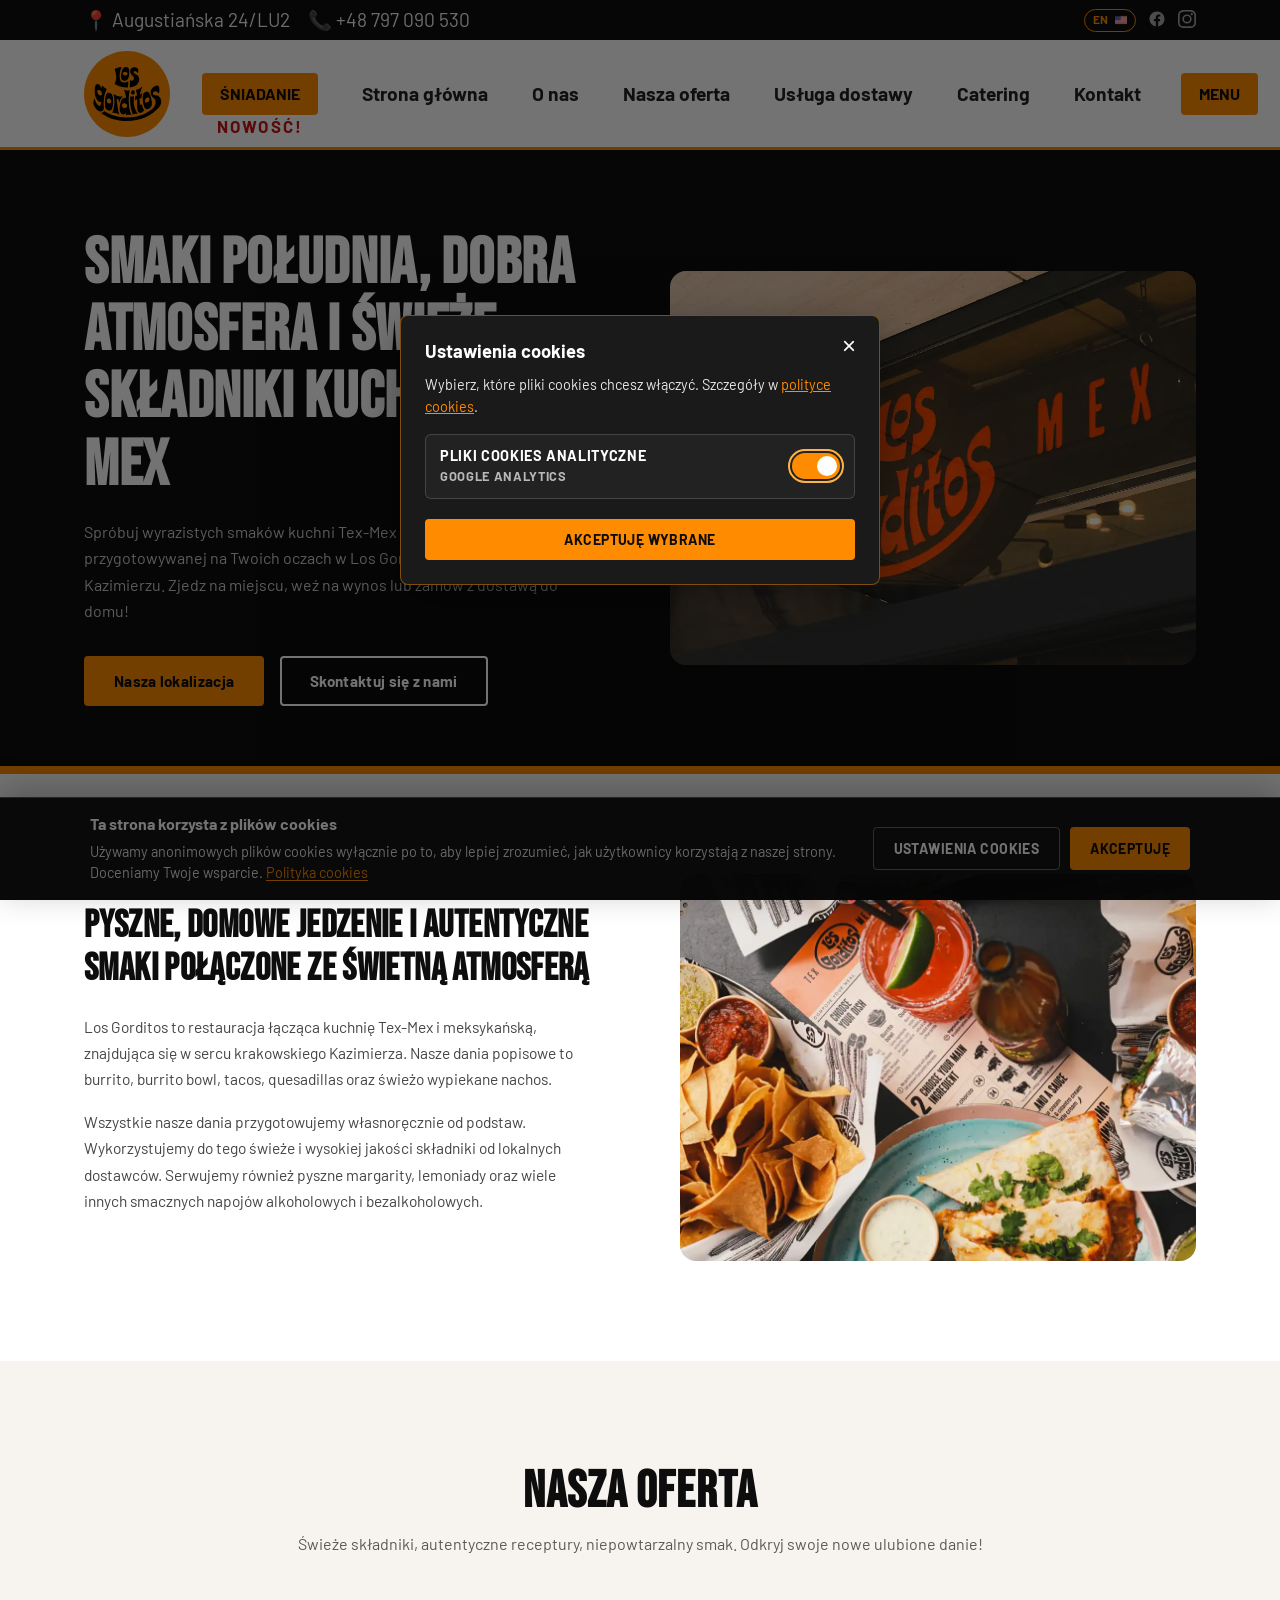
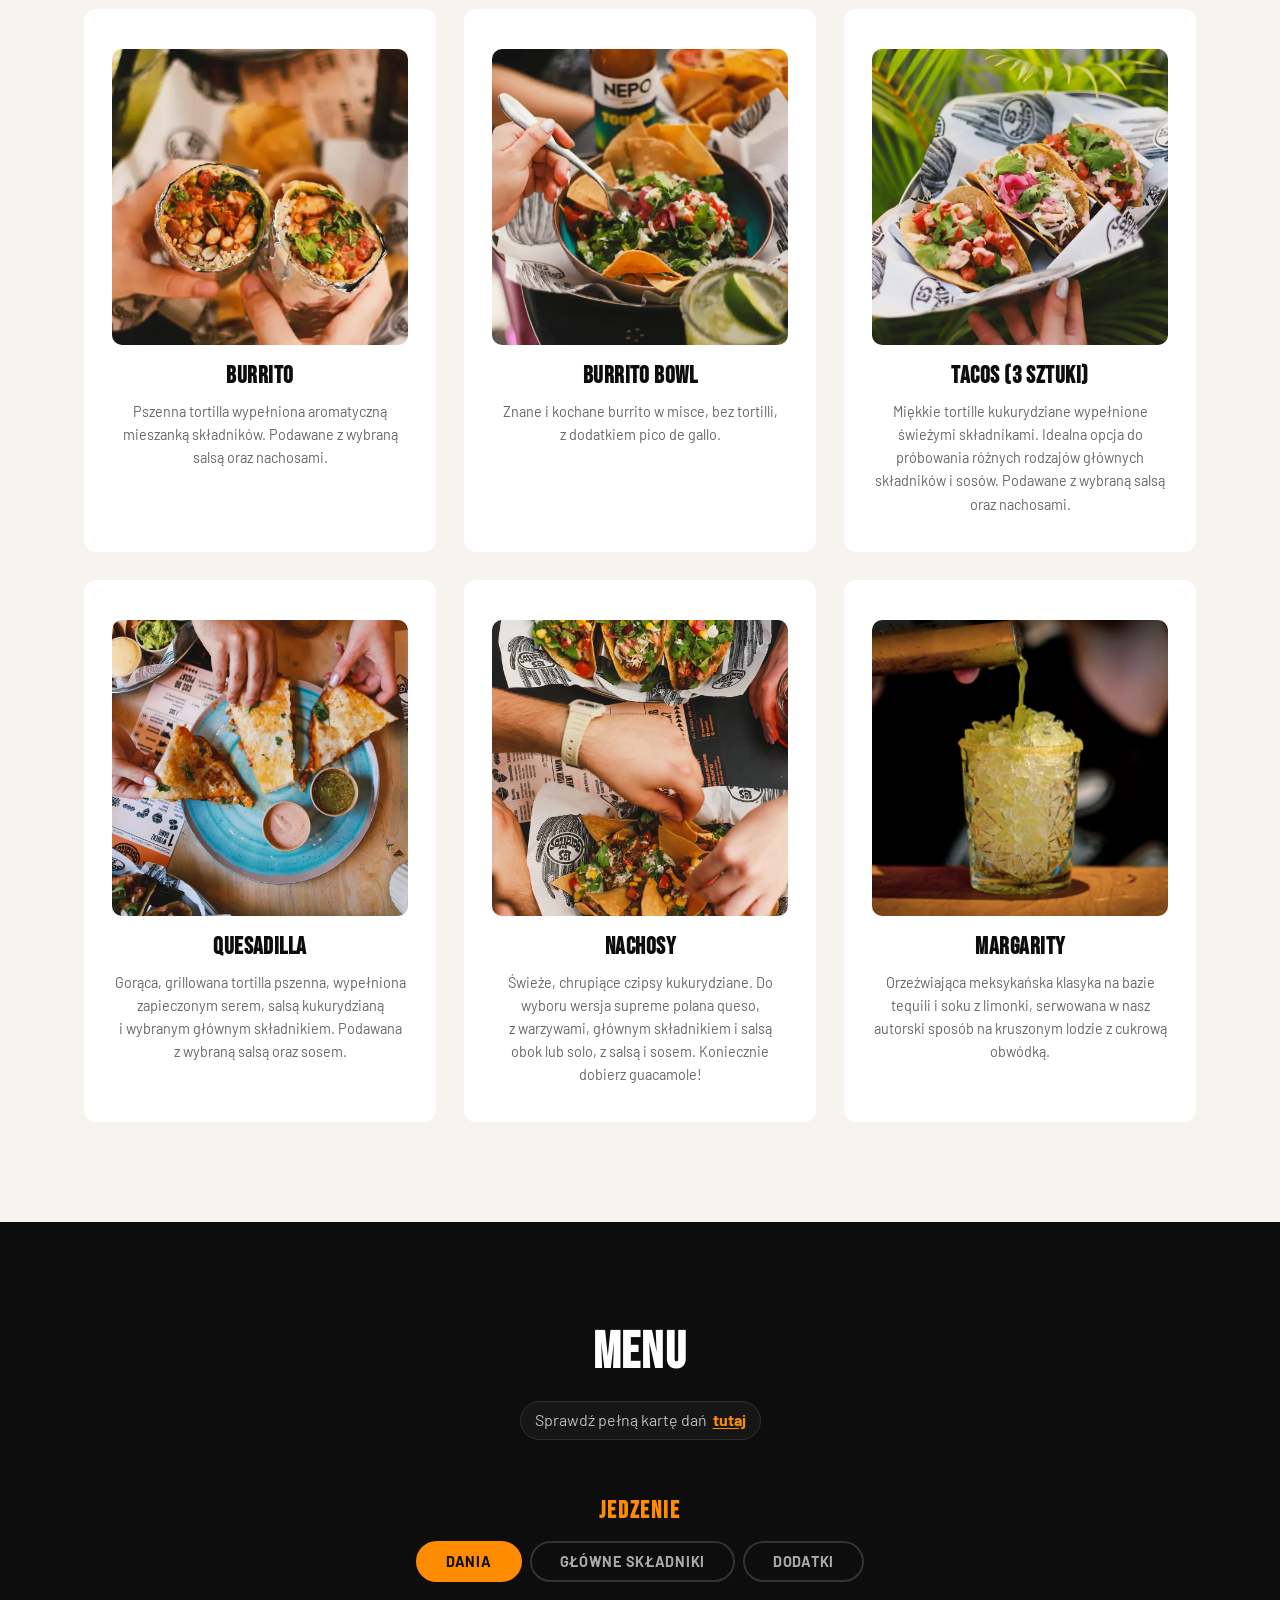
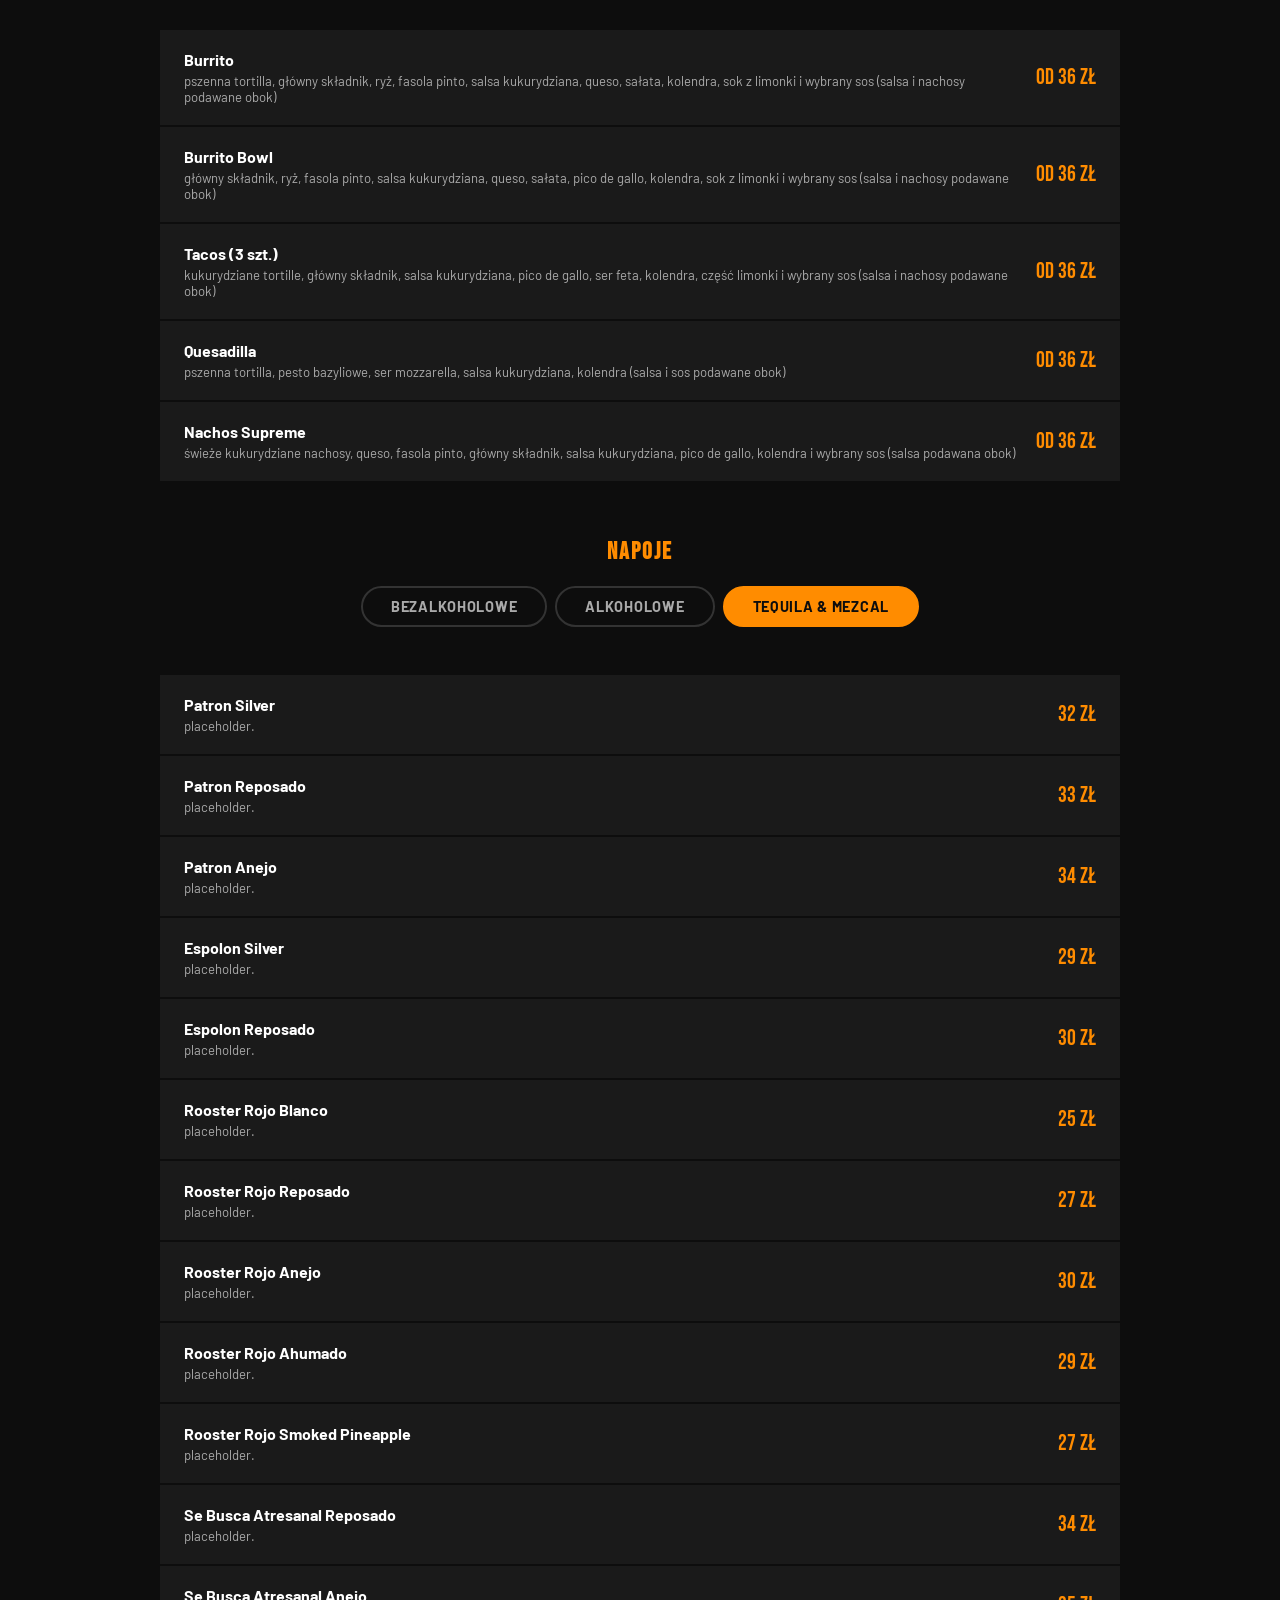
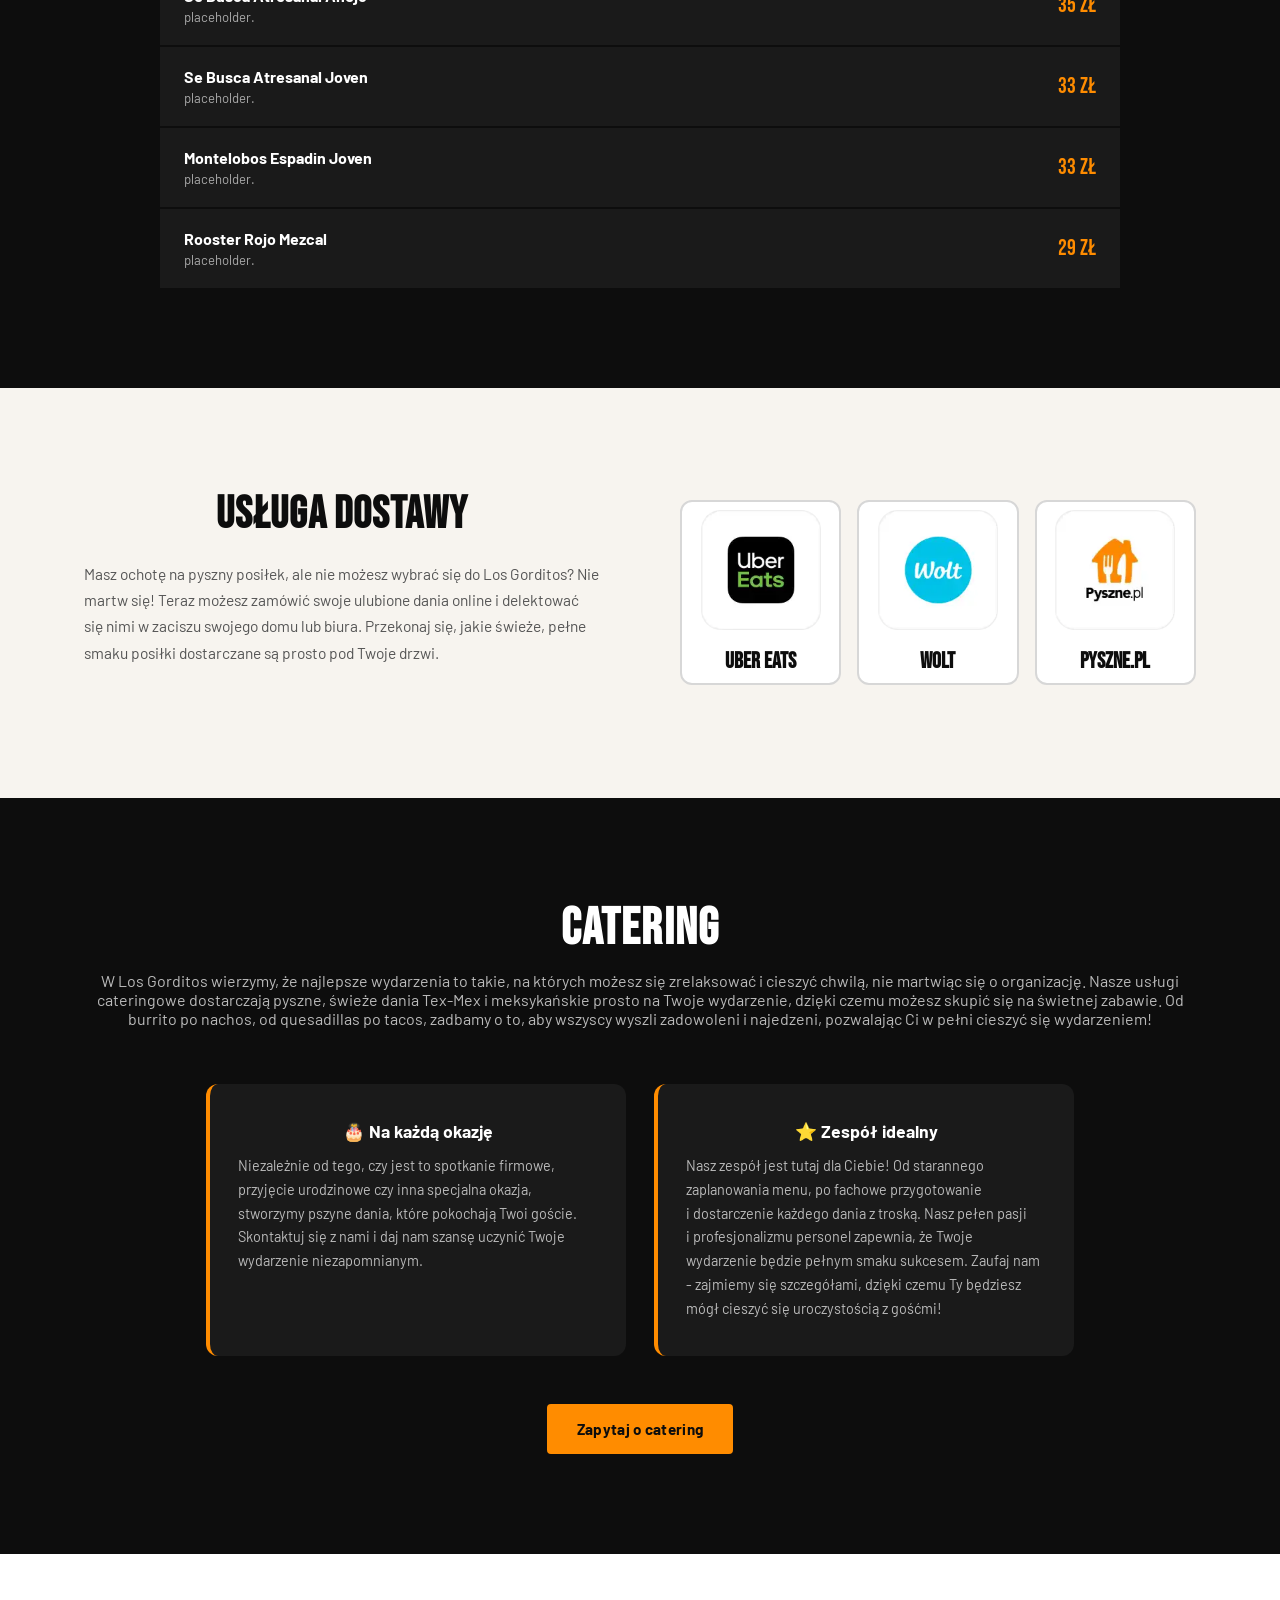
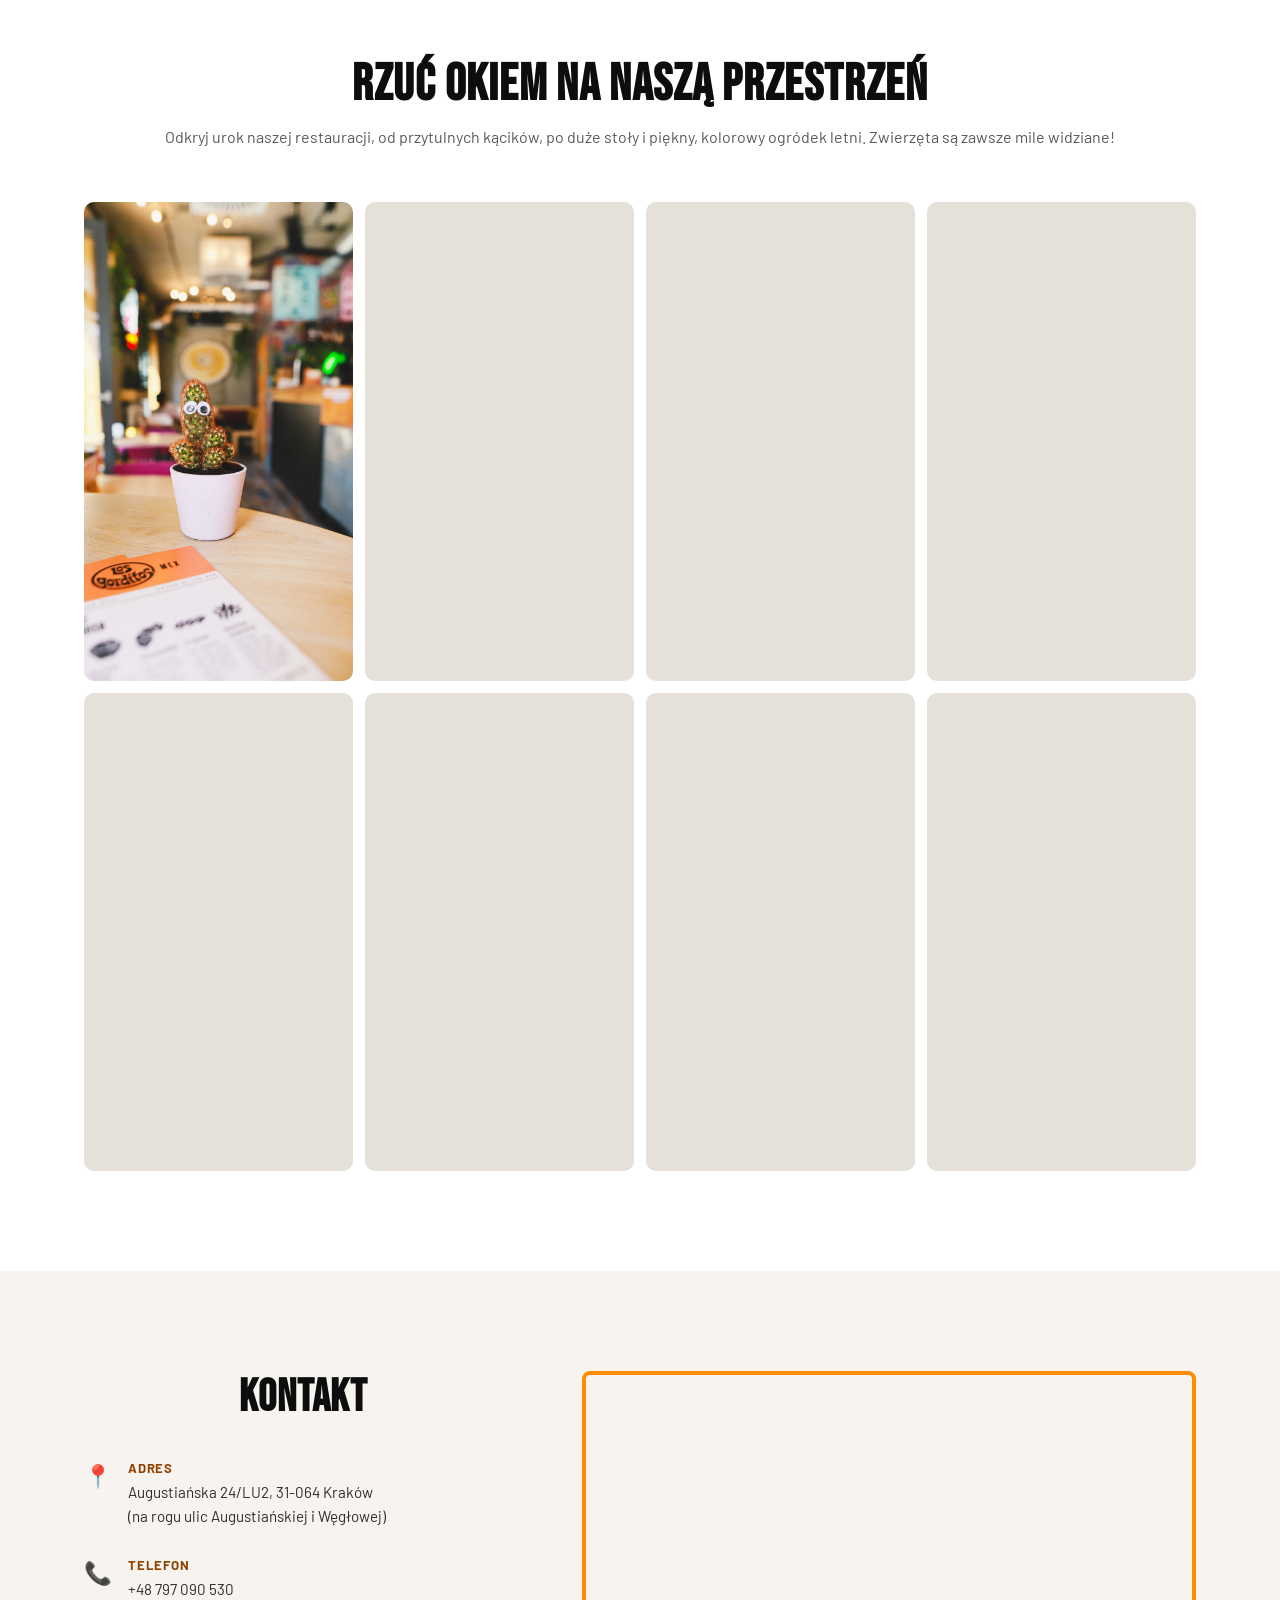
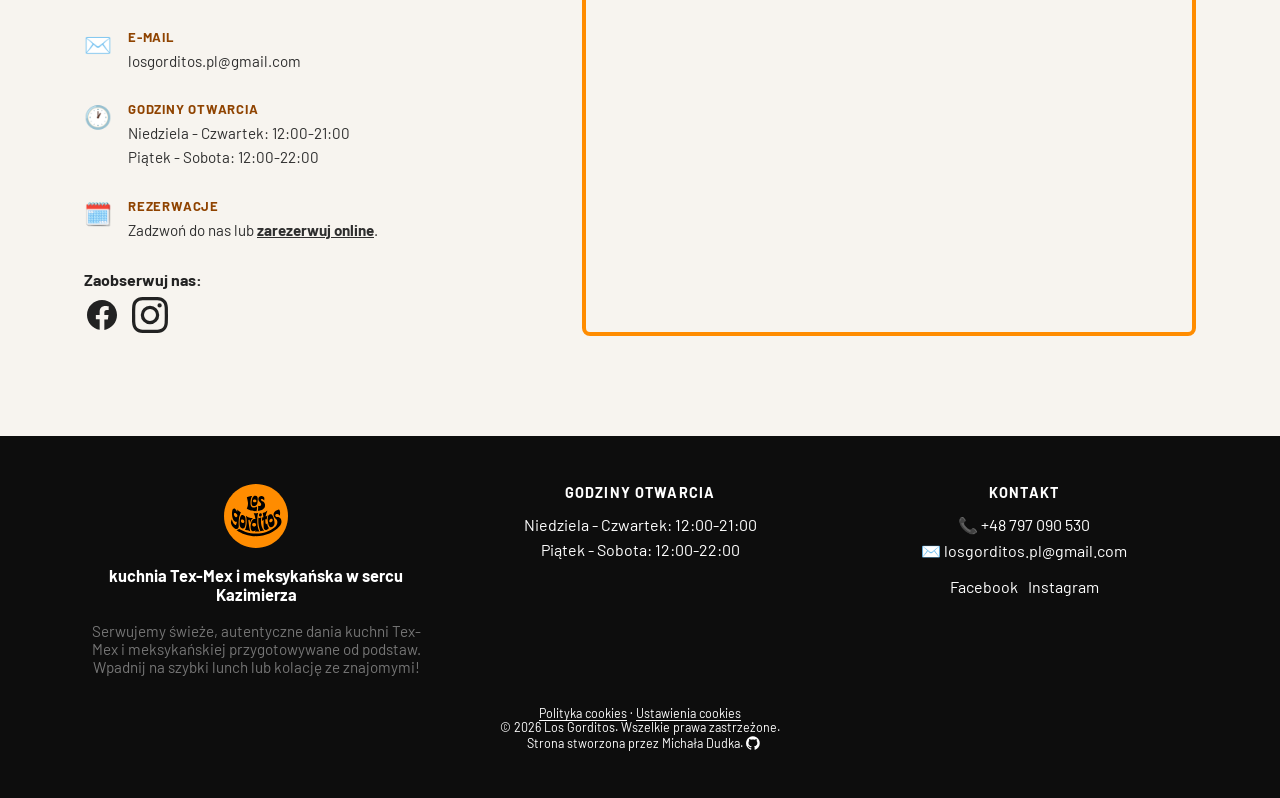
==== index.html @ 6118008a "add polish drink menu items with placeholder description" ====
<!DOCTYPE html>
<html lang="pl">

<head>

<script src="js/gtag-consent-default.js"></script>

<script type="application/ld+json">
{
  "@context": "https://schema.org",
  "@type": "Restaurant",
  "name": "Los Gorditos",
  "inLanguage": "pl",
  "url": "https://losgorditos.pl/",
  "logo": "https://losgorditos.pl/images/logo-losgorditos.svg",
  "image": "https://losgorditos.pl/images/logo-above-door.webp",
  "description": "Restauracja Tex-Mex i meksykańska w sercu krakowskiego Kazimierza. Serwujemy najlepsze burrito, taco, quesadilla, nachos i margarity.",
  "servesCuisine": ["Tex-Mex", "Mexican"],
  "priceRange": "$$",
  "telephone": "+48797090530",
  "email": "losgorditos.pl@gmail.com",
  "address": {
    "@type": "PostalAddress",
    "streetAddress": "Augustiańska 24/LU2",
    "addressLocality": "Kraków",
    "postalCode": "31-064",
    "addressCountry": "PL"
  },
  "geo": {
    "@type": "GeoCoordinates",
    "latitude": 50.04877,
    "longitude": 19.94220
  },
  "hasMap": "https://maps.app.goo.gl/PgwjpABLZufiH4pV9",
  "menu": "https://losgorditos.pl/menu/",
  "currenciesAccepted": "PLN, BTC",
  "paymentAccepted": "Cash, Credit Card, Mobile Payment, Blik, Bitcoin",
  "openingHoursSpecification": [
    {
      "@type": "OpeningHoursSpecification",
      "dayOfWeek": ["Monday","Tuesday","Wednesday","Thursday","Sunday"],
      "opens": "12:00",
      "closes": "21:00"
    },
    {
      "@type": "OpeningHoursSpecification",
      "dayOfWeek": ["Friday","Saturday"],
      "opens": "12:00",
      "closes": "22:00"
    }
  ],
  "sameAs": [
    "https://www.facebook.com/losgorditosPL/",
    "https://www.instagram.com/losgorditos.krk.pl/"
  ]
}
</script>



  <meta charset="UTF-8" />
  <meta name="viewport" content="width=device-width, initial-scale=1.0" />
  <meta name="description" content="Los Gorditos to restauracja Tex-Mex i meksykańska na krakowskim Kazimierzu. Burrito, tacos, quesadillas, świeże składniki i dostawa. Sprawdź menu i zamów online!" />
  <meta name="robots" content="index, follow" />
  <link rel="canonical" href="https://losgorditos.pl/" />
  <link rel="alternate" hreflang="pl" href="https://losgorditos.pl/" />
  <link rel="alternate" hreflang="en" href="https://losgorditos.pl/en.html" />
  <link rel="alternate" hreflang="x-default" href="https://losgorditos.pl/" />
  <meta property="og:title" content="Los Gorditos – kuchnia Tex-Mex i meksykańska w sercu Kazimierza" />
  <meta property="og:description" content="Świeże burrito, tacos, quesadillas, margarity, świeże składniki i dostawa. Sprawdź menu i odwiedź nas lub zamów online!" />
  <meta property="og:image" content="https://losgorditos.pl/images/og-image.jpg" />
  <meta property="og:url" content="https://losgorditos.pl/" />
  <meta property="og:type" content="website" />
  <meta name="geo.region" content="PL-MA" />
  <meta name="geo.placename" content="Kraków" />
  <meta name="geo.position" content="50.04877;19.94220" />
  <meta name="ICBM" content="50.04877, 19.94220" />

  <title>Los Gorditos – kuchnia Tex-Mex i meksykańska w&nbsp;sercu Kazimierza</title>
  <link rel="prefetch" href="menu/" as="document">
  <link rel="preload" href="fonts/BebasNeue-Regular.ttf" as="font" type="font/ttf" crossorigin>
  <link rel="preload" href="fonts/Barlow-Regular.ttf" as="font" type="font/ttf" crossorigin>
  <link rel="preload" href="fonts/Barlow-Bold.ttf" as="font" type="font/ttf" crossorigin>
  <link rel="preload" href="fonts/Barlow-Italic.ttf" as="font" type="font/ttf" crossorigin>

  <link rel="stylesheet" href="style.css" />
  <link rel="stylesheet" href="css/cookie-consent.css" />
  
    <!-- Favicon -->
    <link rel="icon" type="image/png" sizes="32x32" href="images/favicon.png" />
    <link rel="icon" type="image/png" sizes="48x48" href="images/favicon-48.png" />
    <link rel="icon" type="image/png" sizes="192x192" href="images/favicon-192.png" />
    <link rel="apple-touch-icon" href="images/apple-touch-icon.png" />
</head>

<body>

  <!-- TOP BAR -->
  <div class="topbar">
    <div class="topbar-inner">
      <span>
        <a href="https://www.google.com/maps/dir//''/data=!4m7!4m6!1m1!4e2!1m2!1m1!1s0x47165b8024930c9b:0x6c8ac083ad6fd7ee!3e0?g_mp=CiVnb29nbGUubWFwcy5wbGFjZXMudjEuUGxhY2VzLkdldFBsYWNlEAEYASAB">📍 Augustiańska 24/LU2</a>
      </span>
      <span class="topbar-hide-mobile">
        <a href="tel:+48797090530">📞 +48 797 090 530</a>
      </span>
      <span class="topbar-hide-mobile topbar-hide-email">
        <p><a href="mailto:losgorditos.pl@gmail.com">✉️ losgorditos.pl@gmail.com</a></p>
      </span>
      <div class="topbar-social">
        <a href="https://losgorditos.pl/en.html" class="topbar-lang-switch" aria-label="English version">EN <img src="images/flag-usa.webp" alt="" aria-hidden="true" class="flag-icon" /></a>
        <a href="https://www.facebook.com/losgorditosPL/" aria-label="Facebook" target="_blank" rel="noopener noreferrer">
          <svg width="18" height="18" fill="currentColor" viewBox="0 0 24 24"><path d="M22 12c0-5.52-4.48-10-10-10S2 6.48 2 12c0 4.99 3.66 9.12 8.44 9.88v-6.99H7.9v-2.89h2.54V9.84c0-2.51 1.49-3.89 3.78-3.89 1.09 0 2.24.2 2.24.2v2.46h-1.26c-1.24 0-1.63.77-1.63 1.56v1.88h2.77l-.44 2.89h-2.33v6.99C18.34 21.12 22 16.99 22 12z"/></svg>
        </a>
        <a href="https://www.instagram.com/losgorditos.krk.pl/" aria-label="Instagram" target="_blank" rel="noopener noreferrer">
          <svg width="18" height="18" fill="currentColor" viewBox="0 0 24 24"><path d="M12 2.163c3.204 0 3.584.012 4.85.07 3.252.148 4.771 1.691 4.919 4.919.058 1.265.069 1.645.069 4.849 0 3.205-.012 3.584-.069 4.849-.149 3.225-1.664 4.771-4.919 4.919-1.266.058-1.644.07-4.85.07-3.204 0-3.584-.012-4.849-.07-3.26-.149-4.771-1.699-4.919-4.92-.058-1.265-.07-1.644-.07-4.849 0-3.204.013-3.583.07-4.849.149-3.227 1.664-4.771 4.919-4.919 1.266-.057 1.645-.069 4.849-.069zM12 0C8.741 0 8.333.014 7.053.072 2.695.272.273 2.69.073 7.052.014 8.333 0 8.741 0 12c0 3.259.014 3.668.072 4.948.2 4.358 2.618 6.78 6.98 6.98C8.333 23.986 8.741 24 12 24c3.259 0 3.668-.014 4.948-.072 4.354-.2 6.782-2.618 6.979-6.98.059-1.28.073-1.689.073-4.948 0-3.259-.014-3.667-.072-4.947-.196-4.354-2.617-6.78-6.979-6.98C15.668.014 15.259 0 12 0zm0 5.838a6.162 6.162 0 100 12.324 6.162 6.162 0 000-12.324zM12 16a4 4 0 110-8 4 4 0 010 8zm6.406-11.845a1.44 1.44 0 100 2.881 1.44 1.44 0 000-2.881z"/></svg>
        </a>
      </div>
    </div>
  </div>

  <!-- NAVBAR -->
  <nav class="navbar" id="navbar">
    <div class="nav-inner">
      <a href="#" class="nav-logo">
        <img src="images/logo-losgorditos.svg" alt="Los Gorditos" onerror="this.style.display='none'; this.nextElementSibling.style.display='flex'" loading="eager" fetchpriority=high decoding="sync" width="86" height="86" />
      </a>
      <div class="nav-breakfast-wrap">
        <a href="breakfast/" class="nav-breakfast">ŚNIADANIE</a>
        <!-- <a class="nav-breakfast">ŚNIADANIE</a> -->
        <span class="nav-breakfast-badge">NOWOŚĆ!</span>
      </div>
      <a href="menu/" class="mobile-quick-menu" target="_blank" rel="noopener noreferrer">MENU</a>
      <button class="hamburger" id="hamburger" aria-label="Otwórz menu nawigacji" aria-expanded="false" aria-controls="navLinks">
        <span></span><span></span><span></span>
      </button>
      <ul class="nav-links" id="navLinks">
        <li><a href="#">Strona główna</a></li>
        <li><a href="#about">O nas</a></li>
        <li><a href="#offer">Nasza oferta</a></li>
        <li><a href="#delivery">Usługa dostawy</a></li>
        <li><a href="#catering">Catering</a></li>
        <li><a href="#contact">Kontakt</a></li>
        <li><a href="menu/" class="btn-menu" target="_blank">MENU</a></li>
      </ul>
    </div>
  </nav>

  <!-- HERO -->
  <section class="hero" id="home">
    <div class="hero-content">
      <div class="hero-text">
        <h1 class="hero-title">Smaki południa, dobra atmosfera i&nbsp;świeże składniki kuchni Tex-Mex</h1>
        <p class="hero-desc">Spróbuj wyrazistych smaków kuchni Tex-Mex i meksykańskiej przygotowywanej na Twoich oczach w&nbsp;Los Gorditos na krakowskim Kazimierzu. Zjedz na miejscu, weź na wynos lub zamów z&nbsp;dostawą do domu!</p>
        <div class="hero-btns">
          <a href="https://maps.app.goo.gl/PgwjpABLZufiH4pV9" class="btn btn-primary" target="_blank" rel="noopener noreferrer">Nasza lokalizacja</a>
          <a href="#contact" class="btn btn-outline">Skontaktuj się z&nbsp;nami</a>
        </div>
      </div>
      <div class="hero-img">
        <div class="hero-img-frame">
          <img src="images/logo-above-door.webp" srcset="images/logo-above-door-640.webp 640w, images/logo-above-door-960.webp 960w, images/logo-above-door-1280.webp 1280w" sizes="(max-width: 700px) 92vw, (max-width: 1100px) 70vw, 45vw" alt="Wejście do restauracji Los Gorditos na Kazimierzu" onerror="this.parentElement.classList.add('img-placeholder')" loading="eager" fetchpriority="high" decoding="sync" width="960" height="720" />
        </div>
      </div>
    </div>
    <div class="hero-stripe"></div>
  </section>

  <!-- ABOUT -->
  <section class="about" id="about">
    <div class="container about-grid">
      <div class="about-text">
        <h2>Pyszne, domowe jedzenie i&nbsp;autentyczne smaki połączone ze świetną atmosferą</h2>
        <p>Los Gorditos to restauracja łącząca kuchnię Tex-Mex i&nbsp;meksykańską, znajdująca się w&nbsp;sercu krakowskiego Kazimierza. Nasze dania popisowe to burrito, burrito bowl, tacos, quesadillas oraz świeżo wypiekane nachos.</p>
        <p>Wszystkie nasze dania przygotowujemy własnoręcznie od podstaw. Wykorzystujemy do tego świeże i&nbsp;wysokiej jakości składniki od lokalnych dostawców. Serwujemy również pyszne margarity, lemoniady oraz wiele innych smacznych napojów alkoholowych i&nbsp;bezalkoholowych.</p>
      </div>
      <div class="about-img">
        <img src="images/food-picture-1.webp" srcset="images/food-picture-1-640.webp 640w, images/food-picture-1-960.webp 960w, images/food-picture-1-1280.webp 1280w" sizes="(max-width: 700px) 92vw, (max-width: 1100px) 70vw, 45vw" alt="Los Gorditos food" onerror="this.parentElement.classList.add('img-placeholder')" loading="lazy" decoding="async" width="960" height="720"/>
      </div>
    </div>
  </section>

  <!-- OFFER -->
  <section class="offer" id="offer">
    <div class="container">
      <div class="section-header">
        <h2>Nasza oferta</h2>
        <p>Świeże składniki, autentyczne receptury, niepowtarzalny smak. Odkryj swoje nowe ulubione danie!</p>
      </div>
      <div class="offer-grid">
        <div class="offer-card">
          <img src="images/burrito-1.webp" srcset="images/burrito-1-640.webp 640w, images/burrito-1-960.webp 960w, images/burrito-1-1280.webp 1280w" sizes="(max-width: 700px) 92vw, (max-width: 1100px) 70vw, 45vw" alt="Burrito" class="offer-img" loading="lazy" decoding="async" width="960" height="720"/>
          <h3>Burrito</h3>
          <p>Pszenna tortilla wypełniona aromatyczną mieszanką składników. Podawane z&nbsp;wybraną salsą oraz nachosami.</p>
        </div>
         <div class="offer-card">
          <img src="images/burrito-bowl-1.webp" srcset="images/burrito-bowl-1-640.webp 640w, images/burrito-bowl-1-960.webp 960w, images/burrito-bowl-1-1280.webp 1280w" sizes="(max-width: 700px) 92vw, (max-width: 1100px) 70vw, 45vw" alt="Burrito Bowl" class="offer-img" loading="lazy" decoding="async" width="960" height="720"/>
          <h3>Burrito bowl</h3>
          <p>Znane i&nbsp;kochane burrito w&nbsp;misce, bez tortilli, z&nbsp;dodatkiem pico de gallo.</p>
        </div>
        <div class="offer-card">
          <img src="images/tacos-1.webp" srcset="images/tacos-1-640.webp 640w, images/tacos-1-960.webp 960w, images/tacos-1-1280.webp 1280w" sizes="(max-width: 700px) 92vw, (max-width: 1100px) 70vw, 45vw" alt="Tacos" class="offer-img" loading="lazy" decoding="async" width="960" height="720"/>
          <h3>Tacos (3 sztuki)</h3>
          <p>Miękkie tortille kukurydziane wypełnione świeżymi składnikami. Idealna opcja do próbowania różnych rodzajów głównych składników i&nbsp;sosów. Podawane z&nbsp;wybraną salsą oraz nachosami.</p>
        </div>
        <div class="offer-card">
          <img src="images/quesadilla-1.webp" srcset="images/quesadilla-1-640.webp 640w, images/quesadilla-1-960.webp 960w, images/quesadilla-1-1280.webp 1280w" sizes="(max-width: 700px) 92vw, (max-width: 1100px) 70vw, 45vw" alt="Quesadillas" class="offer-img" loading="lazy" decoding="async" width="960" height="720"/>
          <h3>Quesadilla</h3>
          <p>Gorąca, grillowana tortilla pszenna, wypełniona zapieczonym serem, salsą kukurydzianą i&nbsp;wybranym głównym składnikiem. Podawana z&nbsp;wybraną salsą oraz sosem.</p>
        </div>
        <div class="offer-card">
          <img src="images/nachos-supreme-1.webp" srcset="images/nachos-supreme-1-640.webp 640w, images/nachos-supreme-1-960.webp 960w, images/nachos-supreme-1-1280.webp 1280w" sizes="(max-width: 700px) 92vw, (max-width: 1100px) 70vw, 45vw" alt="Nachos" class="offer-img" loading="lazy" decoding="async" width="960" height="720"/>
          <h3>Nachosy</h3>
          <p>Świeże, chrupiące czipsy kukurydziane. Do wyboru wersja supreme polana queso, z&nbsp;warzywami, głównym składnikiem i&nbsp;salsą obok lub solo, z&nbsp;salsą i&nbsp;sosem. Koniecznie dobierz guacamole!</p>
        </div>
        <div class="offer-card">
          <img src="images/margarita-1.webp" srcset="images/margarita-1-640.webp 640w, images/margarita-1-960.webp 960w, images/margarita-1-1280.webp 1280w" sizes="(max-width: 700px) 92vw, (max-width: 1100px) 70vw, 45vw" alt="Margarita" class="offer-img" loading="lazy" decoding="async" width="960" height="720"/>
          <h3>Margarity</h3>
          <p>Orzeźwiająca meksykańska klasyka na bazie tequili i&nbsp;soku z&nbsp;limonki, serwowana w&nbsp;nasz autorski sposób na kruszonym lodzie z&nbsp;cukrową obwódką.</p>
        </div>
      </div>
    </div>
  </section>

  <!-- MENU SECTION -->
  <section class="menu-section" id="menu">
      <div class="section-header light">

        <h2>Menu</h2>
        <p class="menu-subtitle">Sprawdź pełną kartę dań <a href="menu/" target="_blank" rel="noopener noreferrer">tutaj</a></p>
      </div>
      <h3 class="menu-group-heading">JEDZENIE</h3>
      <div class="menu-tabs" role="tablist" aria-label="Kategorie menu">
        <button class="tab active" data-tab="main" role="tab" aria-selected="true" aria-controls="tab-main" id="tab-btn-main">Dania</button>
        <button class="tab" data-tab="sides" role="tab" aria-selected="false" aria-controls="tab-sides" id="tab-btn-sides">Główne składniki</button>
        <button class="tab" data-tab="drinks" role="tab" aria-selected="false" aria-controls="tab-drinks" id="tab-btn-drinks">Dodatki</button>
      </div>
      <div class="menu-content active" id="tab-main" role="tabpanel" aria-labelledby="tab-btn-main">
        <div class="menu-grid">
          <div class="menu-item">
            <div class="menu-item-info"><h4>Burrito</h4><p>pszenna tortilla, główny składnik, ryż, fasola pinto, salsa kukurydziana, queso, sałata, kolendra, sok z&nbsp;limonki i&nbsp;wybrany sos (salsa i&nbsp;nachosy podawane obok)</p></div>
            <span class="menu-price">od 36 zł</span>
          </div>
          <div class="menu-item">
            <div class="menu-item-info"><h4>Burrito Bowl</h4><p>główny składnik, ryż, fasola pinto, salsa kukurydziana, queso, sałata, pico de gallo, kolendra, sok z&nbsp;limonki i&nbsp;wybrany sos (salsa i&nbsp;nachosy podawane obok)</p></div>
            <span class="menu-price">od 36 zł</span>
          </div>
          <div class="menu-item">
            <div class="menu-item-info"><h4>Tacos (3 szt.)</h4><p>kukurydziane tortille, główny składnik, salsa kukurydziana, pico de gallo, ser feta, kolendra, część limonki i&nbsp;wybrany sos (salsa i&nbsp;nachosy podawane obok)</p></div>
            <span class="menu-price">od 36 zł</span>
          </div>
          <div class="menu-item">
            <div class="menu-item-info"><h4>Quesadilla</h4><p>pszenna tortilla, pesto bazyliowe, ser mozzarella, salsa kukurydziana, kolendra (salsa i&nbsp;sos podawane obok)</p></div>
            <span class="menu-price">od 36 zł</span>
          </div>
          <div class="menu-item">
            <div class="menu-item-info"><h4>Nachos Supreme</h4><p>świeże kukurydziane nachosy, queso, fasola pinto, główny składnik, salsa kukurydziana, pico de gallo, kolendra i&nbsp;wybrany sos (salsa podawana obok)</p></div>
            <span class="menu-price">od 36 zł</span>
          </div>
        </div>
      </div>
      <div class="menu-content" id="tab-sides" role="tabpanel" aria-labelledby="tab-btn-sides">
        <div class="menu-grid">
          <div class="menu-item">
            <div class="menu-item-info"><h4>Wege chorizo</h4><p>To lekko pikantna i&nbsp;aromatyczna, sojowa wersja klasycznego chorizo. Pyszna roślinna ​​opcja, przygotowana z&nbsp;wysokiej jakości składników, specjalnie dla osób na diecie wegetariańskiej.</p></div>
            <span class="menu-price">36 zł</span>
          </div>
          <div class="menu-item">
            <div class="menu-item-info"><h4>Pieczony kalafior</h4><p>Kalafior w&nbsp;aromatycznej mieszance przypraw, idealny dla tych, którzy szukają lżejszego dania pełnego warzyw.</p></div>
            <span class="menu-price">38 zł</span>
          </div>
          <div class="menu-item">
            <div class="menu-item-info"><h4>Pieczony kurczak</h4><p>Soczysty, idealnie doprawiony i&nbsp;wypieczony kurczak. Pyszny i&nbsp;sycący w&nbsp;każdym kęsie.</p></div>
            <span class="menu-price">38 zł</span>
          </div>
          <div class="menu-item">
            <div class="menu-item-info"><h4>Szarpana wieprzowina</h4><p>Powoli duszona, aromatyczna szarpana wieprzowina, wędzona, delikatna i&nbsp;pełna bogatego smaku.</p></div>
            <span class="menu-price">40 zł</span>
          </div>
          <div class="menu-item">
            <div class="menu-item-info"><h4>Karczek wieprzowy</h4><p>Soczyste, miękkie i&nbsp;lekko pikantne kawałki karkówki wieprzowej upieczonej w&nbsp;piekarniku.</p></div>
            <span class="menu-price">42 zł</span>
          </div>
          <div class="menu-item">
            <div class="menu-item-info"><h4>Wołowina Barbacoa</h4><p>Delikatna, wolno pieczona wołowina marynowana w&nbsp;aromatycznych przyprawach - rozpływająca się w&nbsp;ustach.</p></div>
            <span class="menu-price">46 zł</span>
          </div>
          <div class="menu-item">
            <div class="menu-item-info"><h4>Jagnięcina Barbacoa*</h4><p>Niezwykła wersja klasycznej barbacoa, z&nbsp;soczystą jagnięciną przyrządzoną perfekcyjnie z&nbsp;zaskakująco aromatycznymi przyprawami. <br><br>*W burrito oraz tacosach podajemy ją z&nbsp;marynowaną czerwoną cebulą oraz kapustą.</p></div>
            <span class="menu-price">48 zł</span>
          </div>
        </div>
      </div>
      <div class="menu-content" id="tab-drinks" role="tabpanel" aria-labelledby="tab-btn-drinks">
        <div class="menu-grid">
          <div class="menu-item">
            <div class="menu-item-info"><h4>Salsa Mango</h4><p>Łagodne i&nbsp;słodkawe połączenie dojrzałych mango, kolendry i&nbsp;limonki, które dodaje każdemu daniu tropikalnego akcentu.</p></div>
            <span class="menu-price">bez limitu</span>
          </div>
          <div class="menu-item">
            <div class="menu-item-info"><h4>Salsa Verde</h4><p>Łagodna salsa z&nbsp;zielonych pomidorków tomatillos i&nbsp;kolendry. Orzeźwiająca, lekko kwaśna.</p></div>
            <span class="menu-price">bez limitu</span>
          </div>
          <div class="menu-item">
            <div class="menu-item-info"><h4>Salsa Roja</h4><p>Delikatnie pikantna salsa na bazie pomidorów i&nbsp;wędzonych papryczek jalapeño to idealne dopełnienie każdego dania.</p></div>
            <span class="menu-price">bez limitu</span>
          </div>
          <div class="menu-item">
            <div class="menu-item-info"><h4>Salsa Habanero</h4><p>Coś dla odważnych! Salsa z&nbsp;grillowanych papryczek habanero gwarantuje mocne doznania smakowe. Zdecydowanie nie dla osób wrażliwych.</p></div>
            <span class="menu-price">bez limitu</span>
          </div>
                    <div class="menu-item">
            <div class="menu-item-info"><h4>Śmietana</h4><p>Gładka i&nbsp;kremowa. Idealny dodatek do pikantnych sals.</p></div>
            <span class="menu-price">bez limitu</span>
          </div>
          <div class="menu-item">
            <div class="menu-item-info"><h4>Sos limonkowo-kolendrowy</h4><p>Orzeźwiający, łagodny sos z&nbsp;kolendrą, limonką i&nbsp;miętą. Doda każdemu posiłkowi wyrazistości.</p></div>
            <span class="menu-price">bez limitu</span>
          </div>
          <div class="menu-item">
            <div class="menu-item-info"><h4>Sos chipotle</h4><p>Wędzony, pikantny sos z&nbsp;papryczek jalapeño na bazie kwaśnej śmietany i&nbsp;majonezu. Dodaje głębi i&nbsp;smaku każdemu kęsowi.</p></div>
            <span class="menu-price">bez limitu</span>
          </div>
          <div class="menu-item">
            <div class="menu-item-info"><h4>Guacamole</h4><p>Przyrządzane codziennie, aby zawsze było świeże i&nbsp;aromatyczne. Doskonały dodatek do każdego dania. Must-have do nachosów.</p></div>
            <span class="menu-price">14 zł</span>
          </div>
          <div class="menu-item">
            <div class="menu-item-info"><h4>Queso</h4><p>Wyrazisty, aksamitny i&nbsp;lekko pikantny sos serowy. Świetny dodatek do nachosów i&nbsp;innych dań.</p></div>
            <span class="menu-price">12 zł</span>
          </div>
        </div>
      </div>
      <h3 class="menu-group-heading menu-group-heading-drinks">NAPOJE</h3>
      <div class="menu-tabs menu-tabs-drinks" role="tablist" aria-label="Kategorie napojów">
        <button class="tab" data-tab="non-alcoholic" role="tab" aria-selected="false" aria-controls="tab-non-alcoholic" id="tab-btn-non-alcoholic">BEZALKOHOLOWE</button>
        <button class="tab" data-tab="alcoholic" role="tab" aria-selected="false" aria-controls="tab-alcoholic" id="tab-btn-alcoholic">ALKOHOLOWE</button>
        <button class="tab active" data-tab="tequila-mezcal" role="tab" aria-selected="true" aria-controls="tab-tequila-mezcal" id="tab-btn-tequila-mezcal">TEQUILA &amp; MEZCAL</button>
      </div>
      <div class="menu-content" id="tab-non-alcoholic" role="tabpanel" aria-labelledby="tab-btn-non-alcoholic">
        <div class="menu-grid">
          <div class="menu-item">
            <div class="menu-item-info"><h4>Domowa lemoniada (350 ml / 0,5 l / 1.0 l)</h4><p>Dostępna w czterech wariantach: klasycznym cytrynowo-pomarańczowym, z mango i marakują oraz z truskawką. O wersję sezonową zapytaj obsługę.</p></div>
            <span class="menu-price">20 zł / 27 zł / 45 zł</span>
          </div>
          <div class="menu-item">
            <div class="menu-item-info"><h4>Jarritos</h4><p>Meksykańskie napoje gazowane o owocowych smakach. Dostępne o smaku meksykańskiej coli, ananasa, grejpfruta, limonki, tamaryndowca, truskawki, mandarynki, gujawy i mango.</p></div>
            <span class="menu-price">20 zł</span>
          </div>
          <div class="menu-item">
            <div class="menu-item-info"><h4>Softy</h4><p>Coca-Cola, Coca-Cola Zero, Fanta, Sprite, Kinley Tonic, Cappy, Fuzetea. (250 ml)</p></div>
            <span class="menu-price">12 zł</span>
          </div>
          <div class="menu-item">
            <div class="menu-item-info"><h4>Corona 0%</h4><p>Kultowy meksykański lager o lekkim i orzeźwiającym smaku i charakterystycznym cytrusowym finiszu. Podajemy z limonką - tak jak należy.</p></div>
            <span class="menu-price">18 zł</span>
          </div>
          <div class="menu-item">
            <div class="menu-item-info"><h4>Estrella Galicia 0%</h4><p>placeholder.</p></div>
            <span class="menu-price">18 zł</span>
          </div>
          <div class="menu-item">
            <div class="menu-item-info"><h4>Piwa kraftowe 0%</h4><p>placeholder.</p></div>
            <span class="menu-price">25 zł</span>
          </div>
          <div class="menu-item">
            <div class="menu-item-info"><h4>Woda (0.5 l / 1.0 l)</h4><p>Gazowana lub niegazowana.</p></div>
            <span class="menu-price">6 zł / 12 zł</span>
          </div>
          <div class="menu-item">
            <div class="menu-item-info"><h4>Espresso / Podwójne espresso</h4><p>Używamy ziaren od <a href="https://www.instagram.com/garage_coffee_equipment/" target="_blank" rel="noopener noreferrer">Garage Coffee Roasters</a>.</p></div>
            <span class="menu-price">8 zł / 14 zł</span>
          </div>
          <div class="menu-item">
            <div class="menu-item-info"><h4>Americano</h4><p></p></div>
            <span class="menu-price">14 zł</span>
          </div>
          <div class="menu-item">
            <div class="menu-item-info"><h4>Cappuccino</h4><p></p></div>
            <span class="menu-price">15 zł</span>
          </div>
          <div class="menu-item">
            <div class="menu-item-info"><h4>Flat white</h4><p></p></div>
            <span class="menu-price">17 zł</span>
          </div>
          <div class="menu-item">
            <div class="menu-item-info"><h4>Herbata</h4><p></p></div>
            <span class="menu-price">14 zł</span>
          </div>
        </div>
      </div>
      <div class="menu-content" id="tab-alcoholic" role="tabpanel" aria-labelledby="tab-btn-alcoholic">
        <div class="menu-grid">
          <div class="menu-item">
            <div class="menu-item-info"><h4>Margarita</h4><p>Nasza specjalność. Tequila, sok z limonki, syrop z agawy. Dostępna w czterech wariantach: klasycznym z likierem pomarańczowym, z mango i marakują oraz z truskawką. O wersję sezonową zapytaj obsługę.</p></div>
            <span class="menu-price">38 zł</span>
          </div>
          <div class="menu-item">
            <div class="menu-item-info"><h4>Namysłów (300 ml / 0.5 l)</h4><p>placeholder.</p></div>
            <span class="menu-price">15 zł / 18 zł</span>
          </div>
          <div class="menu-item">
            <div class="menu-item-info"><h4>Żywiec Biały (300 ml / 0.5 l)</h4><p>placeholder. </p></div>
            <span class="menu-price">17 zł / 20 zł</span>
          </div>
          <div class="menu-item">
            <div class="menu-item-info"><h4>Corona</h4><p>Kultowy meksykański lager o lekkim i orzeźwiającym smaku i charakterystycznym cytrusowym finiszu. Podajemy z limonką - tak jak należy.</p></div>
            <span class="menu-price">18 zł</span>
          </div>
          <div class="menu-item">
            <div class="menu-item-info"><h4>Estrella Galicia</h4><p>placeholder.</p></div>
            <span class="menu-price">18 zł</span>
          </div>
          <div class="menu-item">
            <div class="menu-item-info"><h4>Piwa kraftowe</h4><p>placeholder.</p></div>
            <span class="menu-price">25 zł</span>
          </div>
          <div class="menu-item">
            <div class="menu-item-info"><h4>Tequila Sunrise</h4><p>placeholder.</p></div>
            <span class="menu-price">35 zł</span>
          </div>
          <div class="menu-item">
            <div class="menu-item-info"><h4>Paloma</h4><p>placeholder.</p></div>
            <span class="menu-price">36 zł</span>
          </div>
          <div class="menu-item">
            <div class="menu-item-info"><h4>Mojito</h4><p>placeholder.</p></div>
            <span class="menu-price">35 zł</span>
          </div>
          <div class="menu-item">
            <div class="menu-item-info"><h4>Mexican Mojito</h4><p>placeholder.</p></div>
            <span class="menu-price">38 zł</span>
          </div>
          <div class="menu-item">
            <div class="menu-item-info"><h4>Aperol Spritz</h4><p>Klasyczny włoski koktajl na bazie Aperola i wina musującego, z orzeźwiającą nutą pomarańczy i lekką, przyjemną goryczką.</p></div>
            <span class="menu-price">32 zł</span>
          </div>
          <div class="menu-item">
            <div class="menu-item-info"><h4>Sangria (150 ml / 0,5 l / 1.0 l)</h4><p>placeholder.</p></div>
            <span class="menu-price">20 zł / 50 zł / 75 zł</span>
          </div>
          <div class="menu-item">
            <div class="menu-item-info"><h4>Wino domu (150 ml / 0,5 l / 1.0 l)</h4><p>Białe wytrawne lub czerwone wytrawne.</p></div>
            <span class="menu-price">18 zł / 45 zł / 70 zł</span>
          </div>
        </div>
      </div>
      <div class="menu-content active" id="tab-tequila-mezcal" role="tabpanel" aria-labelledby="tab-btn-tequila-mezcal">
        <div class="menu-grid">
          <div class="menu-item">
            <div class="menu-item-info"><h4>Patron Silver</h4><p>placeholder.</p></div>
            <span class="menu-price">32 zł</span>
          </div>
          <div class="menu-item">
            <div class="menu-item-info"><h4>Patron Reposado</h4><p>placeholder.</p></div>
            <span class="menu-price">33 zł</span>
          </div>
          <div class="menu-item">
            <div class="menu-item-info"><h4>Patron Anejo</h4><p>placeholder.</p></div>
            <span class="menu-price">34 zł</span>
          </div>
          <div class="menu-item">
            <div class="menu-item-info"><h4>Espolon Silver</h4><p>placeholder.</p></div>
            <span class="menu-price">29 zł</span>
          </div>
          <div class="menu-item">
            <div class="menu-item-info"><h4>Espolon Reposado</h4><p>placeholder.</p></div>
            <span class="menu-price">30 zł</span>
          </div>
          <div class="menu-item">
            <div class="menu-item-info"><h4>Rooster Rojo Blanco</h4><p>placeholder.</p></div>
            <span class="menu-price">25 zł</span>
          </div>
          <div class="menu-item">
            <div class="menu-item-info"><h4>Rooster Rojo Reposado</h4><p>placeholder.</p></div>
            <span class="menu-price">27 zł</span>
          </div>
          <div class="menu-item">
            <div class="menu-item-info"><h4>Rooster Rojo Anejo</h4><p>placeholder.</p></div>
            <span class="menu-price">30 zł</span>
          </div>
          <div class="menu-item">
            <div class="menu-item-info"><h4>Rooster Rojo Ahumado</h4><p>placeholder.</p></div>
            <span class="menu-price">29 zł</span>
          </div>
          <div class="menu-item">
            <div class="menu-item-info"><h4>Rooster Rojo Smoked Pineapple</h4><p>placeholder.</p></div>
            <span class="menu-price">27 zł</span>
          </div>
          <div class="menu-item">
            <div class="menu-item-info"><h4>Se Busca Atresanal Reposado</h4><p>placeholder.</p></div>
            <span class="menu-price">34 zł</span>
          </div>
          <div class="menu-item">
            <div class="menu-item-info"><h4>Se Busca Atresanal Anejo</h4><p>placeholder.</p></div>
            <span class="menu-price">35 zł</span>
          </div>
          <div class="menu-item">
            <div class="menu-item-info"><h4>Se Busca Atresanal Joven</h4><p>placeholder.</p></div>
            <span class="menu-price">33 zł</span>
          </div>
          <div class="menu-item">
            <div class="menu-item-info"><h4>Montelobos Espadin Joven</h4><p>placeholder.</p></div>
            <span class="menu-price">33 zł</span>
          </div>
          <div class="menu-item">
            <div class="menu-item-info"><h4>Rooster Rojo Mezcal</h4><p>placeholder.</p></div>
            <span class="menu-price">29 zł</span>
          </div>
        </div>
      </div>
  </section>

  <!-- DELIVERY -->
  <section class="delivery" id="delivery">
    <div class="container delivery-grid">
      <div class="delivery-text">
        <h2>Usługa Dostawy</h2>
        <p>Masz ochotę na pyszny posiłek, ale nie możesz wybrać się do Los Gorditos? Nie martw się! Teraz możesz zamówić swoje ulubione dania online i&nbsp;delektować się nimi w&nbsp;zaciszu swojego domu lub biura. Przekonaj się, jakie świeże, pełne smaku posiłki dostarczane są prosto pod Twoje drzwi.</p>
      </div>
        <div class="delivery-info">
          <a class="info-card" href="https://www.ubereats.com/pl-en/store/los-gorditos/WMRJfUy7R5q2Wjd3zmFEQA?ps=1" target="_blank" rel="noopener noreferrer">
            <img src="images/dostawa-ubereats.webp" srcset="images/dostawa-ubereats-640.webp 640w, images/dostawa-ubereats-960.webp 960w, images/dostawa-ubereats-1280.webp 1280w" sizes="(max-width: 700px) 92vw, (max-width: 1100px) 70vw, 45vw" alt="Los Gorditos restaurant" onerror="this.parentElement.classList.add('img-placeholder')" loading="lazy" decoding="async" />
            <h4>Uber Eats</h4>
          </a>
          <a class="info-card" href="https://wolt.com/pl/pol/krakow/restaurant/los-gorditos-krakw" target="_blank" rel="noopener noreferrer">
            <img src="images/dostawa-wolt.webp" srcset="images/dostawa-wolt-640.webp 640w, images/dostawa-wolt-960.webp 960w, images/dostawa-wolt-1280.webp 1280w" sizes="(max-width: 700px) 92vw, (max-width: 1100px) 70vw, 45vw" alt="Wolt" onerror="this.parentElement.classList.add('img-placeholder')" loading="lazy" decoding="async" />
            <h4>Wolt</h4>
          </a>
          <a class="info-card" href="https://www.pyszne.pl/menu/los-gorditos" target="_blank" rel="noopener noreferrer">
            <img src="images/dostawa-pyszne.webp" srcset="images/dostawa-pyszne-640.webp 640w, images/dostawa-pyszne-960.webp 960w, images/dostawa-pyszne-1280.webp 1280w" sizes="(max-width: 700px) 92vw, (max-width: 1100px) 70vw, 45vw" alt="Pyszne.pl" onerror="this.parentElement.classList.add('img-placeholder')" loading="lazy" decoding="async" />
            <h4>Pyszne.pl</h4>
          </a>
        </div>
      </div>
    </div>
  </section>

  <!-- CATERING -->
  <section class="catering" id="catering">
    <div class="container">
      <div class="section-header light">
        <h2>Catering</h2>
        <p>W Los Gorditos wierzymy, że najlepsze wydarzenia to takie, na których możesz się zrelaksować i&nbsp;cieszyć chwilą, nie martwiąc się o&nbsp;organizację. Nasze usługi cateringowe dostarczają pyszne, świeże dania Tex-Mex i&nbsp;meksykańskie prosto na Twoje wydarzenie, dzięki czemu możesz skupić się na świetnej zabawie. Od burrito po nachos, od quesadillas po tacos, zadbamy o&nbsp;to, aby wszyscy wyszli zadowoleni i&nbsp;najedzeni, pozwalając Ci w&nbsp;pełni cieszyć się wydarzeniem!</p>
      </div>
      <div class="catering-grid">
          <div class="catering-card catering-card-center">
          <h3>🎂 Na każdą okazję</h3>
          <p>Niezależnie od tego, czy jest to spotkanie firmowe, przyjęcie urodzinowe czy inna specjalna okazja, stworzymy pszyne dania, które pokochają Twoi goście. Skontaktuj się z&nbsp;nami i&nbsp;daj nam szansę uczynić Twoje wydarzenie niezapomnianym.</p>
        </div>
          <div class="catering-card catering-card-center">
          <h3>⭐️ Zespół idealny</h3>
          <p>Nasz zespół jest tutaj dla Ciebie! Od starannego zaplanowania menu, po fachowe przygotowanie i&nbsp;dostarczenie każdego dania z&nbsp;troską. Nasz pełen pasji i&nbsp;profesjonalizmu personel zapewnia, że ​​Twoje wydarzenie będzie pełnym smaku sukcesem. Zaufaj nam - zajmiemy się szczegółami, dzięki czemu Ty będziesz mógł cieszyć się uroczystością z&nbsp;gośćmi!</p>
        </div>
      </div>
      <div class="catering-cta">
        <a href="mailto:losgorditos.pl@gmail.com" class="btn btn-primary">Zapytaj o&nbsp;catering</a>
      </div>
    </div>
  </section>

  <!-- GALLERY -->
  <section class="gallery" id="gallery">
    <div class="container">
      <div class="section-header">
        <h2>Rzuć okiem na naszą przestrzeń</h2>
        <p>Odkryj urok naszej restauracji, od przytulnych kącików, po duże stoły i&nbsp;piękny, kolorowy ogródek letni. Zwierzęta są zawsze mile widziane!</p>
      </div>
      <div class="gallery-grid">
        <div class="gallery-item"><img src="images/gallery-3.webp" srcset="images/gallery-3-640.webp 640w, images/gallery-3-960.webp 960w, images/gallery-3-1280.webp 1280w" sizes="(max-width: 700px) 92vw, (max-width: 1100px) 70vw, 45vw" alt="Los Gorditos" onerror="this.parentElement.classList.add('img-ph')" loading="lazy" decoding="async" width="720" height="1280" /></div>
        <div class="gallery-item"><img src="images/gallery-2.webp" srcset="images/gallery-2-640.webp 640w, images/gallery-2-960.webp 960w, images/gallery-2-1280.webp 1280w" sizes="(max-width: 700px) 92vw, (max-width: 1100px) 70vw, 45vw" alt="Los Gorditos" onerror="this.parentElement.classList.add('img-ph')" loading="lazy" decoding="async" width="720" height="1280" /></div>
        <div class="gallery-item"><img src="images/gallery-4.webp" srcset="images/gallery-4-640.webp 640w, images/gallery-4-960.webp 960w, images/gallery-4-1280.webp 1280w" sizes="(max-width: 700px) 92vw, (max-width: 1100px) 70vw, 45vw" alt="Los Gorditos" onerror="this.parentElement.classList.add('img-ph')" loading="lazy" decoding="async" width="720" height="1280" /></div>        
        <div class="gallery-item"><img src="images/gallery-1.webp" srcset="images/gallery-1-640.webp 640w, images/gallery-1-960.webp 960w, images/gallery-1-1280.webp 1280w" sizes="(max-width: 700px) 92vw, (max-width: 1100px) 70vw, 45vw" alt="Los Gorditos" onerror="this.parentElement.classList.add('img-ph')" loading="lazy" decoding="async" width="720" height="1280" /></div>
        <div class="gallery-item"><img src="images/gallery-5.webp" srcset="images/gallery-5-640.webp 640w, images/gallery-5-960.webp 960w, images/gallery-5-1280.webp 1280w" sizes="(max-width: 700px) 92vw, (max-width: 1100px) 70vw, 45vw" alt="Los Gorditos" onerror="this.parentElement.classList.add('img-ph')" loading="lazy" decoding="async" width="720" height="1280" /></div>
        <div class="gallery-item"><img src="images/gallery-6.webp" srcset="images/gallery-6-640.webp 640w, images/gallery-6-960.webp 960w, images/gallery-6-1280.webp 1280w" sizes="(max-width: 700px) 92vw, (max-width: 1100px) 70vw, 45vw" alt="Los Gorditos" onerror="this.parentElement.classList.add('img-ph')" loading="lazy" decoding="async" width="720" height="1280" /></div>
        <div class="gallery-item"><img src="images/gallery-7.webp" srcset="images/gallery-7-640.webp 640w, images/gallery-7-960.webp 960w, images/gallery-7-1280.webp 1280w" sizes="(max-width: 700px) 92vw, (max-width: 1100px) 70vw, 45vw" alt="Los Gorditos" onerror="this.parentElement.classList.add('img-ph')" loading="lazy" decoding="async" width="720" height="1280" /></div>
        <div class="gallery-item"><img src="images/gallery-8.webp" srcset="images/gallery-8-640.webp 640w, images/gallery-8-960.webp 960w, images/gallery-8-1280.webp 1280w" sizes="(max-width: 700px) 92vw, (max-width: 1100px) 70vw, 45vw" alt="Los Gorditos" onerror="this.parentElement.classList.add('img-ph')" loading="lazy" decoding="async" width="720" height="1280" /></div>
      </div>
    </div>
  </section>

  <!-- CONTACT -->
  <section class="contact" id="contact">
    <div class="container contact-grid">
      <div class="contact-info">
        <h2>Kontakt</h2>
        <div class="contact-item">
          <span class="contact-icon" aria-hidden="true">📍</span>
          <div>
            <strong>Adres</strong>
            <p><a href="https://www.google.com/maps/dir//''/data=!4m7!4m6!1m1!4e2!1m2!1m1!1s0x47165b8024930c9b:0x6c8ac083ad6fd7ee!3e0?g_mp=CiVnb29nbGUubWFwcy5wbGFjZXMudjEuUGxhY2VzLkdldFBsYWNlEAEYASAB" target="_blank" rel="noopener noreferrer">Augustiańska 24/LU2, 31-064 Kraków</a><br>(na rogu ulic Augustiańskiej i Węgłowej)</p>
          </div>
        </div>
        <div class="contact-item">
          <span class="contact-icon" aria-hidden="true">📞</span>
          <div>
            <strong>Telefon</strong>
            <p><a href="tel:+48797090530">+48 797 090 530</a></p>
          </div>
        </div>
        <div class="contact-item">
          <span class="contact-icon" aria-hidden="true">✉️</span>
          <div>
            <strong>E-mail</strong>
            <p><a href="mailto:losgorditos.pl@gmail.com">losgorditos.pl@gmail.com</a></p>
          </div>
        </div>
        <div class="contact-item">
          <span class="contact-icon" aria-hidden="true">🕐</span>
          <div>
            <strong>Godziny otwarcia</strong>
            <p>Niedziela - Czwartek: 12:00-21:00</p>
            <p>Piątek - Sobota: 12:00-22:00</p>
          </div>
        </div>
        <div class="contact-item">
          <span class="contact-icon" aria-hidden="true">🗓️</span>
          <div>
            <strong>Rezerwacje</strong>
            <p>Zadzwoń do nas lub <a href="https://www.google.com/maps/reserve/v/dine/c/W-5GVTharu4?source=pa&opi=79508299&hl=en-PL&gei=d4jBabeLNJif1fIPmJqS0Qo&sourceurl=https://www.google.com/search?tbm%3Dmap%26authuser%3D0%26hl%3Den%26gl%3Dpl%26pb%3D!4m9!1m3!1d26547.245008040114!2d19.9700962!3d50.0611521!2m0!3m2!1i1324!2i995!4f13.1!7i20!10b1!12m25!1m5!18b1!30b1!31m1!1b1!34e1!2m4!5m1!6e2!20e3!39b1!10b1!12b1!13b1!16b1!17m1!3e1!20m3!5e2!6b1!14b1!46m1!1b0!96b1!99b1!19m4!2m3!1i360!2i120!4i8!20m65!2m2!1i203!2i100!3m2!2i4!5b1!6m6!1m2!1i86!2i86!1m2!1i408!2i240!7m33!1m3!1e1!2b0!3e3!1m3!1e2!2b1!3e2!1m3!1e2!2b0!3e3!1m3!1e8!2b0!3e3!1m3!1e10!2b0!3e3!1m3!1e10!2b1!3e2!1m3!1e10!2b0!3e4!1m3!1e9!2b1!3e2!2b1!9b0!15m16!1m7!1m2!1m1!1e2!2m2!1i195!2i195!3i20!1m7!1m2!1m1!1e2!2m2!1i195!2i195!3i20!22m6!1sdIjBaYuGAZeN7NYPzfiQiQQ:1!2s1i:0,t:11886,p:dIjBaYuGAZeN7NYPzfiQiQQ:1!7e81!12e5!17sdIjBaYuGAZeN7NYPzfiQiQQ:94!18e15!24m109!1m27!13m9!2b1!3b1!4b1!6i1!8b1!9b1!14b1!20b1!25b1!18m16!3b1!4b1!5b1!6b1!9b1!13b1!14b1!17b1!20b1!21b1!22b1!32b1!33m1!1b1!34b1!36e2!10m1!8e3!11m1!3e1!17b1!20m2!1e3!1e6!24b1!25b1!26b1!27b1!29b1!30m1!2b1!36b1!37b1!39m3!2m2!2i1!3i1!43b1!52b1!54m1!1b1!55b1!56m1!1b1!61m2!1m1!1e1!65m5!3m4!1m3!1m2!1i224!2i298!72m22!1m8!2b1!5b1!7b1!12m4!1b1!2b1!4m1!1e1!4b1!8m10!1m6!4m1!1e1!4m1!1e3!4m1!1e4!3sother_user_google_review_posts__and__hotel_and_vr_partner_review_posts!6m1!1e1!9b1!89b1!90m2!1m1!1e2!98m3!1b1!2b1!3b1!103b1!113b1!114m3!1b1!2m1!1b1!117b1!122m1!1b1!126b1!127b1!128m1!1b0!26m4!2m3!1i80!2i92!4i8!30m28!1m6!1m2!1i0!2i0!2m2!1i530!2i995!1m6!1m2!1i1274!2i0!2m2!1i1324!2i995!1m6!1m2!1i0!2i0!2m2!1i1324!2i20!1m6!1m2!1i0!2i975!2m2!1i1324!2i995!34m19!2b1!3b1!4b1!6b1!8m6!1b1!3b1!4b1!5b1!6b1!7b1!9b1!12b1!14b1!20b1!23b1!25b1!26b1!31b1!37m1!1e81!42b1!47m0!49m10!3b1!6m2!1b1!2b1!7m2!1e3!2b1!8b1!9b1!10e2!50m4!2e2!3m2!1b1!3b1!67m5!7b1!10b1!14b1!15m1!1b0!69i772!77b1%26q%3Dlos%2Bgorditos%26oq%3Dlos%2Bgorditos%26gs_l%3Dmaps.3..38i39i111i426k1j38i72k1j38i376k1j38i72k1l2.1340.2671.1.3123.12.11.....90.593.7.7.....0....1..maps..5.7.622.0..38i39i129k1j38i39i111i444k1j38i426k1j38i444k1.%26ech%3D1%26psi%3DdIjBaYuGAZeN7NYPzfiQiQQ.1774291060567.1"><u><b>zarezerwuj online</b></u></a>. </p>
          </div>
        </div>
        <p><strong>Zaobserwuj nas:</strong></p>
        <div class="contact-social">
          <a href="https://www.facebook.com/losgorditosPL/" aria-label="Facebook" target="_blank" rel="noopener noreferrer">
            <svg width="36" height="36" fill="currentColor" viewBox="0 0 24 24"><path d="M22 12c0-5.52-4.48-10-10-10S2 6.48 2 12c0 4.99 3.66 9.12 8.44 9.88v-6.99H7.9v-2.89h2.54V9.84c0-2.51 1.49-3.89 3.78-3.89 1.09 0 2.24.2 2.24.2v2.46h-1.26c-1.24 0-1.63.77-1.63 1.56v1.88h2.77l-.44 2.89h-2.33v6.99C18.34 21.12 22 16.99 22 12z"/></svg>
          </a>
          <a href="https://www.instagram.com/losgorditos.krk.pl/" aria-label="Instagram" target="_blank" rel="noopener noreferrer">
            <svg width="36" height="36" fill="currentColor" viewBox="0 0 24 24"><path d="M12 2.163c3.204 0 3.584.012 4.85.07 3.252.148 4.771 1.691 4.919 4.919.058 1.265.069 1.645.069 4.849 0 3.205-.012 3.584-.069 4.849-.149 3.225-1.664 4.771-4.919 4.919-1.266.058-1.644.07-4.85.07-3.204 0-3.584-.012-4.849-.07-3.26-.149-4.771-1.699-4.919-4.92-.058-1.265-.07-1.644-.07-4.849 0-3.204.013-3.583.07-4.849.149-3.227 1.664-4.771 4.919-4.919 1.266-.057 1.645-.069 4.849-.069zM12 0C8.741 0 8.333.014 7.053.072 2.695.272.273 2.69.073 7.052.014 8.333 0 8.741 0 12c0 3.259.014 3.668.072 4.948.2 4.358 2.618 6.78 6.98 6.98C8.333 23.986 8.741 24 12 24c3.259 0 3.668-.014 4.948-.072 4.354-.2 6.782-2.618 6.979-6.98.059-1.28.073-1.689.073-4.948 0-3.259-.014-3.667-.072-4.947-.196-4.354-2.617-6.78-6.979-6.98C15.668.014 15.259 0 12 0zm0 5.838a6.162 6.162 0 100 12.324 6.162 6.162 0 000-12.324zM12 16a4 4 0 110-8 4 4 0 010 8zm6.406-11.845a1.44 1.44 0 100 2.881 1.44 1.44 0 000-2.881z"/></svg>
          </a>
        </div>
      </div>
      <div class="contact-map">
        <iframe title="Mapa lokalizacji restauracji Los Gorditos w Krakowie" src="https://www.google.com/maps/embed?pb=!1m18!1m12!1m3!1d5804.774728288096!2d19.938453712981183!3d50.049842681723504!2m3!1f0!2f0!3f0!3m2!1i1024!2i768!4f13.1!3m3!1m2!1s0x47165b8024930c9b%3A0x6c8ac083ad6fd7ee!2sLos%20Gorditos!5e0!3m2!1sen!2spl!4v1774278177164!5m2!1sen!2spl" width="600" height="450" style="border:0;" allowfullscreen="" loading="lazy" referrerpolicy="no-referrer-when-downgrade"></iframe>
      </div>
    </div>
  </section>

  <!-- FOOTER -->
  <footer class="footer">
    <div class="container footer-inner" style="display:grid; grid-template-columns: repeat(auto-fit, minmax(220px, 1fr)); gap:40px; align-items:start;">
      
      <!-- LOGO + OPIS -->
      <div class="footer-logo">
        <img src="images/logo-losgorditos.svg" alt="Los Gorditos" onerror="this.style.display='none'; this.nextElementSibling.style.display='flex'" loading="lazy" decoding="async" />
        <p style="margin-top:10px; font-weight:600;">kuchnia Tex-Mex i meksykańska w&nbsp;sercu Kazimierza</p>
        <p class="footer-muted" style="margin-top:10px;">
          Serwujemy świeże, autentyczne dania kuchni Tex-Mex i meksykańskiej przygotowywane od podstaw.
          Wpadnij na szybki lunch lub kolację ze znajomymi!
        </p>
      </div>

      <!-- GODZINY OTWARCIA -->
      <div class="footer-hours">
        <h4>Godziny otwarcia</h4>
            <p>Niedziela - Czwartek: 12:00-21:00</p>
            <p>Piątek - Sobota: 12:00-22:00</p>
      </div>

      <!-- KONTAKT -->
      <div class="footer-contact">
        <h4>Kontakt</h4>
        <p><a href="tel:+48797090530">📞 +48 797 090 530</a></p>
        <p><a href="mailto:losgorditos.pl@gmail.com">✉️ losgorditos.pl@gmail.com</a></p>
        <div style="margin-top:10px; display:flex; gap:10px;">
          <a href="https://www.facebook.com/losgorditosPL/" target="_blank" rel="noopener noreferrer">Facebook</a>
          <a href="https://www.instagram.com/losgorditos.krk.pl/" target="_blank" rel="noopener noreferrer">Instagram</a>
        </div>
      </div>

    </div>

      <!-- COPYRIGHT -->
    <div class="footer-copy" style="text-align:center; margin-top:30px;">
      <p class="footer-legal">
        <a href="polityka-cookies.html">Polityka cookies</a>
        <span aria-hidden="true"> · </span>
        <a href="#" data-cookie-settings>Ustawienia cookies</a>
      </p>
      <p>
        © 2026 Los Gorditos. Wszelkie prawa zastrzeżone. <br>  
        <a href="https://github.com/michaldudek15" target="_blank" rel="noopener noreferrer" style="margin-left:6px; display:inline-flex; vertical-align:middle;">
          Strona stworzona przez Michała Dudka.&nbsp;
          <svg width="14" height="14" viewBox="0 -0.5 25 25" fill="currentColor" xmlns="http://www.w3.org/2000/svg">
            <path d="m12.301 0h.093c2.242 0 4.34.613 6.137 1.68l-.055-.031c1.871 1.094 3.386 2.609 4.449 4.422l.031.058c1.04 1.769 1.654 3.896 1.654 6.166 0 5.406-3.483 10-8.327 11.658l-.087.026c-.063.02-.135.031-.209.031-.162 0-.312-.054-.433-.144l.002.001c-.128-.115-.208-.281-.208-.466 0-.005 0-.01 0-.014v.001q0-.048.008-1.226t.008-2.154c.007-.075.011-.161.011-.249 0-.792-.323-1.508-.844-2.025.618-.061 1.176-.163 1.718-.305l-.076.017c.573-.16 1.073-.373 1.537-.642l-.031.017c.508-.28.938-.636 1.292-1.058l.006-.007c.372-.476.663-1.036.84-1.645l.009-.035c.209-.683.329-1.468.329-2.281 0-.045 0-.091-.001-.136v.007c0-.022.001-.047.001-.072 0-1.248-.482-2.383-1.269-3.23l.003.003c.168-.44.265-.948.265-1.479 0-.649-.145-1.263-.404-1.814l.011.026c-.115-.022-.246-.035-.381-.035-.334 0-.649.078-.929.216l.012-.005c-.568.21-1.054.448-1.512.726l.038-.022-.609.384c-.922-.264-1.981-.416-3.075-.416s-2.153.152-3.157.436l.081-.02q-.256-.176-.681-.433c-.373-.214-.814-.421-1.272-.595l-.066-.022c-.293-.154-.64-.244-1.009-.244-.124 0-.246.01-.364.03l.013-.002c-.248.524-.393 1.139-.393 1.788 0 .531.097 1.04.275 1.509l-.01-.029c-.785.844-1.266 1.979-1.266 3.227 0 .025 0 .051.001.076v-.004c-.001.039-.001.084-.001.13 0 .809.12 1.591.344 2.327l-.015-.057c.189.643.476 1.202.85 1.693l-.009-.013c.354.435.782.793 1.267 1.062l.022.011c.432.252.933.465 1.46.614l.046.011c.466.125 1.024.227 1.595.284l.046.004c-.431.428-.718 1-.784 1.638l-.001.012c-.207.101-.448.183-.699.236l-.021.004c-.256.051-.549.08-.85.08-.022 0-.044 0-.066 0h.003c-.394-.008-.756-.136-1.055-.348l.006.004c-.371-.259-.671-.595-.881-.986l-.007-.015c-.198-.336-.459-.614-.768-.827l-.009-.006c-.225-.169-.49-.301-.776-.38l-.016-.004-.32-.048c-.023-.002-.05-.003-.077-.003-.14 0-.273.028-.394.077l.007-.003q-.128.072-.08.184c.039.086.087.16.145.225l-.001-.001c.061.072.13.135.205.19l.003.002.112.08c.283.148.516.354.693.603l.004.006c.191.237.359.505.494.792l.01.024.16.368c.135.402.38.738.7.981l.005.004c.3.234.662.402 1.057.478l.016.002c.33.064.714.104 1.106.112h.007c.045.002.097.002.15.002.261 0 .517-.021.767-.062l-.027.004.368-.064q0 .609.008 1.418t.008.873v.014c0 .185-.08.351-.208.466h-.001c-.119.089-.268.143-.431.143-.075 0-.147-.011-.214-.032l.005.001c-4.929-1.689-8.409-6.283-8.409-11.69 0-2.268.612-4.393 1.681-6.219l-.032.058c1.094-1.871 2.609-3.386 4.422-4.449l.058-.031c1.739-1.034 3.835-1.645 6.073-1.645h.098-.005z"></path>
          </svg>
        </a>
      </p>
    </div>
  </footer>

  <div id="cookie-banner" class="cookie-banner" hidden role="dialog" aria-labelledby="cookie-banner-title">
    <div class="cookie-banner__inner">
      <div class="cookie-banner__content">
        <p id="cookie-banner-title" class="cookie-banner__title">Ta strona korzysta z plików cookies</p>
        <p class="cookie-banner__text">
          Używamy anonimowych plików cookies wyłącznie po to, aby lepiej zrozumieć, jak użytkownicy korzystają z naszej strony. Doceniamy Twoje wsparcie.
          <a href="polityka-cookies.html">Polityka cookies</a>
        </p>
      </div>
      <div class="cookie-banner__actions">
        <button type="button" class="cookie-banner__btn cookie-banner__btn--secondary" id="cookie-open-settings">Ustawienia cookies</button>
        <button type="button" class="cookie-banner__btn cookie-banner__btn--primary" id="cookie-accept-all">Akceptuję</button>
      </div>
    </div>
  </div>

  <div id="cookie-settings-modal" class="cookie-modal" hidden role="dialog" aria-labelledby="cookie-modal-title" aria-modal="true">
    <div class="cookie-modal__backdrop" data-cookie-modal-close tabindex="-1"></div>
    <div class="cookie-modal__panel">
      <button type="button" class="cookie-modal__close" data-cookie-modal-close aria-label="Zamknij">&times;</button>
      <h2 id="cookie-modal-title" class="cookie-modal__title">Ustawienia cookies</h2>
      <p class="cookie-modal__text">
        Wybierz, które pliki cookies chcesz włączyć. Szczegóły w
        <a href="polityka-cookies.html">polityce cookies</a>.
      </p>
      <label class="cookie-banner__toggle-row" for="cookie-analytics-toggle">
        <span class="cookie-banner__toggle-text">
          <span class="cookie-banner__toggle-label">Pliki cookies analityczne</span>
          <span class="cookie-banner__toggle-hint">Google Analytics</span>
        </span>
        <span class="cookie-banner__switch">
          <input type="checkbox" id="cookie-analytics-toggle" checked />
          <span class="cookie-banner__slider" aria-hidden="true"></span>
        </span>
      </label>
      <div class="cookie-modal__actions">
        <button type="button" class="cookie-banner__btn cookie-banner__btn--primary" id="cookie-accept-selected">Akceptuję wybrane</button>
      </div>
    </div>
  </div>
  <script src="js/cookie-consent.js" defer></script>

<script>
  (() => {
    // Na odświeżeniu zawsze wracaj do początku strony, nawet jeśli URL ma #anchor.
    const navEntries = typeof performance.getEntriesByType === 'function'
      ? performance.getEntriesByType('navigation')
      : [];
    const isReload = navEntries.length > 0
      ? navEntries[0].type === 'reload'
      : (performance.navigation && performance.navigation.type === 1);

    if (isReload && window.location.hash) {
      if ('scrollRestoration' in history) {
        history.scrollRestoration = 'manual';
      }
      history.replaceState(null, '', window.location.pathname + window.location.search);
      window.scrollTo(0, 0);
      window.addEventListener('load', () => window.scrollTo(0, 0), { once: true });
    }

    const hamburgerBtn = document.querySelector('.hamburger');
    const navMenu = document.querySelector('.nav-links');

    if (hamburgerBtn && navMenu) {
      const links = navMenu.querySelectorAll('a');

      // Toggle menu w&nbsp;obu wariantach klas, bo CSS używa active/open.
      hamburgerBtn.addEventListener('click', () => {
        const isOpen = navMenu.classList.toggle('active');
        navMenu.classList.toggle('open');
        hamburgerBtn.classList.toggle('open');
        hamburgerBtn.setAttribute('aria-expanded', isOpen ? 'true' : 'false');
      });

      links.forEach(link => {
        link.addEventListener('click', () => {
          navMenu.classList.remove('active');
          navMenu.classList.remove('open');
          hamburgerBtn.classList.remove('open');
          hamburgerBtn.setAttribute('aria-expanded', 'false');
        });
      });
    }

    // Każda grupa zakładek steruje tylko swoimi panelami.
    const tabGroups = document.querySelectorAll('.menu-tabs[role="tablist"]');
    tabGroups.forEach(group => {
      const groupTabs = Array.from(group.querySelectorAll('.tab[role="tab"]'));
      const panelIds = groupTabs
        .map(tab => tab.getAttribute('aria-controls'))
        .filter(Boolean);

      groupTabs.forEach(tab => {
        tab.addEventListener('click', () => {
          groupTabs.forEach(t => {
            t.classList.remove('active');
            t.setAttribute('aria-selected', 'false');
          });

          panelIds.forEach(panelId => {
            const panel = document.getElementById(panelId);
            if (panel) panel.classList.remove('active');
          });

          tab.classList.add('active');
          tab.setAttribute('aria-selected', 'true');

          const targetPanelId = tab.getAttribute('aria-controls');
          const targetPanel = targetPanelId ? document.getElementById(targetPanelId) : null;
          if (targetPanel) targetPanel.classList.add('active');
        });
      });
    });

    // Navbar scrolled shadow
    const navbar = document.getElementById('navbar');
    if (navbar) {
      window.addEventListener('scroll', () => {
        navbar.classList.toggle('scrolled', window.scrollY > 10);
      }, { passive: true });
    }
  })();
  </script>
</body>
</html>
---- style.css ----
/* ===========================
   LOS GORDITOS – style.css
   =========================== */

:root {
  --orange: #FF8C00;
  --orange-dark: #d06b00;
  --black: #0d0d0d;
  --dark: #111111;
  --dark2: #1a1a1a;
  --white: #ffffff;
  --gray: #888888;
  --light-bg: #f7f4ef;
  --text: #222222;
  --font-display: 'Bebas Neue', sans-serif;
  --font-body: 'Barlow', sans-serif;
  --nav-h: 110px;
  --topbar-h: 40px;
  --nav-cta-h: 42px;
}

/* Bebas Neue Regular */
@font-face {
  font-family: 'Bebas Neue';
  src: url('fonts/BebasNeue-Regular.ttf') format('truetype');
  font-weight: 400;
  font-style: normal;
  font-display: swap;
}

/* Barlow Regular */
@font-face {
  font-family: 'Barlow';
  src: url('fonts/Barlow-Regular.ttf') format('truetype');
  font-weight: 400;
  font-style: normal;
  font-display: swap;
}

/* Barlow Bold */
@font-face {
  font-family: 'Barlow';
  src: url('fonts/Barlow-Bold.ttf') format('truetype');
  font-weight: 700;
  font-style: normal;
  font-display: swap;
}

/* Barlow Italic */
@font-face {
  font-family: 'Barlow';
  src: url('fonts/Barlow-Italic.ttf') format('truetype');
  font-weight: 400;
  font-style: italic;
  font-display: swap;
}

*, *::before, *::after { box-sizing: border-box; margin: 0; padding: 0; }

html {
  scroll-behavior: smooth;
  scroll-padding-top: calc(var(--nav-h) + 7px);
}

section[id] {
  scroll-margin-top: calc(var(--nav-h) + 7px);
}

body {
  font-family: var(--font-body);
  color: var(--text);
  background: var(--white);
  overflow-x: hidden;
}

img { max-width: 100%; display: block; }
a { text-decoration: none; color: inherit; }
ul { list-style: none; }

.container {
  max-width: 1160px;
  margin: 0 auto;
  padding: 0 24px;
}

/* ---- BUTTONS ---- */
.btn {
  display: inline-block;
  padding: 14px 28px;
  border-radius: 4px;
  font-family: var(--font-body);
  font-weight: 700;
  font-size: 0.95rem;
  cursor: pointer;
  transition: all 0.2s ease;
  border: 2px solid transparent;
  letter-spacing: 0.02em;
}
.btn-primary {
  background: var(--orange);
  color: var(--black);
  border-color: var(--orange);
}
.btn-primary:hover { background: var(--orange-dark); border-color: var(--orange-dark); transform: translateY(-2px); }
.btn-outline {
  background: transparent;
  color: var(--white);
  border-color: var(--white);
}
.btn-outline:hover { background: var(--white); color: var(--black); }
.btn-full { width: 100%; text-align: center; }

/* ---- TOP BAR ---- */
.topbar {
  background: var(--black);
  color: #f0f0f0;
  font-size: clamp(0.75rem, 0.45rem + 1.2vw, 1.2rem);
  min-height: var(--topbar-h);
  padding: 6px 0;
  display: flex;
  align-items: center;
}
.topbar-inner {
  max-width: 1160px;
  margin: 0 auto;
  padding: 0 24px;
  width: 100%;
  display: flex;
  align-items: center;
  gap: 18px;
  flex-wrap: nowrap;
}
.topbar-inner span { display: flex; align-items: center; gap: 6px; }
.topbar-social { margin-left: auto; display: flex; gap: 12px; }
.topbar-social a { color: var(--gray); transition: color 0.2s; }
.topbar-social a:hover { color: var(--orange); }

.topbar-lang-switch {
  display: inline-flex;
  align-items: center;
  justify-content: center;
  min-width: 34px;
  padding: 4px 8px;
  border: 1px solid var(--orange);
  border-radius: 999px;
  color: var(--orange) !important;
  font-family: var(--font-body);
  font-size: 0.74rem;
  font-weight: 800;
  letter-spacing: 0.06em;
  line-height: 1;
}

.topbar-lang-switch:hover {
  background: var(--orange);
  color: var(--black) !important;
}

.topbar-lang-switch .fi {
  margin-left: 6px;
  font-size: 0.8rem;
  line-height: 1;
}

.topbar-lang-switch .flag-icon {
  margin-left: 6px;
  height: 12px;
  width: auto;
  display: inline-block;
  vertical-align: middle;
}

.topbar-hide-email {
  white-space: nowrap;
}

.topbar-hide-email a {
  white-space: nowrap;
}

@media (max-width: 1300px) {
  .topbar-inner .topbar-hide-email {
    display: none;
  }
}

/* ---- NAVBAR ---- */
.navbar {
  position: sticky;
  top: 0;
  z-index: 1000;
  background: var(--white);
  border-bottom: 3px solid var(--orange);
  height: var(--nav-h);
  display: flex;
  align-items: center;
  transition: box-shadow 0.3s;
}
.navbar.scrolled { box-shadow: 0 4px 24px rgba(0,0,0,0.12); }

.nav-inner {
  max-width: 1160px;
  margin: 0 auto;
  padding: 0 24px;
  width: 100%;
  display: flex;
  align-items: center;
  gap: 32px;
}

.nav-logo {
  display: flex;
  align-items: center;
  flex: 0 0 auto;
}
.nav-logo img {
  height: 86px;
  width: auto;
  max-width: none;
  flex-shrink: 0;
}
.logo-fallback {
  display: flex;
  flex-direction: column;
  align-items: center;
  background: var(--orange);
  color: var(--black);
  width: 60px;
  height: 86px;
  border-radius: 50%;
  font-family: var(--font-display);
  font-size: 1rem;
  justify-content: center;
  gap: 0;
  line-height: 1;
}
.logo-gorditos { font-size: 0.7rem; letter-spacing: 0.05em; }

.nav-breakfast-wrap {
  display: inline-flex;
  flex-direction: column;
  align-items: center;
  gap: 0;
  position: relative;
  align-self: center;
}

.nav-breakfast {
  display: inline-flex;
  align-items: center;
  justify-content: center;
  height: var(--nav-cta-h);
  padding: 0 16px;
  border-radius: 4px;
  border: 2px solid var(--orange);
  background: var(--orange);
  color: var(--black);
  font-family: var(--font-body);
  font-weight: 800;
  font-size: 0.86rem;
  line-height: 1;
  letter-spacing: 0.06em;
  white-space: nowrap;
  transition: background 0.2s, border-color 0.2s, transform 0.2s;
}

.nav-breakfast:hover {
  background: var(--orange-dark);
  border-color: var(--orange-dark);
  transform: translateY(-1px);
}

.nav-breakfast-badge {
  display: block;
  font-family: var(--font-body);
  font-weight: 800;
  font-size: 1.05rem;
  letter-spacing: 0.12em;
  line-height: 1;
  color: #c91111 !important;
  text-transform: uppercase;
  position: absolute;
  top: calc(100% + 3px);
  left: 50%;
  transform: translateX(-50%);
  pointer-events: none;
  white-space: nowrap;
}

.navbar .nav-breakfast-wrap .nav-breakfast-badge {
  color: #c91111 !important;
}

.nav-links {
  display: flex;
  align-items: center;
  gap: 2px;
  margin-left: auto;
}
.nav-links li a {
  font-family: var(--font-body);
  font-weight: 600;
  font-size: 1.2rem;
  color: var(--text);
  padding: 8px 12px;
  border-radius: 4px;
  transition: color 0.2s;
  white-space: nowrap;
}
.nav-links li a:hover { color: var(--orange); }
.nav-links li a.btn-menu {
  display: inline-flex;
  align-items: center;
  justify-content: center;
  background: var(--orange);
  color: var(--black);
  font-size: 0.86rem;
  font-weight: 800;
  line-height: 1;
  letter-spacing: 0.06em;
  height: var(--nav-cta-h);
  padding: 0 18px;
  margin-left: 8px;
}
.nav-links li a.btn-menu:hover { background: var(--orange-dark); }

.mobile-quick-menu {
  display: none;
  align-items: center;
  justify-content: center;
  background: var(--orange);
  color: var(--black);
  border: 2px solid var(--orange);
  border-radius: 4px;
  height: var(--nav-cta-h);
  padding: 0 12px;
  font-family: var(--font-body);
  font-weight: 700;
  font-size: 0.78rem;
  line-height: 1;
  white-space: nowrap;
  transition: background 0.2s, border-color 0.2s;
}

.mobile-quick-menu:hover {
  background: var(--orange-dark);
  border-color: var(--orange-dark);
}

.hamburger {
  display: none;
  flex-direction: column;
  gap: 5px;
  background: none;
  border: none;
  cursor: pointer;
  padding: 4px;
  margin-left: auto;
}
.hamburger span {
  display: block;
  width: 24px;
  height: 2px;
  background: var(--black);
  transition: all 0.3s;
}

/* ---- HERO ---- */
.hero {
  background: var(--black);
  color: var(--white);
  min-height: calc((100vh - var(--nav-h) - var(--topbar-h)) / 2);
  display: flex;
  flex-direction: column;
  position: relative;
}
.hero-content {
  display: grid;
  grid-template-columns: 1fr 1fr;
  gap: 60px;
  align-items: center;
  padding: 80px 24px 60px;
  max-width: 1160px;
  margin: 0 auto;
  width: 100%;
  flex: 1;
}
.hero-title {
  font-family: var(--font-display);
  font-size: clamp(2.8rem, 5vw, 4.5rem);
  line-height: 1.05;
  letter-spacing: 0.01em;
  margin-bottom: 20px;
  animation: fadeUp 0.7s ease both;
}
.hero-desc {
  font-size: 1rem;
  color: #ccc;
  line-height: 1.65;
  margin-bottom: 32px;
  max-width: 480px;
  animation: fadeUp 0.7s 0.15s ease both;
}
.hero-btns {
  display: flex;
  gap: 16px;
  flex-wrap: wrap;
  animation: fadeUp 0.7s 0.3s ease both;
}
.hero-img { animation: fadeIn 1s 0.2s ease both; }
.hero-img-frame {
  border-radius: 16px;
  overflow: hidden;
  aspect-ratio: 4/3;
  background: var(--dark2);
}
.hero-img-frame img { width: 100%; height: 100%; object-fit: cover; }
.hero-img-frame.img-placeholder::after {
  content: '🌮';
  font-size: 5rem;
  display: flex;
  align-items: center;
  justify-content: center;
  width: 100%;
  height: 100%;
}

.hero-stripe {
  height: 8px;
  background: var(--orange);
}

/* ---- ABOUT ---- */
.about {
  background: var(--white);
  padding: 100px 0;
}
.about-grid {
  display: grid;
  grid-template-columns: 1fr 1fr;
  gap: 80px;
  align-items: center;
}
.about-img {
  border-radius: 16px;
  overflow: hidden;
  aspect-ratio: 4/3;
  background: #eee;
}
.about-img img { width: 100%; height: 100%; object-fit: cover; }
.about-img.img-placeholder::after {
  content: '🍱';
  font-size: 4rem;
  display: flex;
  align-items: center;
  justify-content: center;
  width: 100%;
  height: 300px;
}
.about-text h2 {
  font-family: var(--font-display);
  font-size: clamp(1.8rem, 3vw, 2.8rem);
  line-height: 1.1;
  color: var(--black);
  margin-bottom: 24px;
  letter-spacing: 0.01em;
}
.about-text p {
  font-size: 0.97rem;
  line-height: 1.7;
  color: #444;
  margin-bottom: 16px;
}
.about-text .btn { margin-top: 8px; }

/* ---- SECTION HEADER ---- */
.section-header {
  text-align: center;
  margin-bottom: 56px;
}
.section-header h2 {
  font-family: var(--font-display);
  font-size: clamp(2rem, 4vw, 3.2rem);
  letter-spacing: 0.02em;
  color: var(--black);
  margin-bottom: 12px;
}
.section-header p { font-size: 1rem; color: var(--gray); }
.offer .section-header p,
.gallery .section-header p { color: #555; }
.section-header.light h2 { color: var(--white); }
.section-header.light p { color: #aaa; }

.menu-subtitle {
  display: inline-flex;
  align-items: center;
  justify-content: center;
  gap: 6px;
  margin: 6px auto 0;
  padding: 8px 14px;
  border: 1px solid #2f2f2f;
  border-radius: 999px;
  background: rgba(255, 255, 255, 0.04);
  color: #d8d8d8;
  font-size: 0.94rem;
  line-height: 1.3;
}

.menu-subtitle a {
  color: var(--orange);
  font-weight: 700;
  text-decoration: underline;
  text-underline-offset: 2px;
}

.menu-subtitle a:hover {
  color: #ffad4f;
}

/* ---- OFFER ---- */
.offer {
  background: var(--light-bg);
  padding: 100px 0;
}
.offer-grid {
  display: grid;
  grid-template-columns: repeat(3, 1fr);
  gap: 28px;
}
.offer-card {
  background: var(--white);
  border-radius: 12px;
  padding: 36px 28px;
  text-align: center;
  transition: transform 0.25s, box-shadow 0.25s;
  border-top: 4px solid transparent;
}
.offer-card:hover {
  transform: translateY(-6px);
  box-shadow: 0 16px 40px rgba(0,0,0,0.1);
  border-top-color: var(--orange);
}
.offer-icon { font-size: 2.5rem; margin-bottom: 16px; }
.offer-card h3 {
  font-family: var(--font-display);
  font-size: 1.5rem;
  letter-spacing: 0.02em;
  margin-bottom: 10px;
  color: var(--black);
}
.offer-card p { font-size: 0.9rem; color: #666; line-height: 1.6; }
.offer-img {
  display: block;
  width: 100%;
  height: auto;
  border-radius: 10px;
  margin-bottom: 16px;
}

.offer-card:first-child .offer-img {
  aspect-ratio: 1 / 1;
  object-fit: cover;
  object-position: center;
}

/* ---- MENU SECTION ---- */
.menu-section {
  background: var(--black);
  padding: 100px 0;
  color: var(--white);
}
.menu-group-heading {
  margin: 0 0 16px;
  text-align: center;
  font-family: var(--font-display);
  font-size: 1.5rem;
  letter-spacing: 0.08em;
  color: var(--orange);
}
.menu-group-heading-drinks {
  margin-top: 56px;
}
.menu-tabs {
  display: flex;
  gap: 8px;
  justify-content: center;
  margin-bottom: 48px;
  flex-wrap: wrap;
}
.menu-tabs-drinks {
  margin-top: 20px;
}
.tab {
  background: transparent;
  border: 2px solid #333;
  color: #aaa;
  font-family: var(--font-body);
  font-weight: 700;
  font-size: 0.9rem;
  padding: 10px 28px;
  border-radius: 30px;
  cursor: pointer;
  transition: all 0.2s;
  letter-spacing: 0.05em;
  text-transform: uppercase;
}
.tab:hover { border-color: var(--orange); color: var(--orange); }
.tab.active { background: var(--orange); border-color: var(--orange); color: var(--black); }

.menu-content { display: none; }
.menu-content.active { display: block; }

.menu-grid {
  display: grid;
  grid-template-columns: 1fr;
  gap: 2px;
  width: min(100%, 960px);
  margin: 0 auto;
}
.menu-item {
  display: flex;
  justify-content: space-between;
  align-items: center;
  padding: 20px 24px;
  background: var(--dark2);
  transition: background 0.2s;
  gap: 16px;
}
.menu-item:hover { background: #222; }
.menu-item h4 {
  font-family: var(--font-body);
  font-weight: 700;
  font-size: 1rem;
  color: var(--white);
  margin-bottom: 4px;
}
.menu-item p { font-size: 0.82rem; color: var(--gray); }
.menu-price {
  font-family: var(--font-display);
  font-size: 1.4rem;
  color: var(--orange);
  white-space: nowrap;
}

/* ---- DELIVERY ---- */
.delivery {
  background: var(--light-bg);
  padding: 100px 0;
}
.delivery-grid {
  display: grid;
  grid-template-columns: 1fr 1fr;
  gap: 80px;
  align-items: center;
}
.delivery-text h2 {
  font-family: var(--font-display);
  font-size: 2.8rem;
  letter-spacing: 0.02em;
  color: var(--black);
  text-align: center;
  margin-bottom: 20px;
}
.delivery-text p { font-size: 0.97rem; color: #555; line-height: 1.7; margin-bottom: 32px; }
.delivery-apps { display: flex; gap: 12px; flex-wrap: wrap; }
.delivery-app {
  background: var(--black);
  color: var(--white);
  padding: 12px 20px;
  border-radius: 8px;
  font-weight: 700;
  font-size: 0.88rem;
  transition: background 0.2s;
}
.delivery-app:hover { background: var(--orange); }
/* ---- DELIVERY INFO ---- */
.delivery-info {
  display: flex;
  justify-content: center; /* wyśrodkowanie poziome wszystkich kafelków */
  align-items: flex-start; /* wyrównanie kafelków do góry */
  gap: 16px;               /* odstęp między kafelkami */
  flex-wrap: nowrap;        /* na szerokich ekranach nie zawijamy */
  width: 100%;             /* zajmuje całą szerokość container */
  max-width: 1160px;       /* dopasowanie do głównego container */
  margin: 0 auto;          /* centrowanie container w body */
}

/* Kafelki */
.info-card {
  display: flex;
  flex-direction: column;  /* logo nad nazwą */
  justify-content: center;
  align-items: center;
  gap: 10px;
  text-align: center;
  text-decoration: none;
  background: var(--white);
  border: 2px solid #d7d7d7;
  border-radius: 12px;
  padding: 8px;
  flex: 0 1 240px;
  transition: border-color 0.2s ease, box-shadow 0.2s ease, background-color 0.2s ease;
}
.info-card:hover {
  border-color: var(--orange);
  background: #fff8f2;
  box-shadow: 0 0 0 3px rgba(237, 120, 41, 0.14);
}

.offer-card:hover 

.info-card:focus-visible {
  outline: 2px solid var(--orange);
  outline-offset: 4px;
}
.delivery-info .info-card img {
  width: min(100%, 220px);
  height: auto;
  max-height: 120px;
  object-fit: contain;
  margin-bottom: 0;
  display: block;
}
.info-icon { font-size: 2rem; margin-bottom: 8px; }
.delivery-info .info-card h4 {
  font-family: var(--font-display);
  font-size: 1.4rem;
  color: var(--black);
  margin-bottom: 0;
  margin-top: 8px;
  transition: color 0.2s ease;
}
.info-card:hover h4 { color: var(--orange); }
.info-card p { font-size: 0.8rem; color: var(--gray); }

/* ---- CATERING ---- */
.catering {
  background: var(--black);
  padding: 100px 0;
  color: var(--white);
}
.catering-grid {
  display: grid;
  grid-template-columns: repeat(2, minmax(280px, 420px));
  justify-content: center;
  gap: 28px;
  margin: 0 auto 48px;
}
.catering-card {
  background: var(--dark2);
  border-radius: 12px;
  padding: 36px 28px;
  border-left: 4px solid var(--orange);
  transition: transform 0.25s;
}
.catering-card:hover { transform: translateY(-4px); }
.catering-card h3 {
  font-family: var(--font-body);
  font-weight: 900;
  font-size: 1.1rem;
  margin-bottom: 12px;
  color: var(--white);
}
.catering-card p { font-size: 0.9rem; color: #aaa; line-height: 1.65; }
.catering-card.catering-card-center {
  text-align: center;
}
.catering-card.catering-card-center p {
  text-align: left;
}
.catering-cta { text-align: center; }

/* ---- GALLERY ---- */
.gallery {
  background: var(--white);
  padding: 100px 0;
}
/* ---- GALLERY ---- */
.gallery-grid {
  display: grid;
  grid-template-columns: repeat(4, 1fr); /* 4 kolumny */
  grid-template-rows: repeat(2, auto); /* 2 rzędy */
  gap: 12px;
}

.gallery-item {
  overflow: hidden;
  border-radius: 10px;
  background: #e5e0d8;
  cursor: pointer;
  aspect-ratio: 9 / 16; /* podłużny format */
}

.gallery-item img {
  width: 100%;
  height: 100%;
  object-fit: cover;
  transition: transform 0.4s ease;
}

.gallery-item.g-tall { grid-row: 1 / 3; }
.gallery-item.g-wide { grid-column: 2 / 4; }
.gallery-item img { width: 100%; height: 100%; object-fit: cover; transition: transform 0.4s ease; }
.gallery-item.img-ph::after {
  content: '📸';
  font-size: 3rem;
  display: flex;
  align-items: center;
  justify-content: center;
  width: 100%;
  height: 100%;
  color: #aaa;
}

/* ---- RESERVATION ---- */
.reservation {
  background: var(--dark);
  padding: 100px 0;
  color: var(--white);
}
.res-form {
  max-width: 700px;
  margin: 0 auto;
  background: var(--dark2);
  padding: 48px;
  border-radius: 16px;
  border-top: 4px solid var(--orange);
}
.form-row { display: grid; grid-template-columns: repeat(auto-fit, minmax(180px, 1fr)); gap: 20px; margin-bottom: 20px; }
.form-group { display: flex; flex-direction: column; gap: 6px; margin-bottom: 0; }
.form-group:last-child { margin-bottom: 0; }
.form-group + .form-group { margin-bottom: 0; }
.res-form > .form-group { margin-bottom: 20px; }
label { font-size: 0.82rem; font-weight: 700; color: #ccc; letter-spacing: 0.05em; text-transform: uppercase; }
input, select, textarea {
  background: #2a2a2a;
  border: 1.5px solid #333;
  color: var(--white);
  padding: 12px 16px;
  border-radius: 6px;
  font-family: var(--font-body);
  font-size: 0.95rem;
  transition: border-color 0.2s;
  width: 100%;
}
input:focus, select:focus, textarea:focus {
  outline: none;
  border-color: var(--orange);
}
select option { background: #1a1a1a; }
textarea { resize: vertical; }
.res-form .btn { margin-top: 8px; }
.form-success {
  display: none;
  margin-top: 20px;
  padding: 16px;
  background: rgba(245,130,10,0.15);
  border: 1.5px solid var(--orange);
  border-radius: 8px;
  text-align: center;
  color: var(--orange);
  font-weight: 600;
}

/* ---- CONTACT ---- */
.contact {
  background: var(--light-bg);
  padding: 100px 0;
}
.contact-grid {
  display: grid;
  grid-template-columns: 1fr 1.4fr;
  gap: 60px;
  align-items: stretch;
}
.contact-info h2 {
  font-family: var(--font-display);
  font-size: 2.8rem;
  letter-spacing: 0.02em;
  color: var(--black);
  text-align: center;
  margin-bottom: 36px;
}
.contact-item {
  display: flex;
  gap: 16px;
  margin-bottom: 28px;
  align-items: flex-start;
}
.contact-icon { font-size: 1.4rem; flex-shrink: 0; margin-top: 2px; }
.contact-item strong { display: block; font-size: 0.82rem; text-transform: uppercase; letter-spacing: 0.06em; color: #8f4300; margin-bottom: 4px; }
.contact-item p { font-size: 0.95rem; color: #2f2f2f; line-height: 1.6; }
.contact-item a { color: #2f2f2f; }
.contact-item a:hover { color: var(--orange); }
.contact-social { display: flex; gap: 12px; margin-top: 8px; }
.social-btn {
  background: var(--black);
  color: var(--white);
  padding: 10px 20px;
  border-radius: 6px;
  font-weight: 700;
  font-size: 0.85rem;
  transition: background 0.2s;
}
.social-btn:hover { background: var(--orange); }
.contact-map {
  border: 4px solid #FF8C00; /* pomarańczowa obramówka */
  border-radius: 8px; /* opcjonalnie, zaokrąglone rogi */  
  overflow: hidden;
  min-height: 400px;
}
.contact-map iframe { display: block; width: 100%; height: 100%; min-height: 400px; }

/* ---- FOOTER ---- */
.footer {
  background: var(--black);
  color: var(--white);
  padding: 48px 0;
}
.footer p,
.footer a,
.footer strong,
.footer h4 {
  color: var(--white);
}
.footer-inner {
  display: grid;
  grid-template-columns: repeat(3, 1fr);
  gap: 40px;
  align-items: start;
  justify-items: center;
  text-align: center;
}/* ===========================
   LOS GORDITOS – style.css
   =========================== */

:root {
  --orange: #FF8C00;
  --orange-dark: #d06b00;
  --black: #0d0d0d;
  --dark: #111111;
  --dark2: #1a1a1a;
  --white: #ffffff;
  --gray: #767676;
  --light-bg: #f7f4ef;
  --text: #222222;
  --font-display: 'Bebas Neue', sans-serif;
  --font-body: 'Barlow', sans-serif;
  --nav-h: 110px;
  --topbar-h: 40px;
  --nav-cta-h: 42px;
}

*, *::before, *::after { box-sizing: border-box; margin: 0; padding: 0; }

html {
  scroll-behavior: smooth;
  scroll-padding-top: calc(var(--nav-h) + 7px);
}

section[id] {
  scroll-margin-top: calc(var(--nav-h) + 7px);
}

body {
  font-family: var(--font-body);
  color: var(--text);
  background: var(--white);
  overflow-x: hidden;
}

img { max-width: 100%; display: block; }
a { text-decoration: none; color: inherit; }
ul { list-style: none; }

.container {
  max-width: 1160px;
  margin: 0 auto;
  padding: 0 24px;
}

/* ---- BUTTONS ---- */
.btn {
  display: inline-block;
  padding: 14px 28px;
  border-radius: 4px;
  font-family: var(--font-body);
  font-weight: 700;
  font-size: 0.95rem;
  cursor: pointer;
  transition: all 0.2s ease;
  border: 2px solid transparent;
  letter-spacing: 0.02em;
}
.btn-primary {
  background: var(--orange);
  color: var(--black);
  border-color: var(--orange);
}
.btn-primary:hover { background: var(--orange-dark); border-color: var(--orange-dark); transform: translateY(-2px); }
.btn-outline {
  background: transparent;
  color: var(--white);
  border-color: var(--white);
}
.btn-outline:hover { background: var(--white); color: var(--black); }
.btn-full { width: 100%; text-align: center; }

/* ---- TOP BAR ---- */
.topbar {
  background: var(--black);
  color: #f0f0f0;
  font-size: clamp(0.75rem, 0.45rem + 1.2vw, 1.2rem);
  min-height: var(--topbar-h);
  padding: 6px 0;
  display: flex;
  align-items: center;
}
.topbar-inner {
  max-width: 1160px;
  margin: 0 auto;
  padding: 0 24px;
  width: 100%;
  display: flex;
  align-items: center;
  gap: 18px;
  flex-wrap: nowrap;
}
.topbar-inner span { display: flex; align-items: center; gap: 6px; }
.topbar-social { margin-left: auto; display: flex; gap: 12px; }
.topbar-social a { color: #aaaaaa; transition: color 0.2s; }
.topbar-social a:hover { color: var(--orange); }

.topbar-lang-switch {
  display: inline-flex;
  align-items: center;
  justify-content: center;
  min-width: 34px;
  padding: 4px 8px;
  border: 1px solid var(--orange);
  border-radius: 999px;
  color: var(--orange) !important;
  font-family: var(--font-body);
  font-size: 0.74rem;
  font-weight: 800;
  letter-spacing: 0.06em;
  line-height: 1;
}

.topbar-lang-switch:hover {
  background: var(--orange);
  color: var(--black) !important;
}

.topbar-lang-switch .fi {
  margin-left: 6px;
  font-size: 0.8rem;
  line-height: 1;
}

.topbar-lang-switch .flag-icon {
  margin-left: 6px;
  height: 12px;
  width: auto;
  display: inline-block;
  vertical-align: middle;
}

.topbar-hide-email {
  white-space: nowrap;
}

.topbar-hide-email a {
  white-space: nowrap;
}

@media (max-width: 1300px) {
  .topbar-inner .topbar-hide-email {
    display: none;
  }
}

/* ---- NAVBAR ---- */
.navbar {
  position: sticky;
  top: 0;
  z-index: 1000;
  background: var(--white);
  border-bottom: 3px solid var(--orange);
  height: var(--nav-h);
  display: flex;
  align-items: center;
  transition: box-shadow 0.3s;
}
.navbar.scrolled { box-shadow: 0 4px 24px rgba(0,0,0,0.12); }

.nav-inner {
  max-width: 1160px;
  margin: 0 auto;
  padding: 0 24px;
  width: 100%;
  display: flex;
  align-items: center;
  gap: 32px;
}

.nav-logo {
  display: flex;
  align-items: center;
  flex: 0 0 auto;
}
.nav-logo img {
  height: 86px;
  width: auto;
  max-width: none;
  flex-shrink: 0;
}
.logo-fallback {
  display: flex;
  flex-direction: column;
  align-items: center;
  background: var(--orange);
  color: var(--black);
  width: 60px;
  height: 86px;
  border-radius: 50%;
  font-family: var(--font-display);
  font-size: 1rem;
  justify-content: center;
  gap: 0;
  line-height: 1;
}
.logo-gorditos { font-size: 0.7rem; letter-spacing: 0.05em; }

.nav-breakfast-wrap {
  display: inline-flex;
  flex-direction: column;
  align-items: center;
  gap: 0;
  position: relative;
  align-self: center;
}

.nav-breakfast {
  display: inline-flex;
  align-items: center;
  justify-content: center;
  height: var(--nav-cta-h);
  padding: 0 16px;
  border-radius: 4px;
  border: 2px solid var(--orange);
  background: var(--orange);
  color: var(--black);
  font-family: var(--font-body);
  font-weight: 800;
  font-size: 0.86rem;
  line-height: 1;
  letter-spacing: 0.06em;
  white-space: nowrap;
  transition: background 0.2s, border-color 0.2s, transform 0.2s;
}

.nav-breakfast:hover {
  background: var(--orange-dark);
  border-color: var(--orange-dark);
  transform: translateY(-1px);
}

.nav-breakfast-badge {
  display: block;
  font-family: var(--font-body);
  font-weight: 800;
  font-size: 1.05rem;
  letter-spacing: 0.12em;
  line-height: 1;
  color: #c91111 !important;
  text-transform: uppercase;
  position: absolute;
  top: calc(100% + 3px);
  left: 50%;
  transform: translateX(-50%);
  pointer-events: none;
  white-space: nowrap;
}

.navbar .nav-breakfast-wrap .nav-breakfast-badge {
  color: #c91111 !important;
}

.nav-links {
  display: flex;
  align-items: center;
  gap: 2px;
  margin-left: auto;
}
.nav-links li a {
  font-family: var(--font-body);
  font-weight: 600;
  font-size: 1.2rem;
  color: var(--text);
  padding: 8px 12px;
  border-radius: 4px;
  transition: color 0.2s;
  white-space: nowrap;
}
.nav-links li a:hover { color: var(--orange); }
.nav-links li a.btn-menu {
  display: inline-flex;
  align-items: center;
  justify-content: center;
  background: var(--orange);
  color: var(--black);
  font-size: 0.86rem;
  font-weight: 800;
  line-height: 1;
  letter-spacing: 0.06em;
  height: var(--nav-cta-h);
  padding: 0 18px;
  margin-left: 8px;
}
.nav-links li a.btn-menu:hover { background: var(--orange-dark); }

.mobile-quick-menu {
  display: none;
  align-items: center;
  justify-content: center;
  background: var(--orange);
  color: var(--black);
  border: 2px solid var(--orange);
  border-radius: 4px;
  height: var(--nav-cta-h);
  padding: 0 12px;
  font-family: var(--font-body);
  font-weight: 700;
  font-size: 0.78rem;
  line-height: 1;
  white-space: nowrap;
  transition: background 0.2s, border-color 0.2s;
}

.mobile-quick-menu:hover {
  background: var(--orange-dark);
  border-color: var(--orange-dark);
}

.hamburger {
  display: none;
  flex-direction: column;
  gap: 5px;
  background: none;
  border: none;
  cursor: pointer;
  padding: 4px;
  margin-left: auto;
}
.hamburger span {
  display: block;
  width: 24px;
  height: 2px;
  background: var(--black);
  transition: all 0.3s;
}

/* ---- HERO ---- */
.hero {
  background: var(--black);
  color: var(--white);
  min-height: calc((100vh - var(--nav-h) - var(--topbar-h)) / 2);
  display: flex;
  flex-direction: column;
  position: relative;
}
.hero-content {
  display: grid;
  grid-template-columns: 1fr 1fr;
  gap: 60px;
  align-items: center;
  padding: 80px 24px 60px;
  max-width: 1160px;
  margin: 0 auto;
  width: 100%;
  flex: 1;
}
.hero-title {
  font-family: var(--font-display);
  font-size: clamp(2.8rem, 5vw, 4.5rem);
  line-height: 1.05;
  letter-spacing: 0.01em;
  margin-bottom: 20px;
  animation: fadeUp 0.7s ease both;
}
.hero-desc {
  font-size: 1rem;
  color: #ccc;
  line-height: 1.65;
  margin-bottom: 32px;
  max-width: 480px;
  animation: fadeUp 0.7s 0.15s ease both;
}
.hero-btns {
  display: flex;
  gap: 16px;
  flex-wrap: wrap;
  animation: fadeUp 0.7s 0.3s ease both;
}
.hero-img { animation: fadeIn 1s 0.2s ease both; }
.hero-img-frame {
  border-radius: 16px;
  overflow: hidden;
  aspect-ratio: 4/3;
  background: var(--dark2);
}
.hero-img-frame img { width: 100%; height: 100%; object-fit: cover; }
.hero-img-frame.img-placeholder::after {
  content: '🌮';
  font-size: 5rem;
  display: flex;
  align-items: center;
  justify-content: center;
  width: 100%;
  height: 100%;
}

.hero-stripe {
  height: 8px;
  background: var(--orange);
}

/* ---- ABOUT ---- */
.about {
  background: var(--white);
  padding: 100px 0;
}
.about-grid {
  display: grid;
  grid-template-columns: 1fr 1fr;
  gap: 80px;
  align-items: center;
}
.about-img {
  border-radius: 16px;
  overflow: hidden;
  aspect-ratio: 4/3;
  background: #eee;
}
.about-img img { width: 100%; height: 100%; object-fit: cover; }
.about-img.img-placeholder::after {
  content: '🍱';
  font-size: 4rem;
  display: flex;
  align-items: center;
  justify-content: center;
  width: 100%;
  height: 300px;
}
.about-text h2 {
  font-family: var(--font-display);
  font-size: clamp(1.8rem, 3vw, 2.8rem);
  line-height: 1.1;
  color: var(--black);
  margin-bottom: 24px;
  letter-spacing: 0.01em;
}
.about-text p {
  font-size: 0.97rem;
  line-height: 1.7;
  color: #444;
  margin-bottom: 16px;
}
.about-text .btn { margin-top: 8px; }

/* ---- SECTION HEADER ---- */
.section-header {
  text-align: center;
  margin-bottom: 56px;
}
.section-header h2 {
  font-family: var(--font-display);
  font-size: clamp(2rem, 4vw, 3.2rem);
  letter-spacing: 0.02em;
  color: var(--black);
  margin-bottom: 12px;
}
.section-header p { font-size: 1rem; color: #595959; }
.offer .section-header p,
.gallery .section-header p { color: #595959; }
.section-header.light h2 { color: var(--white); }
.section-header.light p { color: #bbbbbb; }

.menu-subtitle {
  display: inline-flex;
  align-items: center;
  justify-content: center;
  gap: 6px;
  margin: 6px auto 0;
  padding: 8px 14px;
  border: 1px solid #2f2f2f;
  border-radius: 999px;
  background: rgba(255, 255, 255, 0.04);
  color: #d8d8d8;
  font-size: 0.94rem;
  line-height: 1.3;
}

.menu-subtitle a {
  color: var(--orange);
  font-weight: 700;
  text-decoration: underline;
  text-underline-offset: 2px;
}

.menu-subtitle a:hover {
  color: #ffad4f;
}

/* ---- OFFER ---- */
.offer {
  background: var(--light-bg);
  padding: 100px 0;
}
.offer-grid {
  display: grid;
  grid-template-columns: repeat(3, 1fr);
  gap: 28px;
}
.offer-card {
  background: var(--white);
  border-radius: 12px;
  padding: 36px 28px;
  text-align: center;
  transition: transform 0.25s, box-shadow 0.25s;
  border-top: 4px solid transparent;
}
.offer-card:hover {
  transform: translateY(-6px);
  box-shadow: 0 16px 40px rgba(0,0,0,0.1);
  border-top-color: var(--orange);
}
.offer-icon { font-size: 2.5rem; margin-bottom: 16px; }
.offer-card h3 {
  font-family: var(--font-display);
  font-size: 1.5rem;
  letter-spacing: 0.02em;
  margin-bottom: 10px;
  color: var(--black);
}
.offer-card p { font-size: 0.9rem; color: #666; line-height: 1.6; }
.offer-img {
  display: block;
  width: 100%;
  height: auto;
  border-radius: 10px;
  margin-bottom: 16px;
}

.offer-card:first-child .offer-img {
  aspect-ratio: 1 / 1;
  object-fit: cover;
  object-position: center;
}

/* ---- MENU SECTION ---- */
.menu-section {
  background: var(--black);
  padding: 100px 0;
  color: var(--white);
}
.menu-group-heading {
  margin: 0 0 16px;
  text-align: center;
  font-family: var(--font-display);
  font-size: 1.5rem;
  letter-spacing: 0.08em;
  color: var(--orange);
}
.menu-group-heading-drinks {
  margin-top: 56px;
}
.menu-tabs {
  display: flex;
  gap: 8px;
  justify-content: center;
  margin-bottom: 48px;
  flex-wrap: wrap;
}
.menu-tabs-drinks {
  margin-top: 20px;
}
.tab {
  background: transparent;
  border: 2px solid #333;
  color: #aaa;
  font-family: var(--font-body);
  font-weight: 700;
  font-size: 0.9rem;
  padding: 10px 28px;
  border-radius: 30px;
  cursor: pointer;
  transition: all 0.2s;
  letter-spacing: 0.05em;
  text-transform: uppercase;
}
.tab:hover { border-color: var(--orange); color: var(--orange); }
.tab.active { background: var(--orange); border-color: var(--orange); color: var(--black); }

.menu-content { display: none; }
.menu-content.active { display: block; }

.menu-grid {
  display: grid;
  grid-template-columns: 1fr;
  gap: 2px;
  width: min(100%, 960px);
  margin: 0 auto;
}
.menu-item {
  display: flex;
  justify-content: space-between;
  align-items: center;
  padding: 20px 24px;
  background: var(--dark2);
  transition: background 0.2s;
  gap: 16px;
}
.menu-item:hover { background: #222; }
.menu-item h4 {
  font-family: var(--font-body);
  font-weight: 700;
  font-size: 1rem;
  color: var(--white);
  margin-bottom: 4px;
}
.menu-item p { font-size: 0.82rem; color: #aaaaaa; }
.menu-price {
  font-family: var(--font-display);
  font-size: 1.4rem;
  color: var(--orange);
  white-space: nowrap;
}

/* ---- DELIVERY ---- */
.delivery {
  background: var(--light-bg);
  padding: 100px 0;
}
.delivery-grid {
  display: grid;
  grid-template-columns: 1fr 1fr;
  gap: 80px;
  align-items: center;
}
.delivery-text h2 {
  font-family: var(--font-display);
  font-size: 2.8rem;
  letter-spacing: 0.02em;
  color: var(--black);
  text-align: center;
  margin-bottom: 20px;
}
.delivery-text p { font-size: 0.97rem; color: #555; line-height: 1.7; margin-bottom: 32px; }
.delivery-apps { display: flex; gap: 12px; flex-wrap: wrap; }
.delivery-app {
  background: var(--black);
  color: var(--white);
  padding: 12px 20px;
  border-radius: 8px;
  font-weight: 700;
  font-size: 0.88rem;
  transition: background 0.2s;
}
.delivery-app:hover { background: var(--orange); }
/* ---- DELIVERY INFO ---- */
.delivery-info {
  display: flex;
  justify-content: center; /* wyśrodkowanie poziome wszystkich kafelków */
  align-items: flex-start; /* wyrównanie kafelków do góry */
  gap: 16px;               /* odstęp między kafelkami */
  flex-wrap: nowrap;        /* na szerokich ekranach nie zawijamy */
  width: 100%;             /* zajmuje całą szerokość container */
  max-width: 1160px;       /* dopasowanie do głównego container */
  margin: 0 auto;          /* centrowanie container w body */
}

/* Kafelki */
.info-card {
  display: flex;
  flex-direction: column;  /* logo nad nazwą */
  justify-content: center;
  align-items: center;
  gap: 10px;
  text-align: center;
  text-decoration: none;
  background: var(--white);
  border: 2px solid #d7d7d7;
  border-radius: 12px;
  padding: 8px;
  flex: 0 1 240px;
  transition: border-color 0.2s ease, box-shadow 0.2s ease, background-color 0.2s ease;
}
.info-card:hover {
  border-color: var(--orange);
  background: #fff8f2;
  box-shadow: 0 0 0 3px rgba(237, 120, 41, 0.14);
}
.info-card:focus-visible {
  outline: 2px solid var(--orange);
  outline-offset: 4px;
}
.delivery-info .info-card img {
  width: min(100%, 220px);
  height: auto;
  max-height: 120px;
  object-fit: contain;
  margin-bottom: 0;
  display: block;
}
.info-icon { font-size: 2rem; margin-bottom: 8px; }
.delivery-info .info-card h4 {
  font-family: var(--font-display);
  font-size: 1.4rem;
  color: var(--black);
  margin-bottom: 0;
  margin-top: 8px;
  transition: color 0.2s ease;
}
.info-card:hover h4 { color: var(--orange); }
.info-card p { font-size: 0.8rem; color: #595959; }

/* ---- CATERING ---- */
.catering {
  background: var(--black);
  padding: 100px 0;
  color: var(--white);
}
.catering-grid {
  display: grid;
  grid-template-columns: repeat(2, minmax(280px, 420px));
  justify-content: center;
  gap: 28px;
  margin: 0 auto 48px;
}
.catering-card {
  background: var(--dark2);
  border-radius: 12px;
  padding: 36px 28px;
  border-left: 4px solid var(--orange);
  transition: transform 0.25s;
}
.catering-card:hover { transform: translateY(-4px); }
.catering-card h3 {
  font-family: var(--font-body);
  font-weight: 900;
  font-size: 1.1rem;
  margin-bottom: 12px;
  color: var(--white);
}
.catering-card p { font-size: 0.9rem; color: #bbbbbb; line-height: 1.65; }
.catering-card.catering-card-center {
  text-align: center;
}
.catering-card.catering-card-center p {
  text-align: left;
}
.catering-cta { text-align: center; }

/* ---- GALLERY ---- */
.gallery {
  background: var(--white);
  padding: 100px 0;
}
/* ---- GALLERY ---- */
.gallery-grid {
  display: grid;
  grid-template-columns: repeat(4, 1fr); /* 4 kolumny */
  grid-template-rows: repeat(2, auto); /* 2 rzędy */
  gap: 12px;
}

.gallery-item {
  overflow: hidden;
  border-radius: 10px;
  background: #e5e0d8;
  cursor: pointer;
  aspect-ratio: 9 / 16; /* podłużny format */
}

.gallery-item img {
  width: 100%;
  height: 100%;
  object-fit: cover;
  transition: transform 0.4s ease;
}

.gallery-item.g-tall { grid-row: 1 / 3; }
.gallery-item.g-wide { grid-column: 2 / 4; }
.gallery-item img { width: 100%; height: 100%; object-fit: cover; transition: transform 0.4s ease; }
.gallery-item.img-ph::after {
  content: '📸';
  font-size: 3rem;
  display: flex;
  align-items: center;
  justify-content: center;
  width: 100%;
  height: 100%;
  color: #aaa;
}

/* ---- RESERVATION ---- */
.reservation {
  background: var(--dark);
  padding: 100px 0;
  color: var(--white);
}
.res-form {
  max-width: 700px;
  margin: 0 auto;
  background: var(--dark2);
  padding: 48px;
  border-radius: 16px;
  border-top: 4px solid var(--orange);
}
.form-row { display: grid; grid-template-columns: repeat(auto-fit, minmax(180px, 1fr)); gap: 20px; margin-bottom: 20px; }
.form-group { display: flex; flex-direction: column; gap: 6px; margin-bottom: 0; }
.form-group:last-child { margin-bottom: 0; }
.form-group + .form-group { margin-bottom: 0; }
.res-form > .form-group { margin-bottom: 20px; }
label { font-size: 0.82rem; font-weight: 700; color: #ccc; letter-spacing: 0.05em; text-transform: uppercase; }
input, select, textarea {
  background: #2a2a2a;
  border: 1.5px solid #333;
  color: var(--white);
  padding: 12px 16px;
  border-radius: 6px;
  font-family: var(--font-body);
  font-size: 0.95rem;
  transition: border-color 0.2s;
  width: 100%;
}
input:focus, select:focus, textarea:focus {
  outline: none;
  border-color: var(--orange);
}
select option { background: #1a1a1a; }
textarea { resize: vertical; }
.res-form .btn { margin-top: 8px; }
.form-success {
  display: none;
  margin-top: 20px;
  padding: 16px;
  background: rgba(245,130,10,0.15);
  border: 1.5px solid var(--orange);
  border-radius: 8px;
  text-align: center;
  color: var(--orange);
  font-weight: 600;
}

/* ---- CONTACT ---- */
.contact {
  background: var(--light-bg);
  padding: 100px 0;
}
.contact-grid {
  display: grid;
  grid-template-columns: 1fr 1.4fr;
  gap: 60px;
  align-items: stretch;
}
.contact-info h2 {
  font-family: var(--font-display);
  font-size: 2.8rem;
  letter-spacing: 0.02em;
  color: var(--black);
  text-align: center;
  margin-bottom: 36px;
}
.contact-item {
  display: flex;
  gap: 16px;
  margin-bottom: 28px;
  align-items: flex-start;
}
.contact-icon { font-size: 1.4rem; flex-shrink: 0; margin-top: 2px; }
.contact-item strong { display: block; font-size: 0.82rem; text-transform: uppercase; letter-spacing: 0.06em; color: #8f4300; margin-bottom: 4px; }
.contact-item p { font-size: 0.95rem; color: #2f2f2f; line-height: 1.6; }
.contact-item a { color: #2f2f2f; }
.contact-item a:hover { color: var(--orange); }
.contact-social { display: flex; gap: 12px; margin-top: 8px; }
.social-btn {
  background: var(--black);
  color: var(--white);
  padding: 10px 20px;
  border-radius: 6px;
  font-weight: 700;
  font-size: 0.85rem;
  transition: background 0.2s;
}
.social-btn:hover { background: var(--orange); }
.contact-map {
  border: 4px solid #FF8C00; /* pomarańczowa obramówka */
  border-radius: 8px; /* opcjonalnie, zaokrąglone rogi */  
  overflow: hidden;
  min-height: 400px;
}
.contact-map iframe { display: block; width: 100%; height: 100%; min-height: 400px; }

/* ---- FOOTER ---- */
.footer {
  background: var(--black);
  color: var(--white);
  padding: 48px 0;
}
.footer p,
.footer a,
.footer strong,
.footer h4 {
  color: var(--white);
}
.footer-inner {
  display: grid;
  grid-template-columns: repeat(3, 1fr);
  gap: 40px;
  align-items: start;
  justify-items: center;
  text-align: center;
}
.footer-logo .logo-fallback {
  background: var(--orange);
  color: var(--black);
  width: 56px;
  height: 48px;
  font-size: 0.9rem;
  margin-bottom: 8px;
}
.footer-logo p { font-size: 1.025rem; color: var(--white); }
.footer-logo p.footer-muted { font-size: 0.95rem; color: #aaaaaa; }
.footer-logo {
  display: flex;
  flex-direction: column;
  align-items: center;
  gap: 8px;
}
.footer-logo img {
  height: 64px;
  width: auto;
  max-width: none;
  flex-shrink: 0;
}
.footer-links {
  display: flex;
  flex-direction: column;
  gap: 10px;
  align-items: center;
}
.footer-links a { font-size: 0.85rem; color: #aaaaaa; transition: color 0.2s; }
.footer-links a:hover { color: var(--orange); }
.footer-copy {
  text-align: center;
  margin-top: 20px;
}
.footer-copy p { font-size: 0.78rem; color: var(--white); }

/* ---- ANIMATIONS ---- */
@keyframes fadeUp {
  from { opacity: 0; transform: translateY(24px); }
  to { opacity: 1; transform: translateY(0); }
}
@keyframes fadeIn {
  from { opacity: 0; }
  to { opacity: 1; }
}

/* ---- RESPONSIVE ---- */
@media (max-width: 900px) {
  .hero-content { grid-template-columns: 1fr; gap: 40px; padding: 60px 24px 40px; }
  .hero-text { order: -1; }
  .hero-img { order: 0; max-width: 480px; margin: 0 auto; width: 100%; }
  .hero-btns { justify-content: center; }
  .about-text .btn {
    display: block;
    width: fit-content;
    margin: 8px auto 0;
  }
  .about-grid, .delivery-grid, .contact-grid { grid-template-columns: 1fr; gap: 40px; }
  .offer-grid, .catering-grid { grid-template-columns: repeat(2, 1fr); }
  .delivery-info { grid-template-columns: repeat(3, 1fr); }
  .footer-inner { grid-template-columns: 1fr; text-align: center; }
  .footer-copy { text-align: center; }
  .contact-map { min-height: 300px; }
}

@media (max-width: 1100px) and (min-width: 769px) {
  .menu-grid {
    width: calc(100% - 56px);
    margin: 0 auto;
  }
}

@media (max-width: 700px) {
  .topbar-inner .topbar-hide-mobile {
    display: none;
  }

  .mobile-quick-menu {
    display: inline-flex;
    align-items: center;
    margin-left: auto;
  }

  .nav-breakfast {
    font-size: 1rem;
    height: var(--nav-cta-h);
    padding: 0 10px;
    letter-spacing: 0.04em;
  }

  .nav-breakfast-badge {
    font-size: 0.86rem;
    letter-spacing: 0.1em;
  }

  .hamburger { display: flex; }
  .hamburger { margin-left: 10px; }
  .nav-links {
    display: none;
    flex-direction: column;
    position: absolute;
    top: calc(var(--nav-h) + 12px);
    left: 0; right: 0;
    background: var(--white);
    padding: 20px 24px 32px;
    border-bottom: 3px solid var(--orange);
    box-shadow: 0 8px 24px rgba(0,0,0,0.12);
    z-index: 999;
    gap: 4px;
    align-items: flex-start;
  }
  .nav-links.open { display: flex; }
  .nav-links li { width: 100%; }
  .nav-links li a { display: block; width: 100%; padding: 12px 0; border-bottom: 1px solid #f0f0f0; }
  .nav-links li a { font-size: 1rem; }
  .nav-links li a.btn-menu { display: none; }
  .nav-links li a.btn-menu { border-bottom: none; border-radius: 4px; margin-top: 8px; text-align: center; }
  .offer-grid { grid-template-columns: 1fr; }
  .catering-grid { grid-template-columns: 1fr; }
  .menu-grid { grid-template-columns: 1fr; }
  .gallery-grid { grid-template-columns: repeat(2, 1fr); grid-template-rows: auto; }
  .gallery-item.g-tall { grid-row: auto; }
  .gallery-item.g-wide { grid-column: auto; }
  .res-form { padding: 28px 20px; }
  .delivery-info { grid-template-columns: 1fr; }
}

.nav-links {
  display: flex;
  gap: 20px;
}

@media (max-width: 1240px) and (min-width: 1041px) {
  .nav-inner {
    gap: 18px;
    padding: 0 18px;
  }

  .nav-links {
    gap: 8px;
  }

  .nav-links li a {
    font-size: 1.2rem;
    padding: 8px 8px;
  }

  .nav-links li a.btn-menu {
    height: var(--nav-cta-h);
    padding: 0 14px;
    margin-left: 4px;
  }

  .nav-breakfast {
    font-size: 0.8rem;
    height: var(--nav-cta-h);
    padding: 0 12px;
  }
}

@media (max-width: 1040px) {
  :root {
    --nav-h: 86px;
  }

  .nav-inner {
    gap: 10px;
    padding: 0 12px;
  }

  .nav-logo img {
    height: 64px;
  }

  .logo-fallback {
    height: 64px;
  }

  .mobile-quick-menu {
    display: inline-flex;
    align-items: center;
    margin-left: auto;
    font-size: 1rem;
    height: var(--nav-cta-h);
    padding: 0 12px;
    flex: 0 0 auto;
  }

  .nav-breakfast {
    font-size: 1rem;
    height: var(--nav-cta-h);
    padding: 0 10px;
    letter-spacing: 0.04em;
  }

  .nav-breakfast-badge {
    font-size: 0.86rem;
    letter-spacing: 0.1em;
  }

  .nav-links {
    display: none;
    flex-direction: column;
    background-color: #fff;
    position: absolute;
    top: calc(var(--nav-h) + 12px);
    left: 0;
    width: 100%;
    padding: 10px 0 12px;
    box-shadow: 0 4px 8px rgba(0,0,0,0.2);
    align-items: center; /* <-- wyśrodkowanie linków */
    text-align: center;  /* <-- opcjonalnie dla tekstu linków */
  }

  .menu-grid {
    width: calc(100% - 24px);
    margin: 0 auto;
  }

  .nav-links.active {
    display: flex;
  }

  .nav-links li {
    width: auto; /* nie zajmują całej szerokości */
    margin-bottom: 6px; /* odstęp między linkami */
  }

  .nav-links li:last-child {
    margin-bottom: 0;
  }

  .nav-links li a {
    display: inline-block;
    width: auto; /* dopasowuje się do tekstu */
    padding: 8px 0;
    font-size: 1rem;
  }

  .hamburger {
    display: flex;
    flex-direction: column;
    justify-content: space-between;
    width: 30px;
    height: 22px;
    cursor: pointer;
    margin-left: 6px;
    flex: 0 0 auto;
  }

  .nav-links li a.btn-menu {
    display: none;
  }

    .delivery-info {
    flex-direction: column;  /* jeden pod drugim */
    align-items: center;     /* wyśrodkowanie całego wiersza */
  }

  .info-card {
    width: min(100%, 320px);
    max-width: 100%;
    margin-bottom: 14px;
  }
}
/* ---- FOOTER HOURS & CONTACT ---- */
.footer-hours,
.footer-contact {
  display: flex;
  flex-direction: column;
  align-items: center;
  gap: 6px;
}

.footer-hours h4,
.footer-contact h4 {
  font-size: 0.9rem;
  letter-spacing: 0.08em;
  text-transform: uppercase;
  margin-bottom: 8px;
}

.footer-contact a {
  color: var(--white);
  transition: color 0.2s;
}

.footer-contact a:hover {
  color: var(--orange);
}

/* Keep nav CTA typography identical on all viewport widths. */
.navbar .nav-breakfast,
.navbar .nav-links li a.btn-menu,
.navbar .mobile-quick-menu {
  font-family: var(--font-body);
  font-size: 1rem;
  font-weight: 700;
  font-style: normal;
  line-height: 1;
  letter-spacing: 0;
  text-transform: uppercase;
}
.footer-logo .logo-fallback {
  background: var(--orange);
  color: var(--black);
  width: 56px;
  height: 48px;
  font-size: 0.9rem;
  margin-bottom: 8px;
}
.footer-logo p { font-size: 1.025rem; color: var(--white); }
.footer-logo p.footer-muted { font-size: 0.95rem; color: var(--gray); }
.footer-logo {
  display: flex;
  flex-direction: column;
  align-items: center;
  gap: 8px;
}
.footer-logo img {
  height: 64px;
  width: auto;
  max-width: none;
  flex-shrink: 0;
}
.footer-links {
  display: flex;
  flex-direction: column;
  gap: 10px;
  align-items: center;
}
.footer-links a { font-size: 0.85rem; color: var(--gray); transition: color 0.2s; }
.footer-links a:hover { color: var(--orange); }
.footer-copy {
  text-align: center;
  margin-top: 20px;
}
.footer-copy p { font-size: 0.78rem; color: var(--white); }

/* ---- ANIMATIONS ---- */
@keyframes fadeUp {
  from { opacity: 0; transform: translateY(24px); }
  to { opacity: 1; transform: translateY(0); }
}
@keyframes fadeIn {
  from { opacity: 0; }
  to { opacity: 1; }
}

/* ---- RESPONSIVE ---- */
@media (max-width: 900px) {
  .hero-content { grid-template-columns: 1fr; gap: 40px; padding: 60px 24px 40px; }
  .hero-text { order: -1; }
  .hero-img { order: 0; max-width: 480px; margin: 0 auto; width: 100%; }
  .hero-btns { justify-content: center; }
  .about-text .btn {
    display: block;
    width: fit-content;
    margin: 8px auto 0;
  }
  .about-grid, .delivery-grid, .contact-grid { grid-template-columns: 1fr; gap: 40px; }
  .offer-grid, .catering-grid { grid-template-columns: repeat(2, 1fr); }
  .delivery-info { grid-template-columns: repeat(3, 1fr); }
  .footer-inner { grid-template-columns: 1fr; text-align: center; }
  .footer-copy { text-align: center; }
  .contact-map { min-height: 300px; }
}

@media (max-width: 1100px) and (min-width: 769px) {
  .menu-grid {
    width: calc(100% - 56px);
    margin: 0 auto;
  }
}

@media (max-width: 700px) {
  .topbar-inner .topbar-hide-mobile {
    display: none;
  }

  .mobile-quick-menu {
    display: inline-flex;
    align-items: center;
    margin-left: auto;
  }

  .nav-breakfast {
    font-size: 1rem;
    height: var(--nav-cta-h);
    padding: 0 10px;
    letter-spacing: 0.04em;
  }

  .nav-breakfast-badge {
    font-size: 0.86rem;
    letter-spacing: 0.1em;
  }

  .hamburger { display: flex; }
  .hamburger { margin-left: 10px; }
  .nav-links {
    display: none;
    flex-direction: column;
    position: absolute;
    top: calc(var(--nav-h) + 12px);
    left: 0; right: 0;
    background: var(--white);
    padding: 20px 24px 32px;
    border-bottom: 3px solid var(--orange);
    box-shadow: 0 8px 24px rgba(0,0,0,0.12);
    z-index: 999;
    gap: 4px;
    align-items: flex-start;
  }
  .nav-links.open { display: flex; }
  .nav-links li { width: 100%; }
  .nav-links li a { display: block; width: 100%; padding: 12px 0; border-bottom: 1px solid #f0f0f0; }
  .nav-links li a { font-size: 1rem; }
  .nav-links li a.btn-menu { display: none; }
  .nav-links li a.btn-menu { border-bottom: none; border-radius: 4px; margin-top: 8px; text-align: center; }
  .offer-grid { grid-template-columns: 1fr; }
  .catering-grid { grid-template-columns: 1fr; }
  .menu-grid { grid-template-columns: 1fr; }
  .gallery-grid { grid-template-columns: repeat(2, 1fr); grid-template-rows: auto; }
  .gallery-item.g-tall { grid-row: auto; }
  .gallery-item.g-wide { grid-column: auto; }
  .res-form { padding: 28px 20px; }
  .delivery-info { grid-template-columns: 1fr; }
}

.nav-links {
  display: flex;
  gap: 20px;
}

@media (max-width: 1240px) and (min-width: 1041px) {
  .nav-inner {
    gap: 18px;
    padding: 0 18px;
  }

  .nav-links {
    gap: 8px;
  }

  .nav-links li a {
    font-size: 1.2rem;
    padding: 8px 8px;
  }

  .nav-links li a.btn-menu {
    height: var(--nav-cta-h);
    padding: 0 14px;
    margin-left: 4px;
  }

  .nav-breakfast {
    font-size: 0.8rem;
    height: var(--nav-cta-h);
    padding: 0 12px;
  }
}

@media (max-width: 1040px) {
  :root {
    --nav-h: 86px;
  }

  .nav-inner {
    gap: 10px;
    padding: 0 12px;
  }

  .nav-logo img {
    height: 64px;
  }

  .logo-fallback {
    height: 64px;
  }

  .mobile-quick-menu {
    display: inline-flex;
    align-items: center;
    margin-left: auto;
    font-size: 1rem;
    height: var(--nav-cta-h);
    padding: 0 12px;
    flex: 0 0 auto;
  }

  .nav-breakfast {
    font-size: 1rem;
    height: var(--nav-cta-h);
    padding: 0 10px;
    letter-spacing: 0.04em;
  }

  .nav-breakfast-badge {
    font-size: 0.86rem;
    letter-spacing: 0.1em;
  }

  .nav-links {
    display: none;
    flex-direction: column;
    background-color: #fff;
    position: absolute;
    top: calc(var(--nav-h) + 12px);
    left: 0;
    width: 100%;
    padding: 10px 0 12px;
    box-shadow: 0 4px 8px rgba(0,0,0,0.2);
    align-items: center; /* <-- wyśrodkowanie linków */
    text-align: center;  /* <-- opcjonalnie dla tekstu linków */
  }

  .menu-grid {
    width: calc(100% - 24px);
    margin: 0 auto;
  }

  .nav-links.active {
    display: flex;
  }

  .nav-links li {
    width: auto; /* nie zajmują całej szerokości */
    margin-bottom: 6px; /* odstęp między linkami */
  }

  .nav-links li:last-child {
    margin-bottom: 0;
  }

  .nav-links li a {
    display: inline-block;
    width: auto; /* dopasowuje się do tekstu */
    padding: 8px 0;
    font-size: 1rem;
  }

  .hamburger {
    display: flex;
    flex-direction: column;
    justify-content: space-between;
    width: 30px;
    height: 22px;
    cursor: pointer;
    margin-left: 6px;
    flex: 0 0 auto;
  }

  .nav-links li a.btn-menu {
    display: none;
  }

    .delivery-info {
    flex-direction: column;  /* jeden pod drugim */
    align-items: center;     /* wyśrodkowanie całego wiersza */
  }

  .info-card {
    width: min(100%, 320px);
    max-width: 100%;
    margin-bottom: 14px;
  }
}
/* ---- FOOTER HOURS & CONTACT ---- */
.footer-hours,
.footer-contact {
  display: flex;
  flex-direction: column;
  align-items: center;
  gap: 6px;
}

.footer-hours h4,
.footer-contact h4 {
  font-size: 0.9rem;
  letter-spacing: 0.08em;
  text-transform: uppercase;
  margin-bottom: 8px;
}

.footer-contact a {
  color: var(--white);
  transition: color 0.2s;
}

.footer-contact a:hover {
  color: var(--orange);
}

/* Keep nav CTA typography identical on all viewport widths. */
.navbar .nav-breakfast,
.navbar .nav-links li a.btn-menu,
.navbar .mobile-quick-menu {
  font-family: var(--font-body);
  font-size: 1rem;
  font-weight: 700;
  font-style: normal;
  line-height: 1;
  letter-spacing: 0;
  text-transform: uppercase;
}
---- css/cookie-consent.css ----
.cookie-banner {
  position: fixed;
  bottom: 0;
  left: 0;
  right: 0;
  z-index: 10000;
  padding: 16px;
  background: rgba(13, 13, 13, 0.97);
  color: #ffffff;
  border-top: 1px solid rgba(255, 140, 0, 0.45);
  box-shadow: 0 -8px 32px rgba(0, 0, 0, 0.25);
  font-family: 'Barlow', 'Segoe UI', Roboto, Arial, sans-serif;
}

.cookie-banner__inner {
  max-width: 1100px;
  margin: 0 auto;
  display: flex;
  flex-wrap: wrap;
  align-items: center;
  justify-content: space-between;
  gap: 16px;
}

.cookie-banner__content {
  flex: 1 1 280px;
  min-width: 0;
}

.cookie-banner__title {
  margin: 0 0 8px;
  font-size: 1rem;
  font-weight: 700;
  color: #ffffff;
}

.cookie-banner__text {
  margin: 0;
  font-size: 0.9rem;
  line-height: 1.5;
  color: #e8e8e8;
}

.cookie-banner__text a {
  color: #ff8c00;
  text-decoration: underline;
  text-underline-offset: 2px;
}

.cookie-banner__text a:hover {
  color: #ffb347;
}

.cookie-banner__actions {
  display: flex;
  flex-wrap: wrap;
  gap: 10px;
  flex-shrink: 0;
}

.cookie-banner__btn {
  cursor: pointer;
  border: none;
  border-radius: 4px;
  padding: 12px 20px;
  font-family: inherit;
  font-size: 0.875rem;
  font-weight: 700;
  text-transform: uppercase;
  letter-spacing: 0.03em;
  transition: background 0.2s, color 0.2s, border-color 0.2s;
  white-space: nowrap;
}

.cookie-banner__btn--primary {
  background: #ff8c00;
  color: #0d0d0d;
}

.cookie-banner__btn--primary:hover {
  background: #ffb347;
}

.cookie-banner__btn--secondary {
  background: transparent;
  color: #ffffff;
  border: 1px solid rgba(255, 255, 255, 0.35);
}

.cookie-banner__btn--secondary:hover {
  border-color: #ff8c00;
  color: #ff8c00;
}

.cookie-banner__toggle-row {
  display: flex;
  align-items: center;
  justify-content: space-between;
  gap: 16px;
  padding: 12px 14px;
  border: 1px solid rgba(255, 255, 255, 0.15);
  border-radius: 6px;
  background: rgba(255, 255, 255, 0.04);
  cursor: pointer;
}

.cookie-banner__toggle-text {
  display: flex;
  flex-direction: column;
  gap: 4px;
  flex: 1;
  min-width: 0;
}

.cookie-banner__toggle-label {
  font-size: 0.9rem;
  font-weight: 700;
  color: #ffffff;
}

.cookie-banner__toggle-hint {
  font-size: 0.8rem;
  line-height: 1.4;
  color: #b8b8b8;
}

.cookie-banner__switch {
  position: relative;
  display: inline-block;
  width: 48px;
  height: 26px;
  flex-shrink: 0;
}

.cookie-banner__switch input {
  position: absolute;
  opacity: 0;
  width: 0;
  height: 0;
}

.cookie-banner__slider {
  position: absolute;
  inset: 0;
  border-radius: 26px;
  background: #555555;
  transition: background 0.2s;
}

.cookie-banner__slider::before {
  content: '';
  position: absolute;
  left: 3px;
  top: 3px;
  width: 20px;
  height: 20px;
  border-radius: 50%;
  background: #ffffff;
  transition: transform 0.2s;
}

.cookie-banner__switch input:checked + .cookie-banner__slider {
  background: #ff8c00;
}

.cookie-banner__switch input:checked + .cookie-banner__slider::before {
  transform: translateX(22px);
}

.cookie-banner__switch input:focus-visible + .cookie-banner__slider {
  outline: 2px solid #ffb347;
  outline-offset: 2px;
}

body.cookie-modal-open {
  overflow: hidden;
}

.cookie-modal {
  position: fixed;
  inset: 0;
  z-index: 10001;
  display: flex;
  align-items: center;
  justify-content: center;
  padding: 20px;
  font-family: 'Barlow', 'Segoe UI', Roboto, Arial, sans-serif;
}

.cookie-modal[hidden] {
  display: none;
}

.cookie-modal__backdrop {
  position: absolute;
  inset: 0;
  background: rgba(0, 0, 0, 0.55);
  cursor: pointer;
}

.cookie-modal__panel {
  position: relative;
  width: 100%;
  max-width: 480px;
  max-height: calc(100vh - 40px);
  overflow-y: auto;
  padding: 24px;
  background: #1a1a1a;
  color: #ffffff;
  border: 1px solid rgba(255, 140, 0, 0.45);
  border-radius: 8px;
  box-shadow: 0 16px 48px rgba(0, 0, 0, 0.4);
}

.cookie-modal__close {
  position: absolute;
  top: 12px;
  right: 12px;
  width: 36px;
  height: 36px;
  border: none;
  border-radius: 4px;
  background: transparent;
  color: #ffffff;
  font-size: 1.5rem;
  line-height: 1;
  cursor: pointer;
}

.cookie-modal__close:hover {
  background: rgba(255, 255, 255, 0.08);
  color: #ff8c00;
}

.cookie-modal__title {
  margin: 0 32px 12px 0;
  font-size: 1.15rem;
  font-weight: 700;
}

.cookie-modal__text {
  margin: 0 0 16px;
  font-size: 0.9rem;
  line-height: 1.5;
  color: #e8e8e8;
}

.cookie-modal__text a {
  color: #ff8c00;
  text-decoration: underline;
}

.cookie-modal__actions {
  margin-top: 20px;
}

.cookie-modal__actions .cookie-banner__btn {
  width: 100%;
}

.footer-legal a {
  color: inherit;
  text-decoration: underline;
  text-underline-offset: 2px;
}

.footer-legal a:hover {
  color: var(--orange, #ff8c00);
}

@media (max-width: 700px) {
  .cookie-banner {
    padding: 10px 12px;
  }

  .cookie-banner__inner {
    flex-direction: row;
    flex-wrap: nowrap;
    align-items: center;
    gap: 10px;
  }

  .cookie-banner__content {
    flex: 1 1 auto;
    min-width: 0;
  }

  .cookie-banner__title {
    display: none;
  }

  .cookie-banner__text {
    font-size: 0.78rem;
    line-height: 1.35;
  }

  .cookie-banner__actions {
    flex: 0 0 auto;
    flex-direction: column;
    gap: 6px;
    width: auto;
  }

  .cookie-banner__btn {
    flex: 0 0 auto;
    padding: 8px 10px;
    font-size: 0.68rem;
    letter-spacing: 0.02em;
    text-align: center;
    min-width: 7.5rem;
  }
}

@media (max-width: 380px) {
  .cookie-banner__inner {
    flex-wrap: wrap;
    align-items: flex-end;
  }

  .cookie-banner__actions {
    flex-direction: row;
    width: 100%;
  }

  .cookie-banner__btn {
    flex: 1 1 0;
    min-width: 0;
  }
}
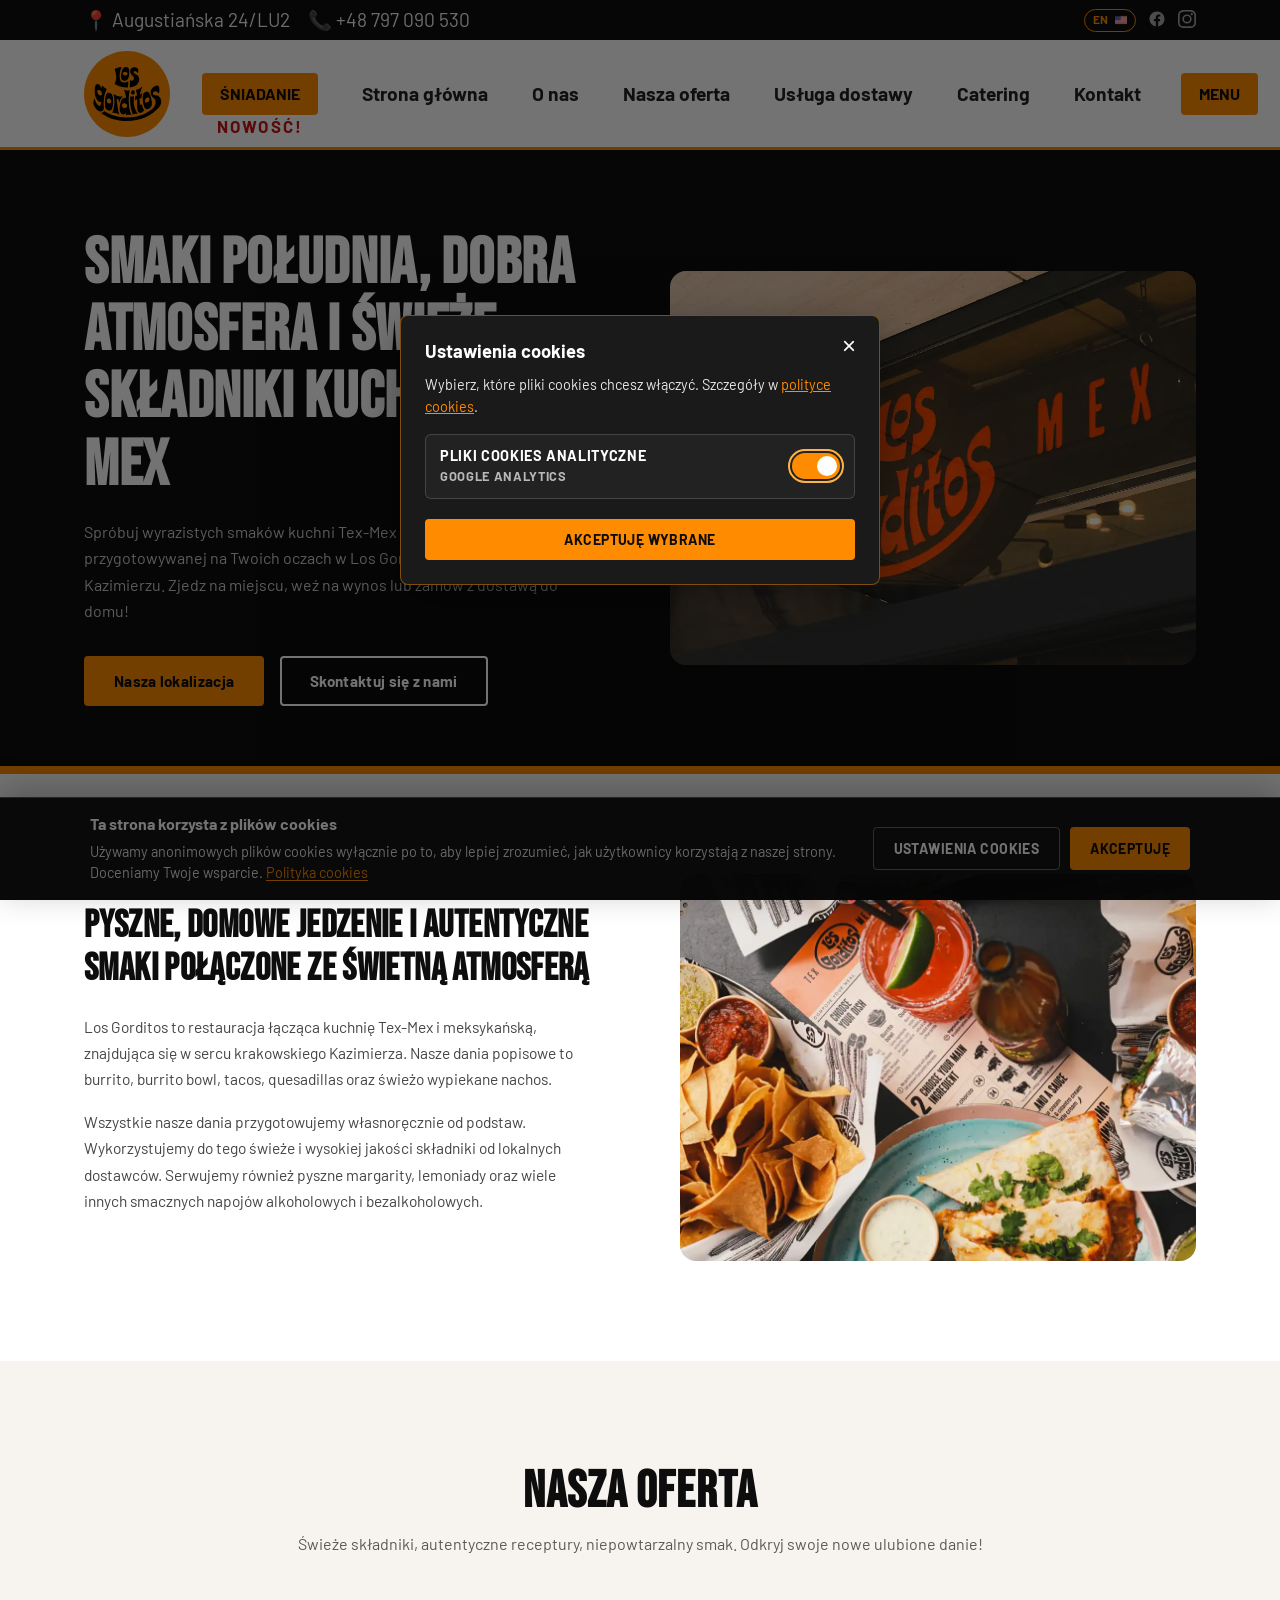
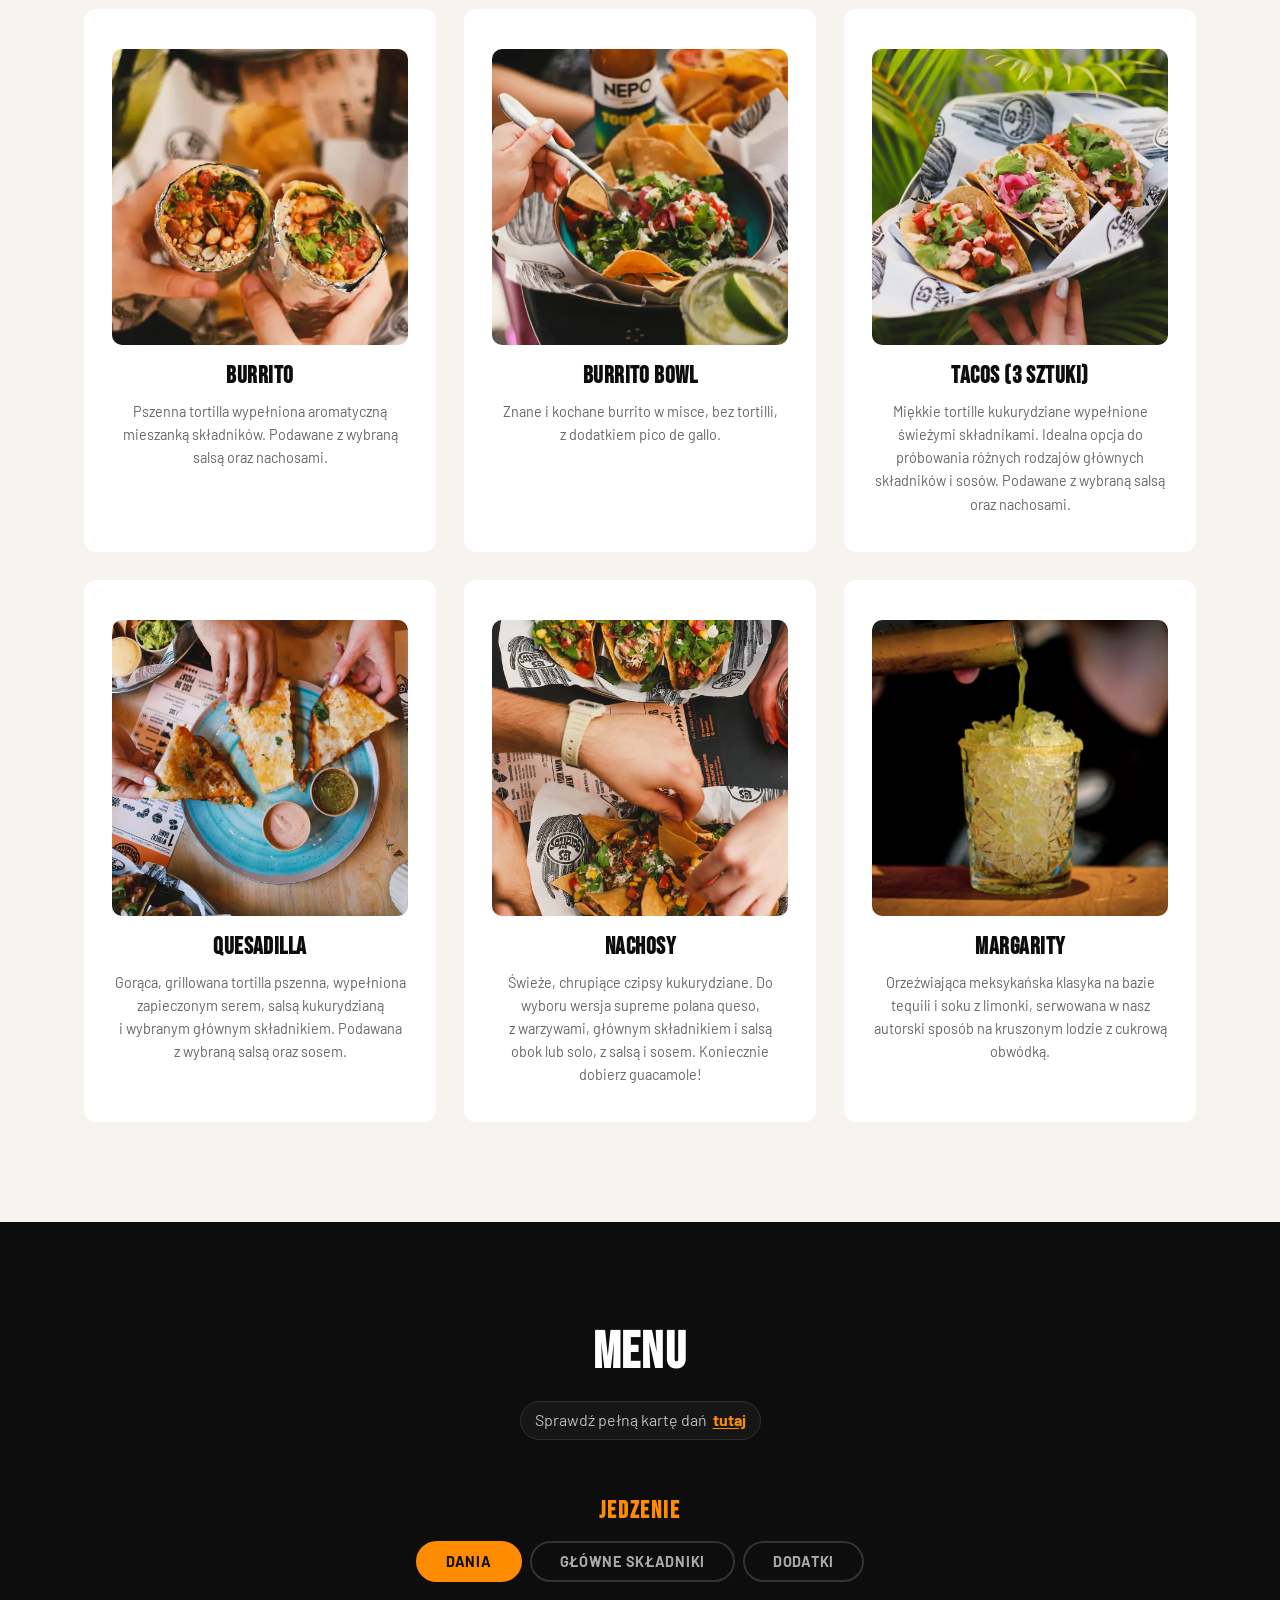
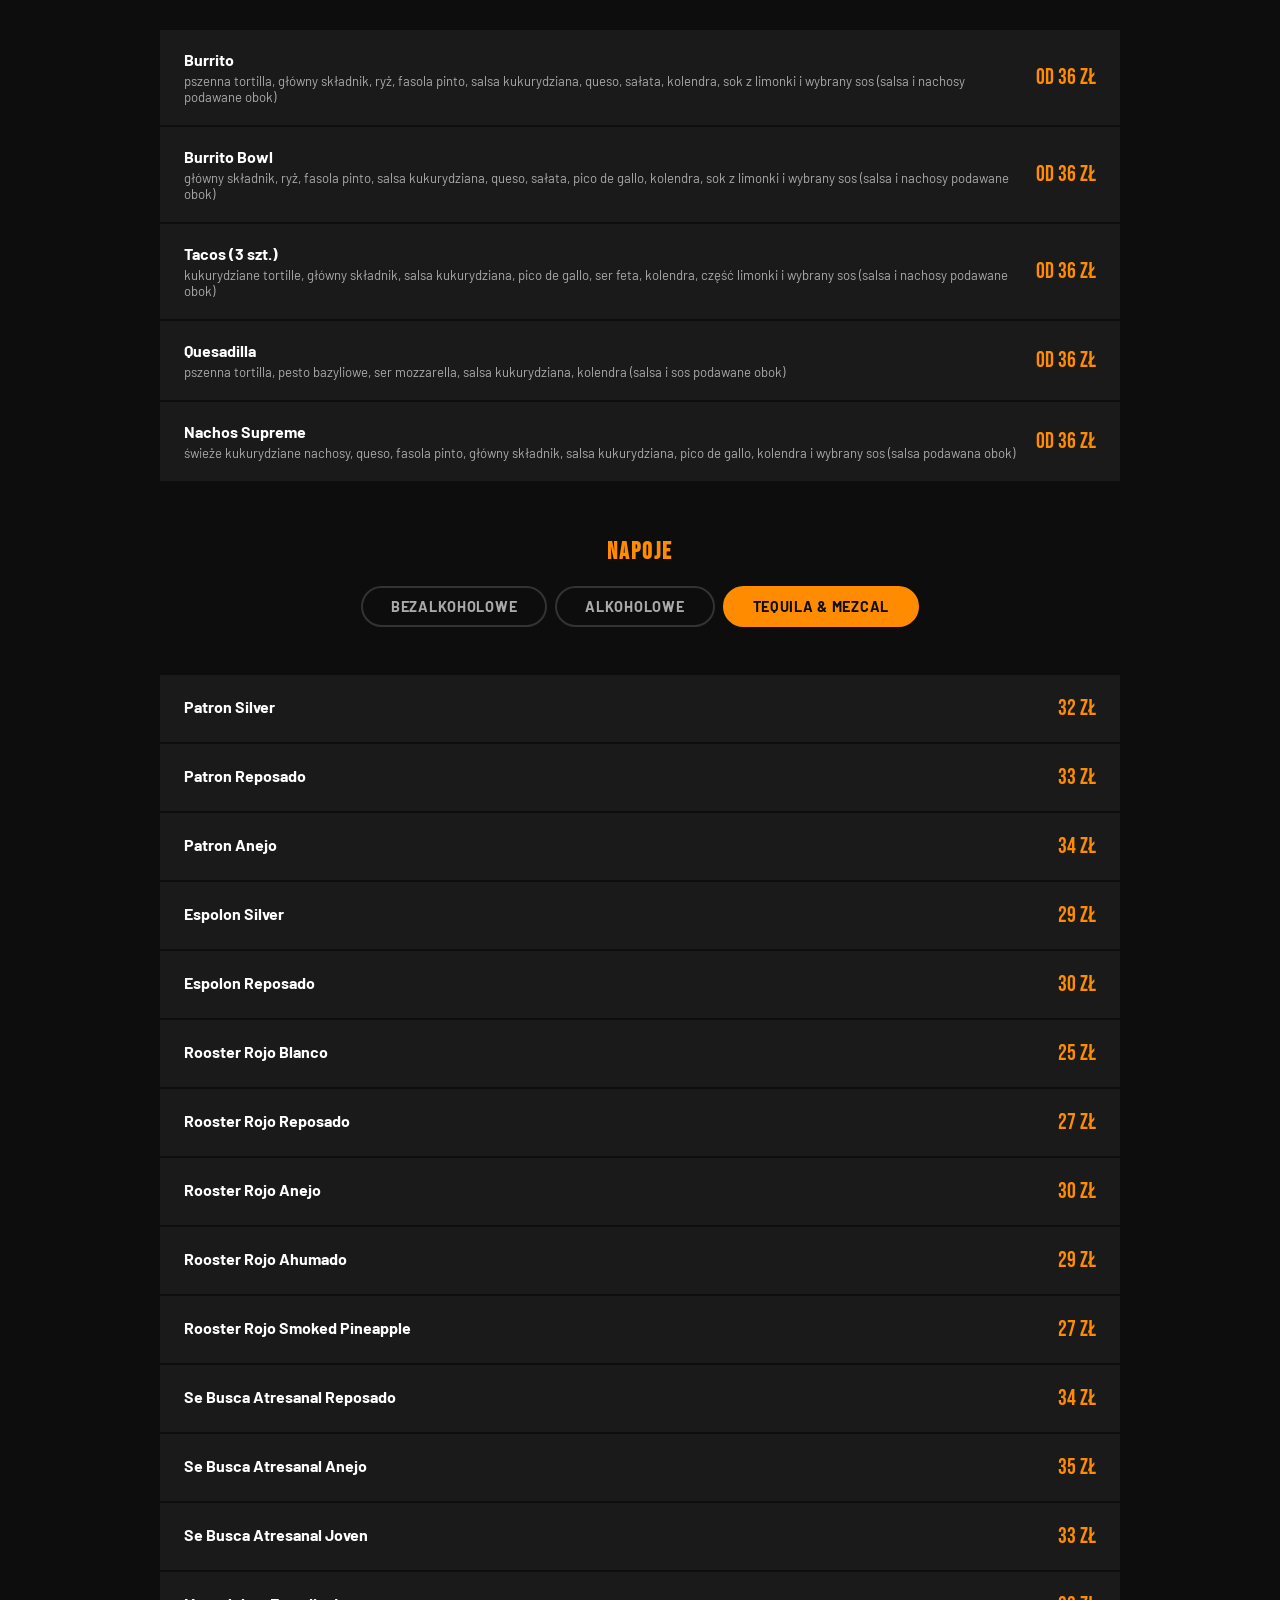
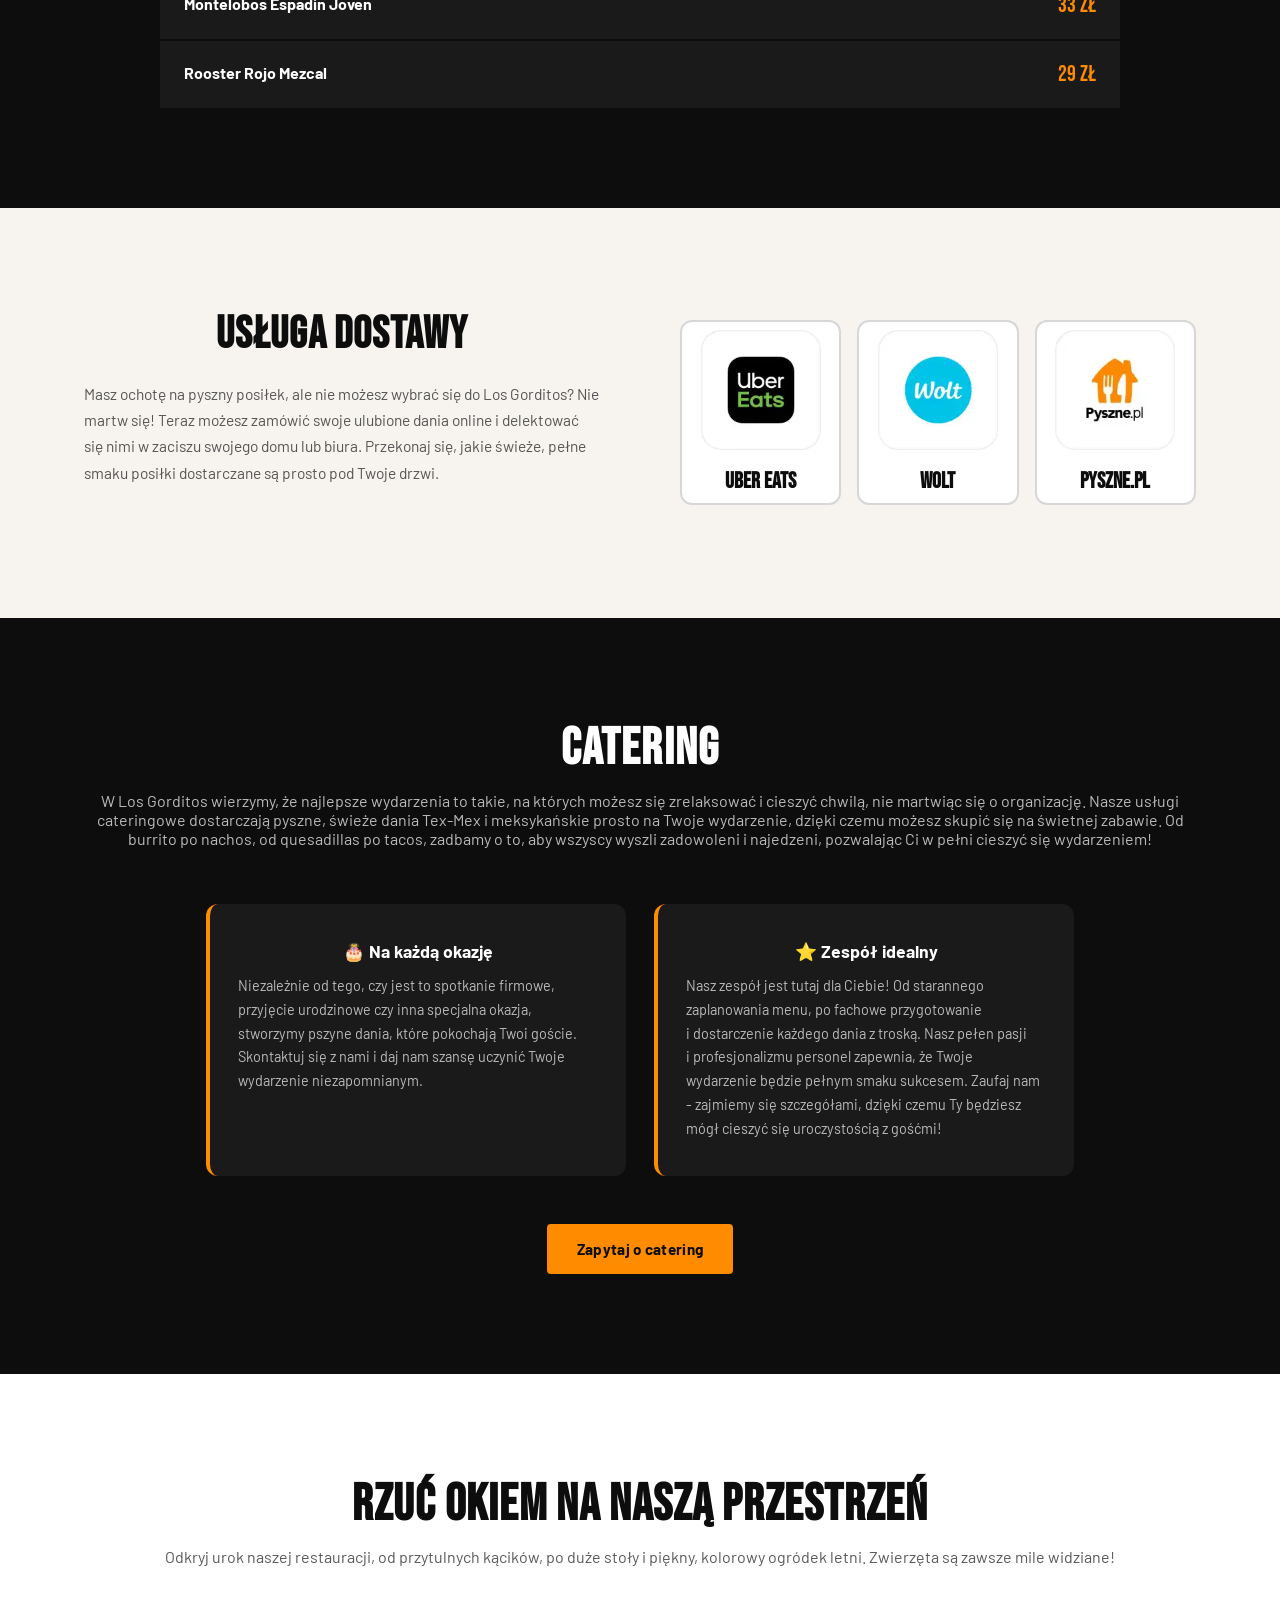
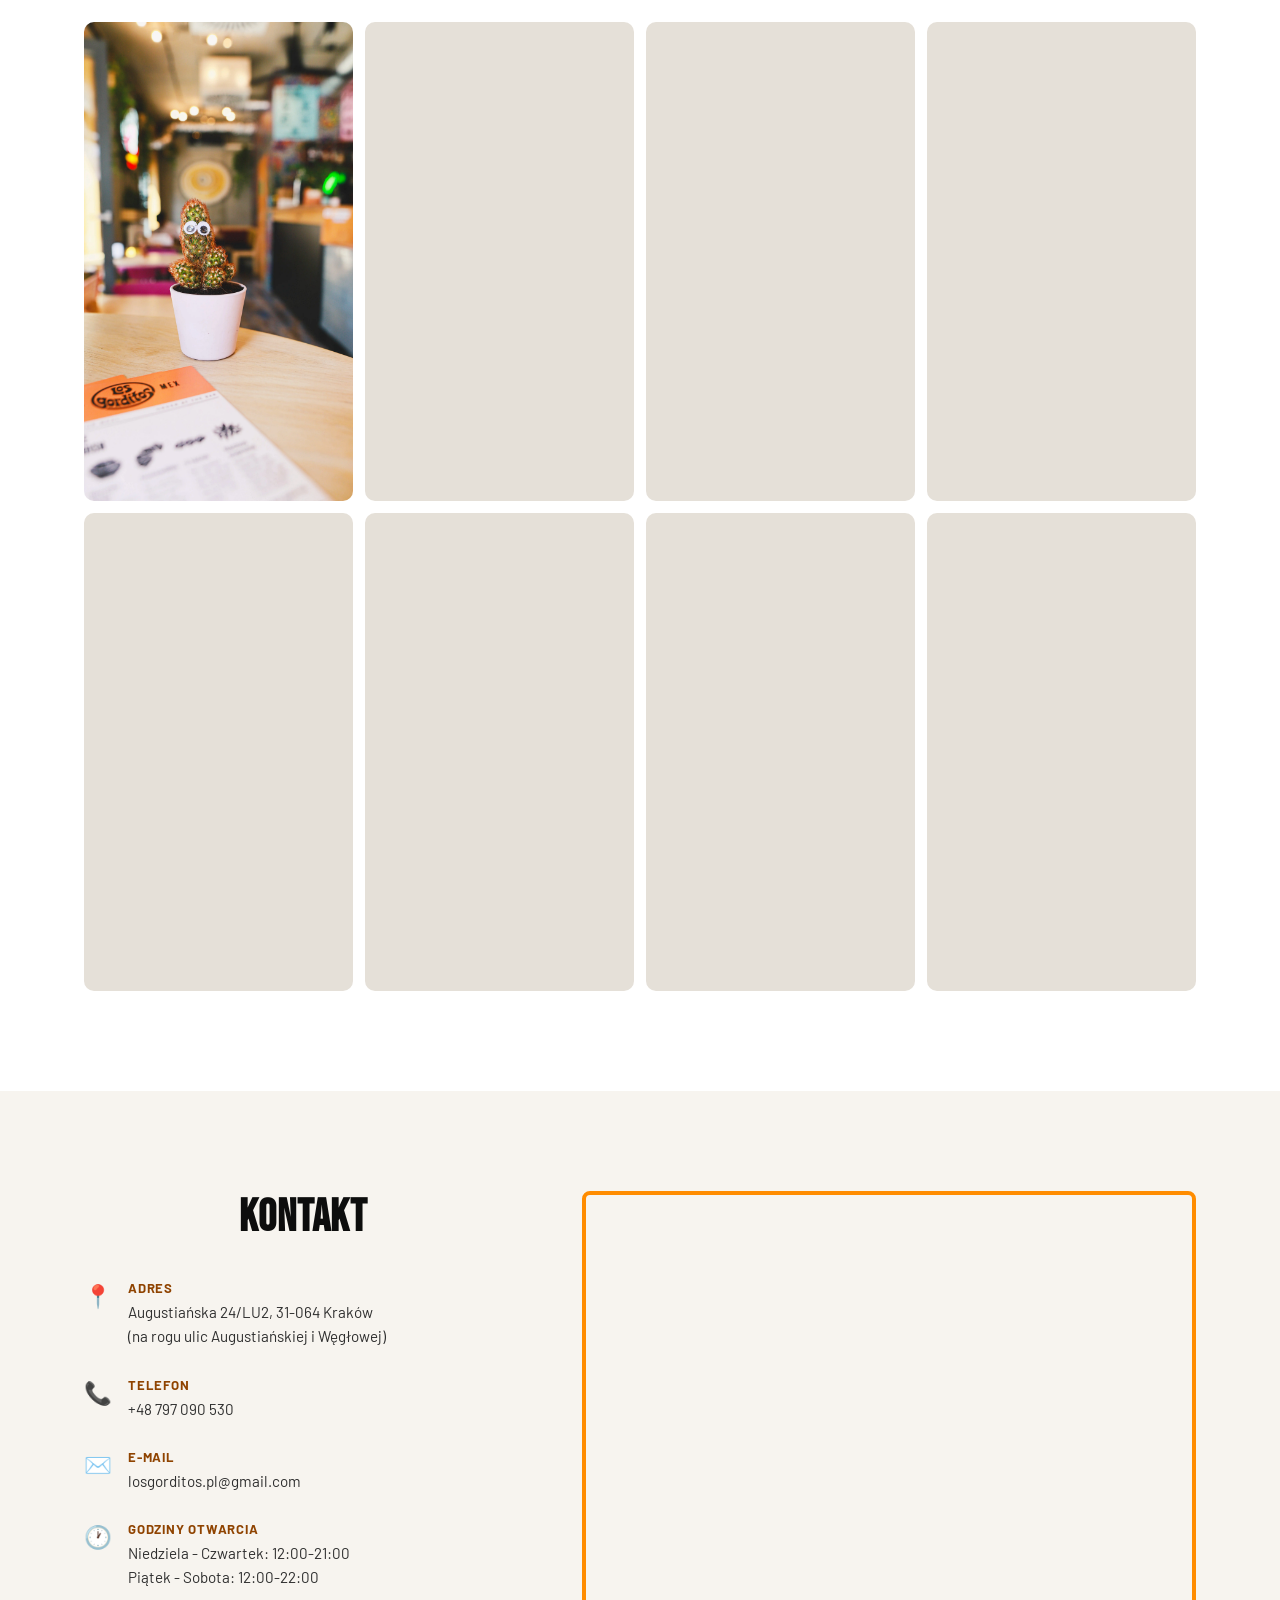
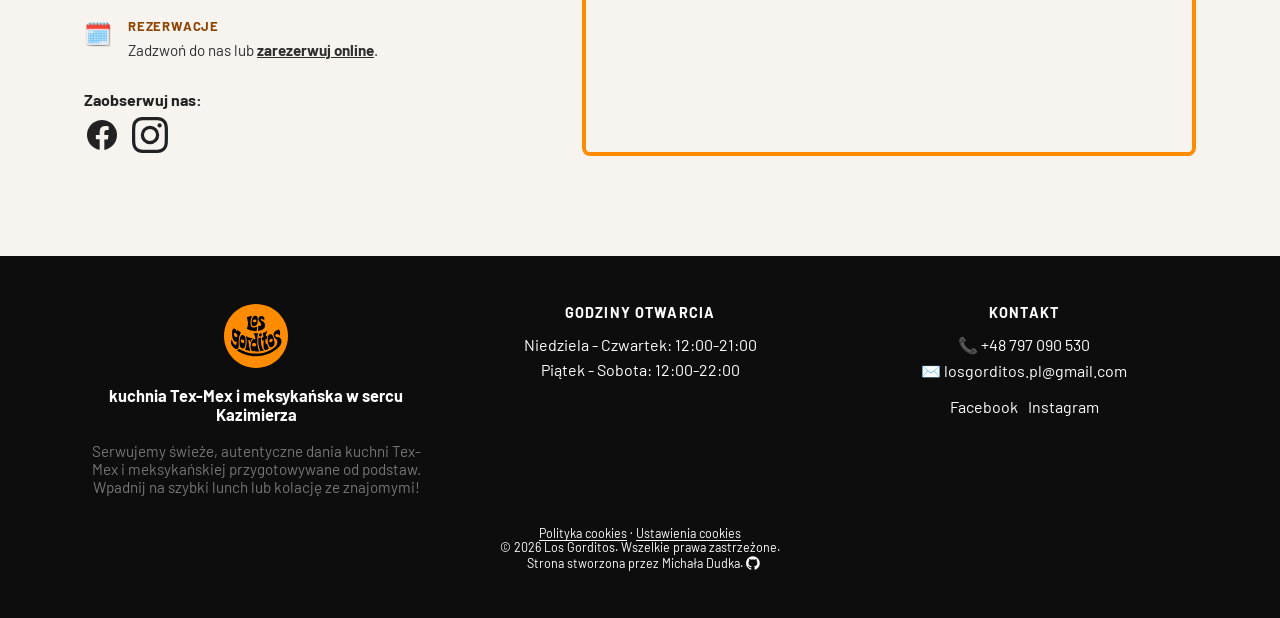
==== commit 224f4880: "add remaining drinks to polish menu" ====
--- a/index.html
+++ b/index.html
@@ -314,6 +314,10 @@
             <span class="menu-price">bez limitu</span>
           </div>
           <div class="menu-item">
+            <div class="menu-item-info"><h4>Sos czosnkowy</h4><p>Kremowy sos na bazie śmietany i majonezu, z dodatkiem świeżego czosnku i delikatnie dobranych przypraw. Wyrazisty, a jednocześnie łagodny w smaku, idealnie komponuje się z naszymi daniami.</p></div>
+            <span class="menu-price">bez limitu</span>
+          </div>
+          <div class="menu-item">
             <div class="menu-item-info"><h4>Sos limonkowo-kolendrowy</h4><p>Orzeźwiający, łagodny sos z&nbsp;kolendrą, limonką i&nbsp;miętą. Doda każdemu posiłkowi wyrazistości.</p></div>
             <span class="menu-price">bez limitu</span>
           </div>
@@ -356,11 +360,11 @@
             <span class="menu-price">18 zł</span>
           </div>
           <div class="menu-item">
-            <div class="menu-item-info"><h4>Estrella Galicia 0%</h4><p>placeholder.</p></div>
+            <div class="menu-item-info"><h4>Estrella Galicia 0%</h4><p>Hiszpańskie piwo bezalkoholowe o lekkim, orzeźwiającym smaku i delikatnej goryczce. Idealne dla tych, którzy cenią klasyczny smak piwa bez alkoholu.</p></div>
             <span class="menu-price">18 zł</span>
           </div>
           <div class="menu-item">
-            <div class="menu-item-info"><h4>Piwa kraftowe 0%</h4><p>placeholder.</p></div>
+            <div class="menu-item-info"><h4>Piwa kraftowe 0%</h4><p>Nepo, PINTA i Trzech Kumpli. Aktualnie dostępne smaki sprawdź w lodówce lub zapytaj o nie obsługę.</p></div>
             <span class="menu-price">25 zł</span>
           </div>
           <div class="menu-item">
@@ -396,11 +400,11 @@
             <span class="menu-price">38 zł</span>
           </div>
           <div class="menu-item">
-            <div class="menu-item-info"><h4>Namysłów (300 ml / 0.5 l)</h4><p>placeholder.</p></div>
+            <div class="menu-item-info"><h4>Namysłów (300 ml / 0.5 l)</h4><p>Klasyczny polski lager o złocistej barwie, delikatnej słodowości i przyjemnej chmielowej goryczce. Lekki, rześki i idealny do meksykańskich dań.</p></div>
             <span class="menu-price">15 zł / 18 zł</span>
           </div>
           <div class="menu-item">
-            <div class="menu-item-info"><h4>Żywiec Biały (300 ml / 0.5 l)</h4><p>placeholder. </p></div>
+            <div class="menu-item-info"><h4>Żywiec Biały (300 ml / 0.5 l)</h4><p>Piwo pszeniczne o delikatnym, łagodnym smaku i subtelnych nutach cytrusowych. Naturalnie mętne, lekkie i orzeźwiające.</p></div>
             <span class="menu-price">17 zł / 20 zł</span>
           </div>
           <div class="menu-item">
@@ -408,27 +412,27 @@
             <span class="menu-price">18 zł</span>
           </div>
           <div class="menu-item">
-            <div class="menu-item-info"><h4>Estrella Galicia</h4><p>placeholder.</p></div>
+            <div class="menu-item-info"><h4>Estrella Galicia</h4><p>Hiszpański lager o złocistej barwie, przyjemnej słodowości i delikatnej chmielowej goryczce. Orzeźwiający klasyk prosto z Galicji.</p></div>
             <span class="menu-price">18 zł</span>
           </div>
           <div class="menu-item">
-            <div class="menu-item-info"><h4>Piwa kraftowe</h4><p>placeholder.</p></div>
+            <div class="menu-item-info"><h4>Piwa kraftowe</h4><p>Nepo, PINTA i Trzech Kumpli. Aktualnie dostępne smaki sprawdź w lodówce lub zapytaj o nie obsługę.</p></div>
             <span class="menu-price">25 zł</span>
           </div>
           <div class="menu-item">
-            <div class="menu-item-info"><h4>Tequila Sunrise</h4><p>placeholder.</p></div>
+            <div class="menu-item-info"><h4>Tequila Sunrise</h4><p>Kolorowy koktajl na bazie tequili, soku pomarańczowego i grenadyny. Słodki, owocowy i orzeźwiający, z charakterystycznym efektem wschodzącego słońca.</p></div>
             <span class="menu-price">35 zł</span>
           </div>
           <div class="menu-item">
-            <div class="menu-item-info"><h4>Paloma</h4><p>placeholder.</p></div>
+            <div class="menu-item-info"><h4>Paloma</h4><p>Meksykański klasyk na bazie tequili, grejpfruta i limonki. Lekki, cytrusowy i orzeźwiający, z idealną równowagą słodyczy i kwasowości.</p></div>
             <span class="menu-price">36 zł</span>
           </div>
           <div class="menu-item">
-            <div class="menu-item-info"><h4>Mojito</h4><p>placeholder.</p></div>
+            <div class="menu-item-info"><h4>Mojito</h4><p>Kubański klasyk na bazie białego rumu, świeżej mięty, limonki i wody gazowanej. Lekki, orzeźwiający i idealny na ciepłe dni.</p></div>
             <span class="menu-price">35 zł</span>
           </div>
           <div class="menu-item">
-            <div class="menu-item-info"><h4>Mexican Mojito</h4><p>placeholder.</p></div>
+            <div class="menu-item-info"><h4>Mexican Mojito</h4><p>Nasza autorska wersja klasycznego mojito, wzbogacona ananasem i tepache, czyli meksykańskim napojem z fermentowanej skórki ananasa i cukru trzcinowego.</p></div>
             <span class="menu-price">38 zł</span>
           </div>
           <div class="menu-item">
@@ -436,7 +440,7 @@
             <span class="menu-price">32 zł</span>
           </div>
           <div class="menu-item">
-            <div class="menu-item-info"><h4>Sangria (150 ml / 0,5 l / 1.0 l)</h4><p>placeholder.</p></div>
+            <div class="menu-item-info"><h4>Sangria (150 ml / 0,5 l / 1.0 l)</h4><p>Hiszpański klasyk na bazie wina i soczystych owoców. Lekka, owocowa i przyjemnie orzeźwiająca, idealna do dzielenia się.</p></div>
             <span class="menu-price">20 zł / 50 zł / 75 zł</span>
           </div>
           <div class="menu-item">
@@ -448,63 +452,63 @@
       <div class="menu-content active" id="tab-tequila-mezcal" role="tabpanel" aria-labelledby="tab-btn-tequila-mezcal">
         <div class="menu-grid">
           <div class="menu-item">
-            <div class="menu-item-info"><h4>Patron Silver</h4><p>placeholder.</p></div>
+            <div class="menu-item-info"><h4>Patron Silver</h4><p></p></div>
             <span class="menu-price">32 zł</span>
           </div>
           <div class="menu-item">
-            <div class="menu-item-info"><h4>Patron Reposado</h4><p>placeholder.</p></div>
+            <div class="menu-item-info"><h4>Patron Reposado</h4><p></p></div>
             <span class="menu-price">33 zł</span>
           </div>
           <div class="menu-item">
-            <div class="menu-item-info"><h4>Patron Anejo</h4><p>placeholder.</p></div>
+            <div class="menu-item-info"><h4>Patron Anejo</h4><p></p></div>
             <span class="menu-price">34 zł</span>
           </div>
           <div class="menu-item">
-            <div class="menu-item-info"><h4>Espolon Silver</h4><p>placeholder.</p></div>
+            <div class="menu-item-info"><h4>Espolon Silver</h4><p></p></div>
             <span class="menu-price">29 zł</span>
           </div>
           <div class="menu-item">
-            <div class="menu-item-info"><h4>Espolon Reposado</h4><p>placeholder.</p></div>
+            <div class="menu-item-info"><h4>Espolon Reposado</h4><p></p></div>
             <span class="menu-price">30 zł</span>
           </div>
           <div class="menu-item">
-            <div class="menu-item-info"><h4>Rooster Rojo Blanco</h4><p>placeholder.</p></div>
+            <div class="menu-item-info"><h4>Rooster Rojo Blanco</h4><p></p></div>
             <span class="menu-price">25 zł</span>
           </div>
           <div class="menu-item">
-            <div class="menu-item-info"><h4>Rooster Rojo Reposado</h4><p>placeholder.</p></div>
+            <div class="menu-item-info"><h4>Rooster Rojo Reposado</h4><p></p></div>
             <span class="menu-price">27 zł</span>
           </div>
           <div class="menu-item">
-            <div class="menu-item-info"><h4>Rooster Rojo Anejo</h4><p>placeholder.</p></div>
+            <div class="menu-item-info"><h4>Rooster Rojo Anejo</h4><p></p></div>
             <span class="menu-price">30 zł</span>
           </div>
           <div class="menu-item">
-            <div class="menu-item-info"><h4>Rooster Rojo Ahumado</h4><p>placeholder.</p></div>
+            <div class="menu-item-info"><h4>Rooster Rojo Ahumado</h4><p></p></div>
             <span class="menu-price">29 zł</span>
           </div>
           <div class="menu-item">
-            <div class="menu-item-info"><h4>Rooster Rojo Smoked Pineapple</h4><p>placeholder.</p></div>
+            <div class="menu-item-info"><h4>Rooster Rojo Smoked Pineapple</h4><p></p></div>
             <span class="menu-price">27 zł</span>
           </div>
           <div class="menu-item">
-            <div class="menu-item-info"><h4>Se Busca Atresanal Reposado</h4><p>placeholder.</p></div>
+            <div class="menu-item-info"><h4>Se Busca Atresanal Reposado</h4><p></p></div>
             <span class="menu-price">34 zł</span>
           </div>
           <div class="menu-item">
-            <div class="menu-item-info"><h4>Se Busca Atresanal Anejo</h4><p>placeholder.</p></div>
+            <div class="menu-item-info"><h4>Se Busca Atresanal Anejo</h4><p></p></div>
             <span class="menu-price">35 zł</span>
           </div>
           <div class="menu-item">
-            <div class="menu-item-info"><h4>Se Busca Atresanal Joven</h4><p>placeholder.</p></div>
+            <div class="menu-item-info"><h4>Se Busca Atresanal Joven</h4><p></p></div>
             <span class="menu-price">33 zł</span>
           </div>
           <div class="menu-item">
-            <div class="menu-item-info"><h4>Montelobos Espadin Joven</h4><p>placeholder.</p></div>
+            <div class="menu-item-info"><h4>Montelobos Espadin Joven</h4><p></p></div>
             <span class="menu-price">33 zł</span>
           </div>
           <div class="menu-item">
-            <div class="menu-item-info"><h4>Rooster Rojo Mezcal</h4><p>placeholder.</p></div>
+            <div class="menu-item-info"><h4>Rooster Rojo Mezcal</h4><p></p></div>
             <span class="menu-price">29 zł</span>
           </div>
         </div>
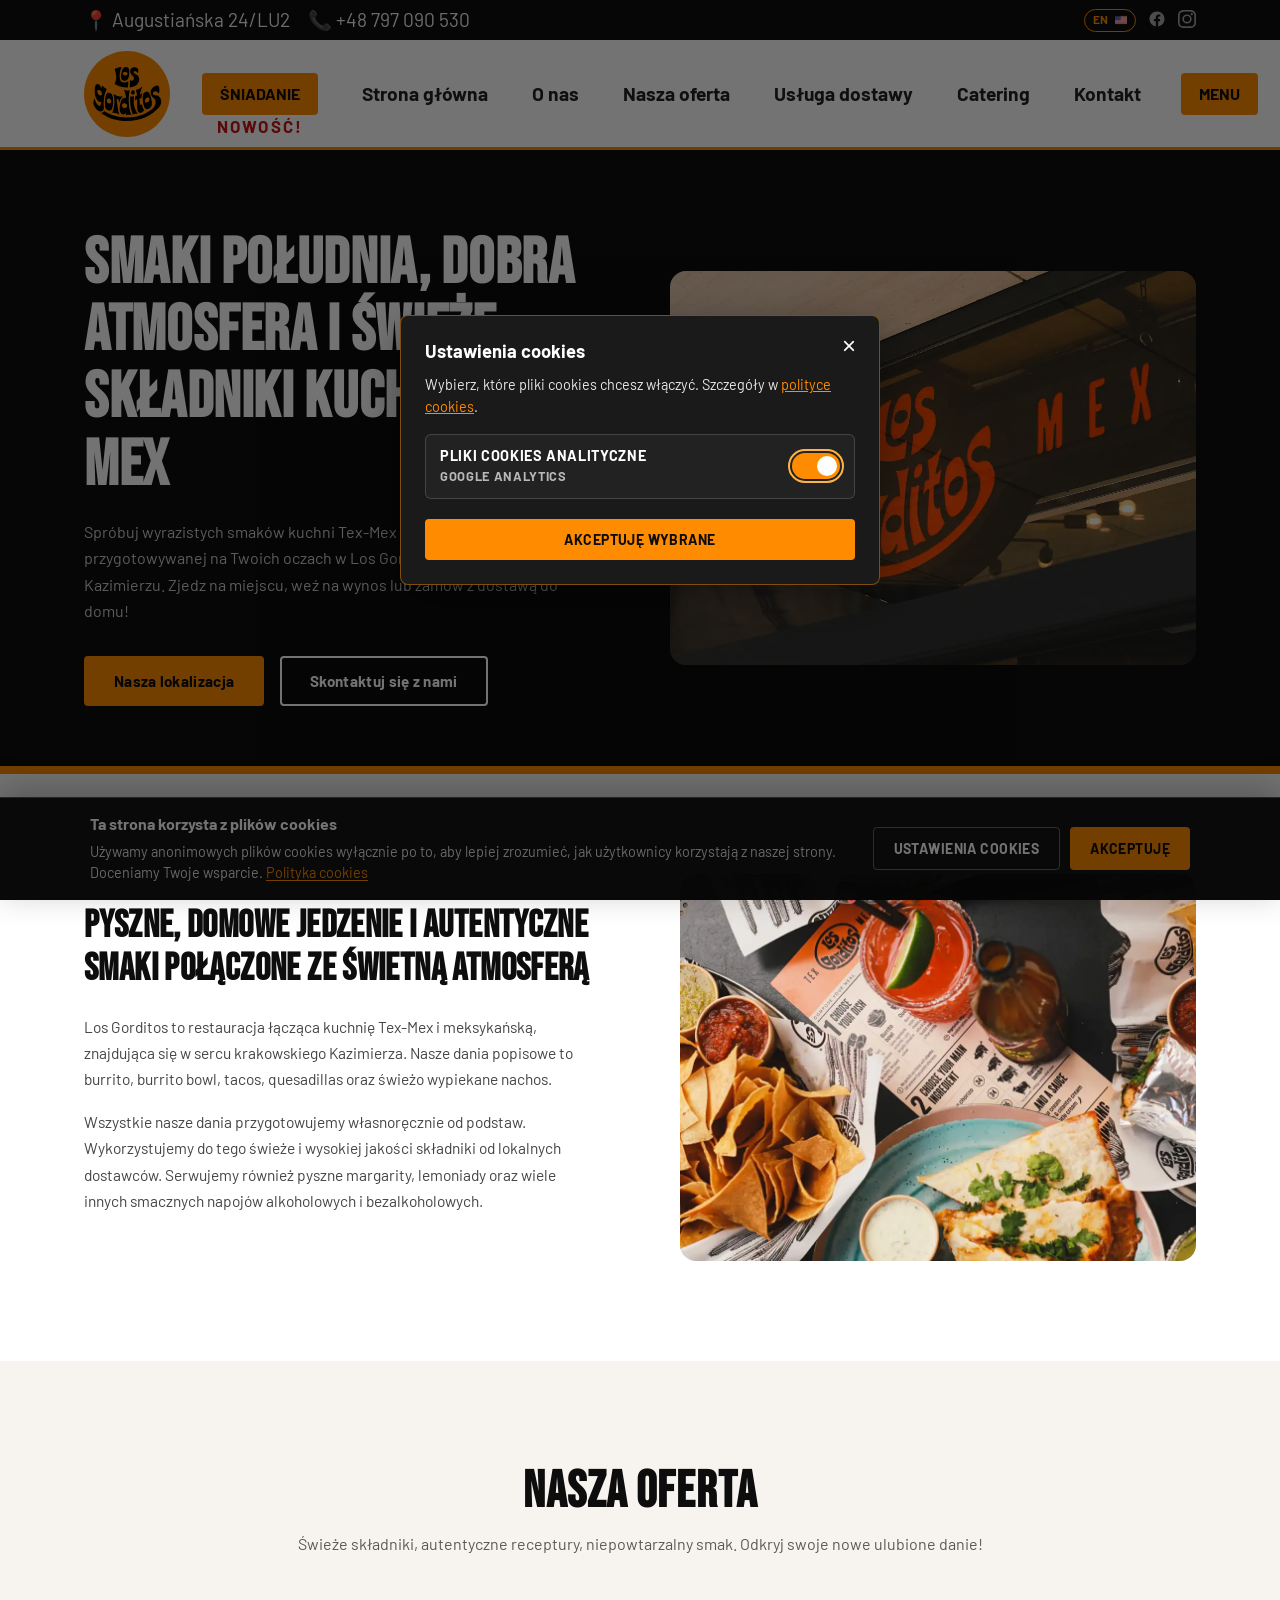
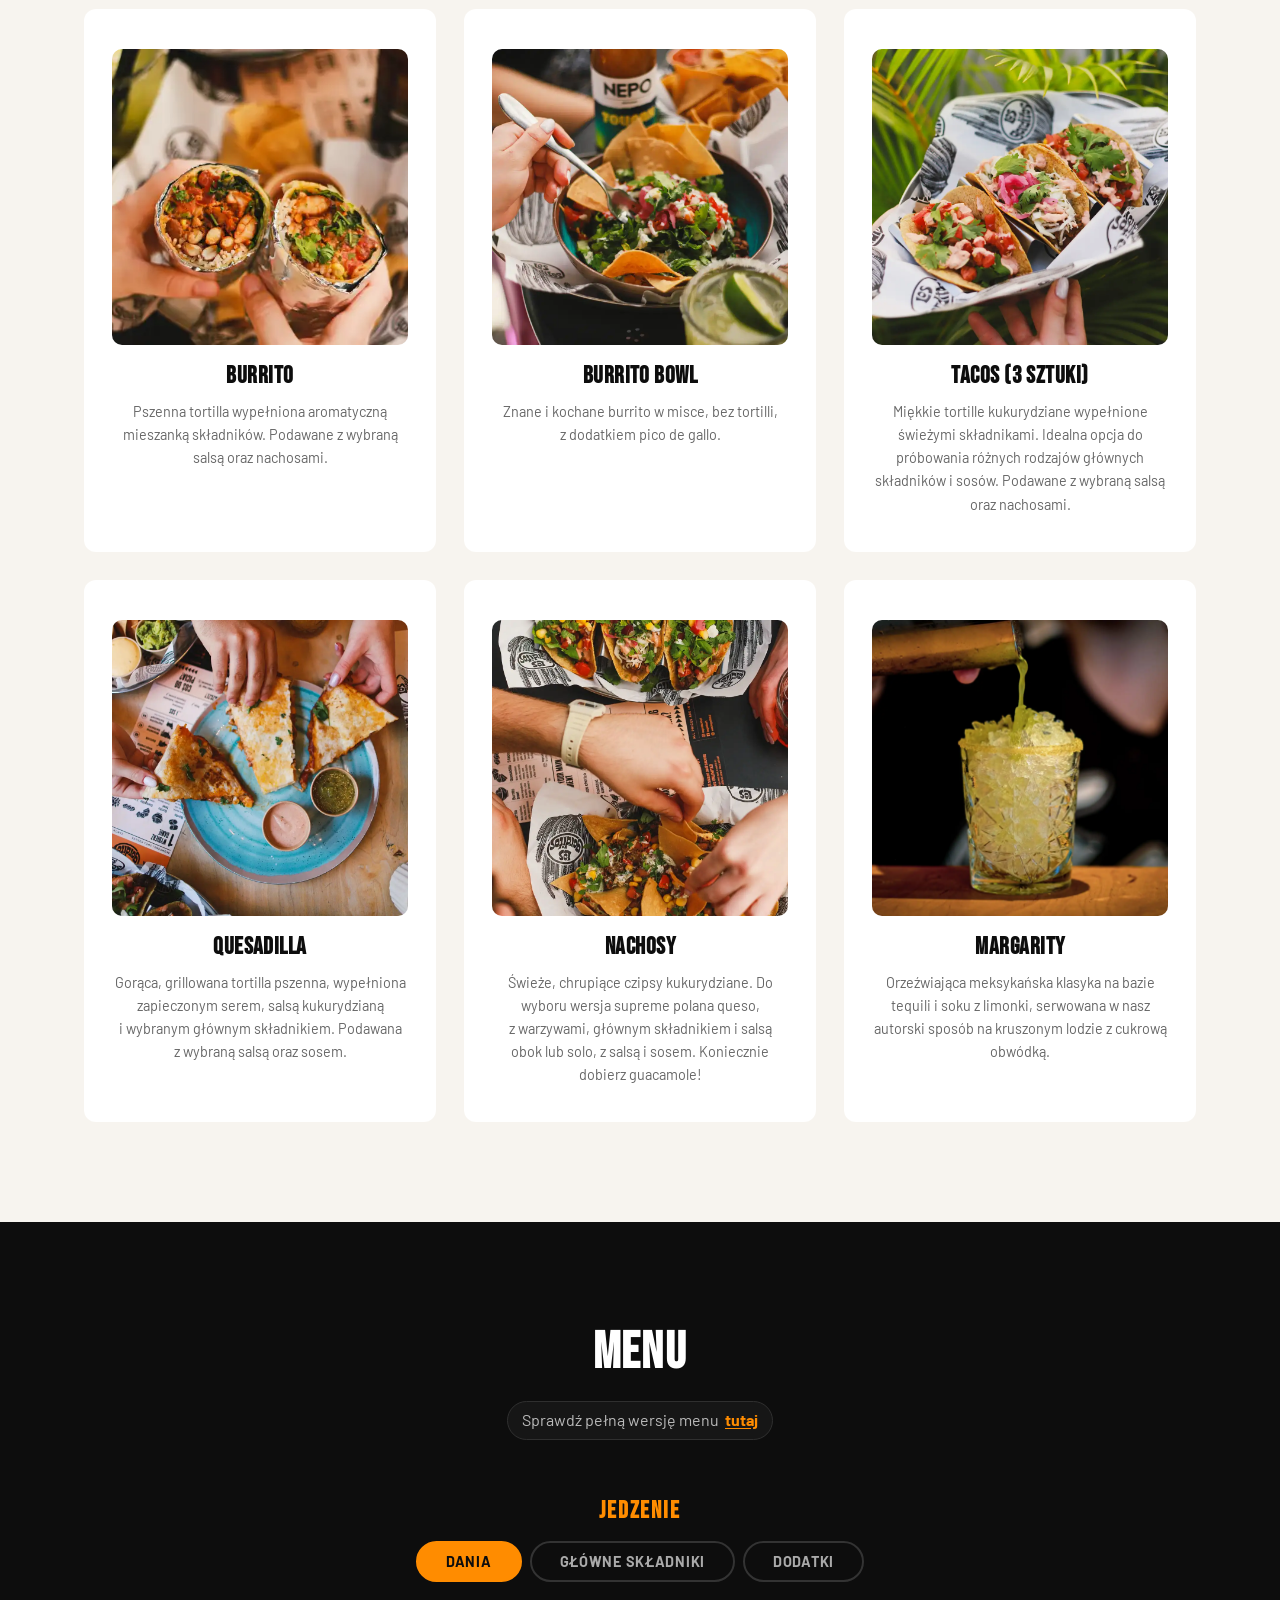
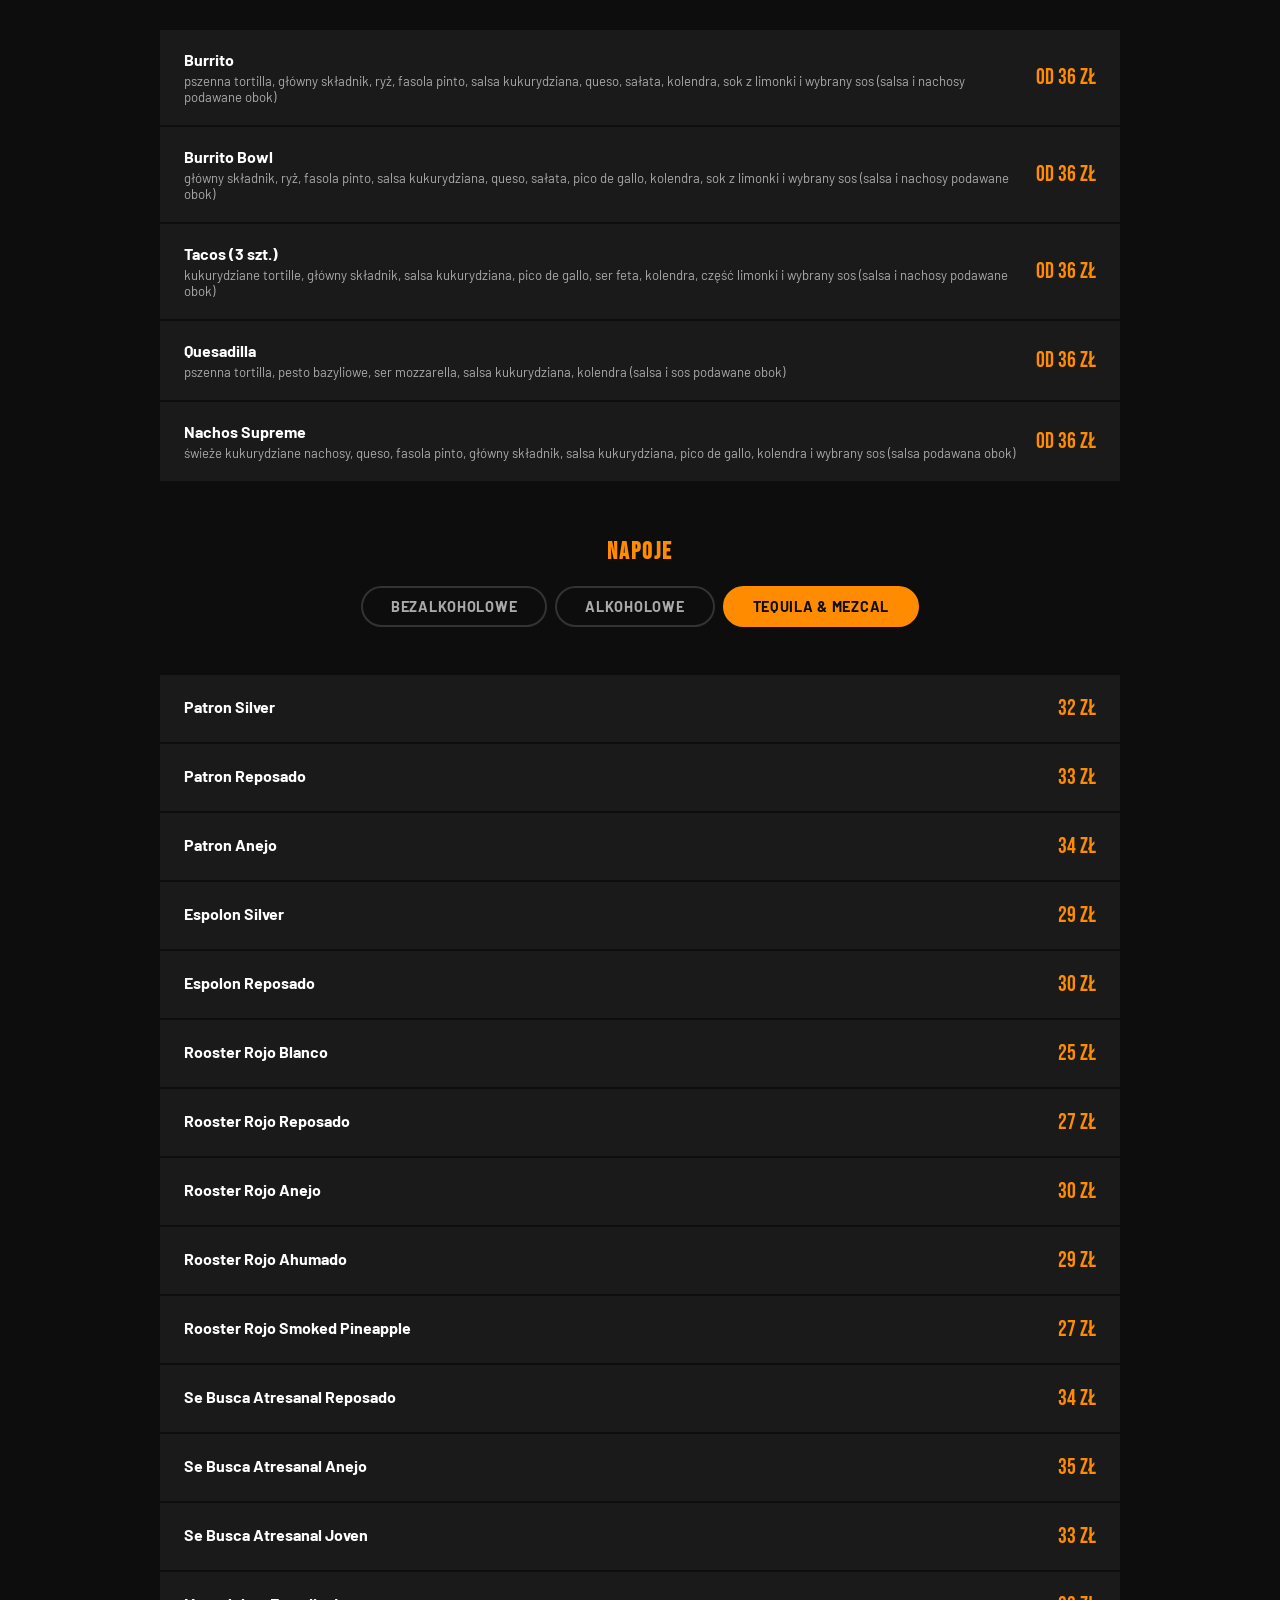
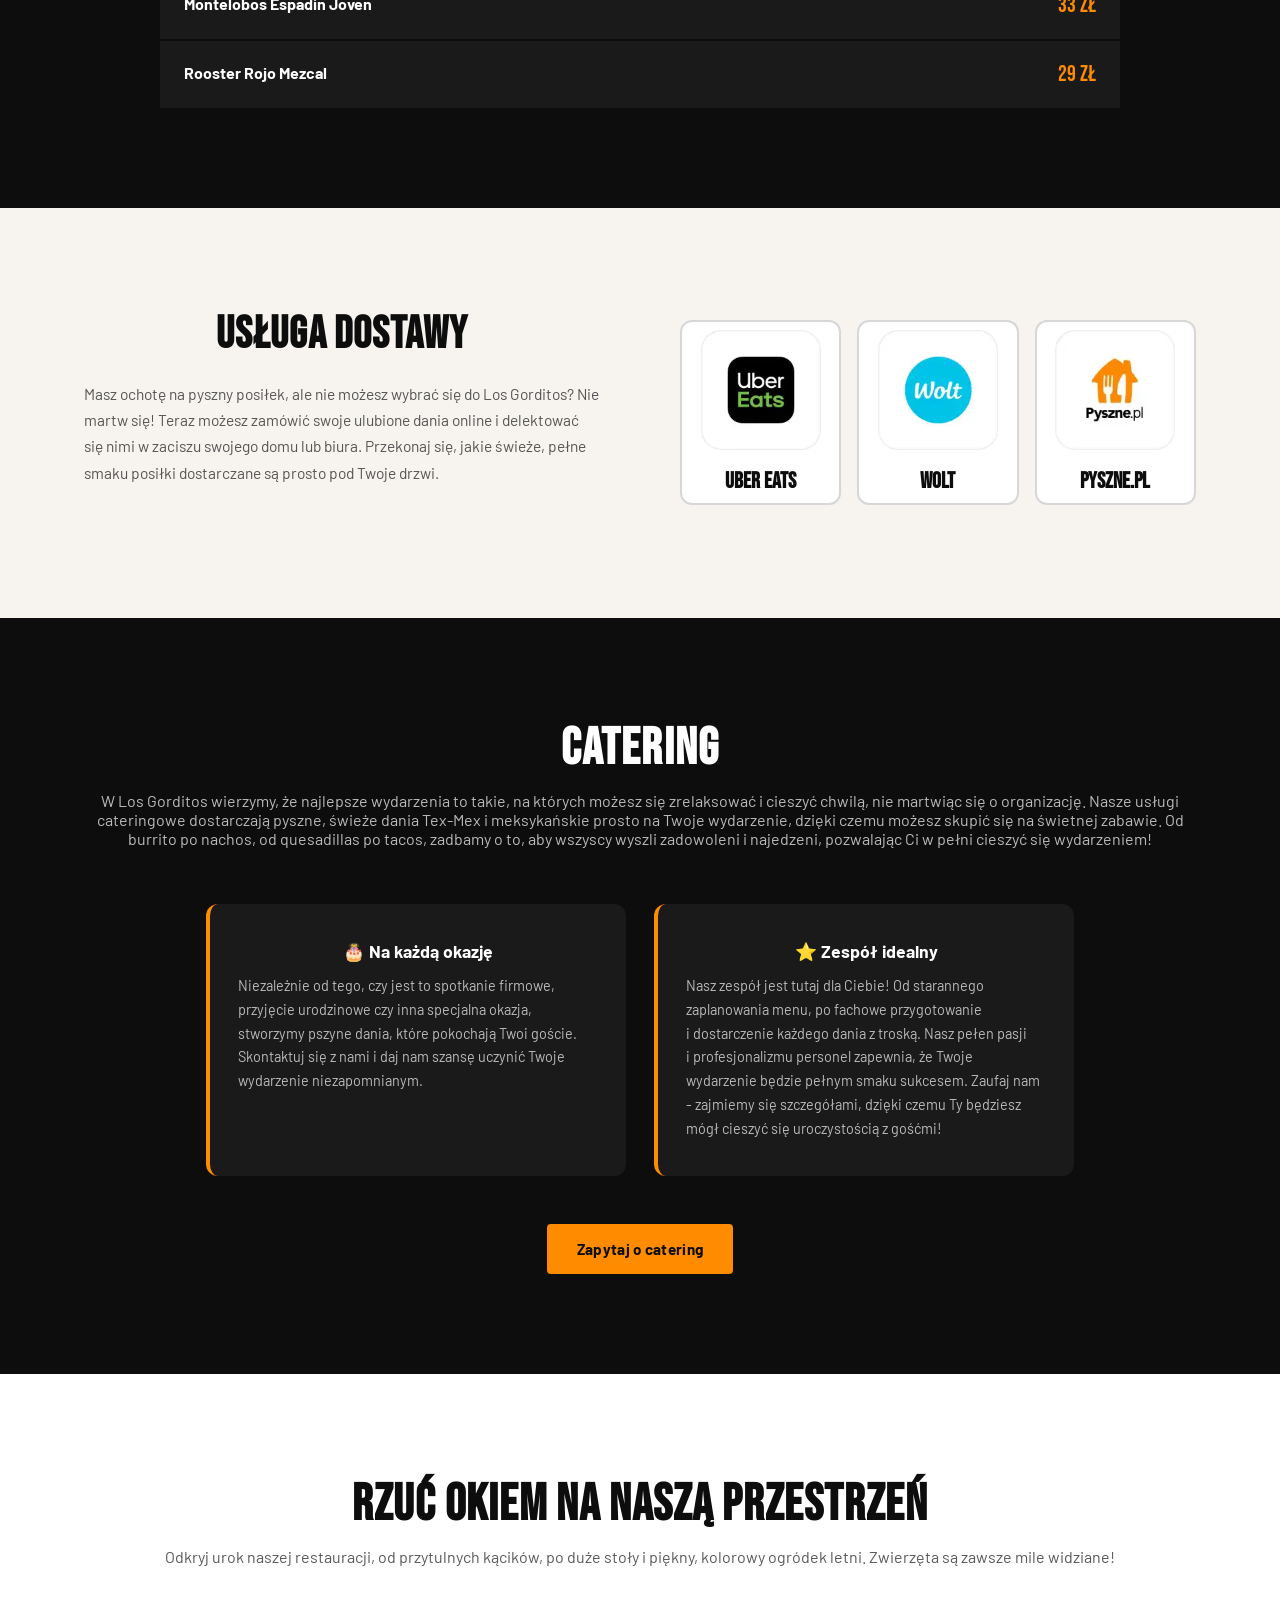
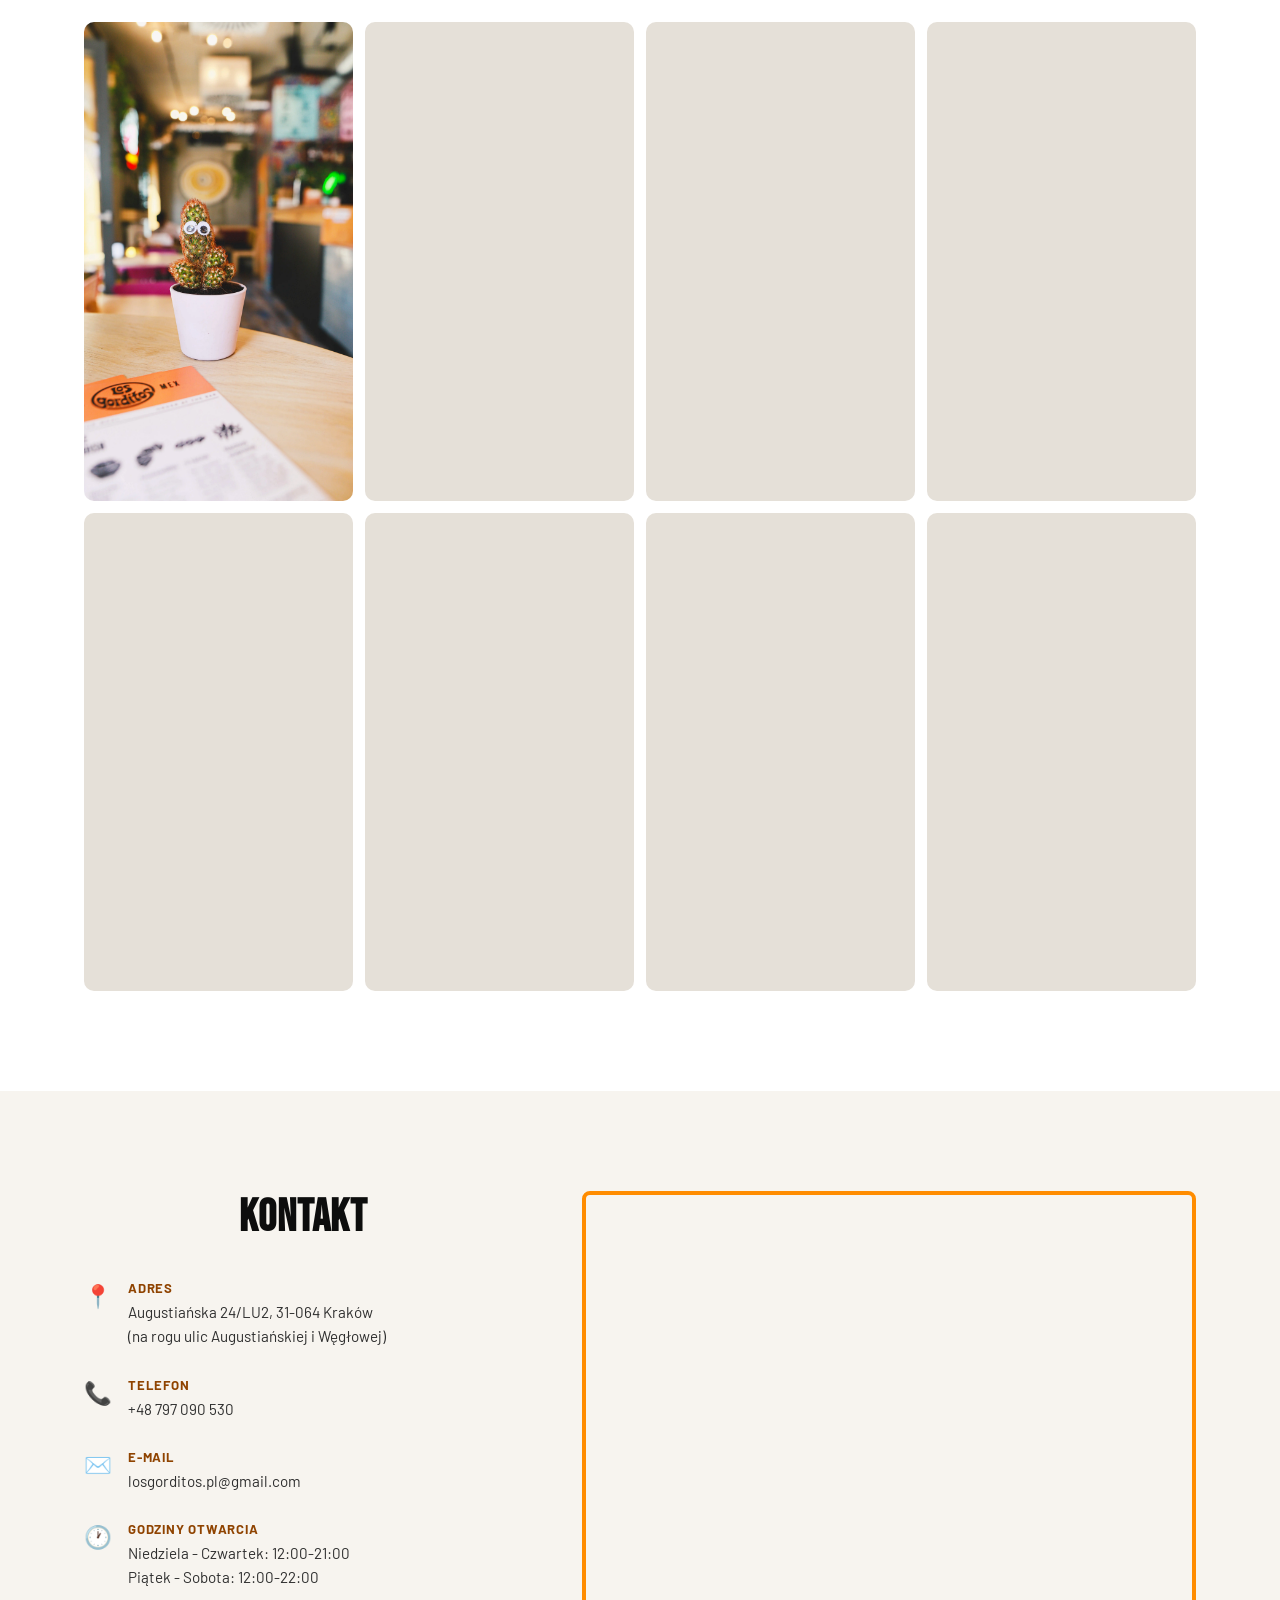
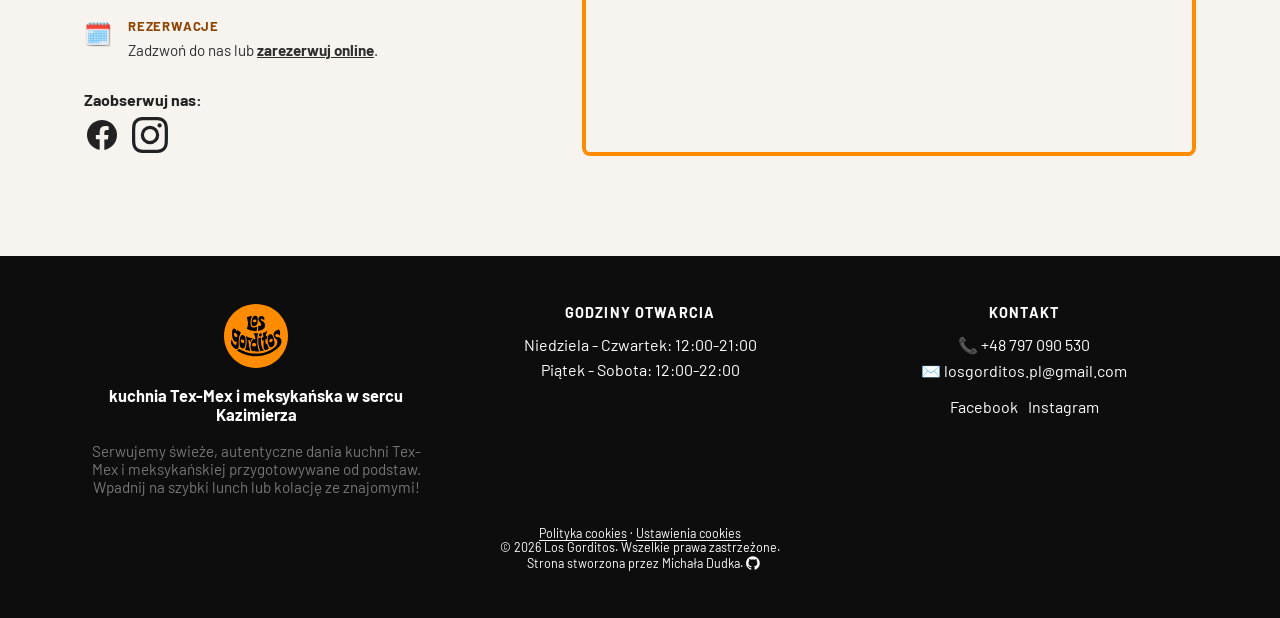
==== commit 8adf9bee: "link to #menu section instead of /menu" ====
--- a/index.html
+++ b/index.html
@@ -32,7 +32,7 @@
     "longitude": 19.94220
   },
   "hasMap": "https://maps.app.goo.gl/PgwjpABLZufiH4pV9",
-  "menu": "https://losgorditos.pl/menu/",
+  "hasMenu": "https://losgorditos.pl/#menu",
   "currenciesAccepted": "PLN, BTC",
   "paymentAccepted": "Cash, Credit Card, Mobile Payment, Blik, Bitcoin",
   "openingHoursSpecification": [
@@ -77,7 +77,7 @@
   <meta name="ICBM" content="50.04877, 19.94220" />
 
   <title>Los Gorditos – kuchnia Tex-Mex i meksykańska w&nbsp;sercu Kazimierza</title>
-  <link rel="prefetch" href="menu/" as="document">
+  <link rel="prefetch" href="/menu/menu-lg.pdf" as="document">
   <link rel="preload" href="fonts/BebasNeue-Regular.ttf" as="font" type="font/ttf" crossorigin>
   <link rel="preload" href="fonts/Barlow-Regular.ttf" as="font" type="font/ttf" crossorigin>
   <link rel="preload" href="fonts/Barlow-Bold.ttf" as="font" type="font/ttf" crossorigin>
@@ -130,7 +130,7 @@
         <!-- <a class="nav-breakfast">ŚNIADANIE</a> -->
         <span class="nav-breakfast-badge">NOWOŚĆ!</span>
       </div>
-      <a href="menu/" class="mobile-quick-menu" target="_blank" rel="noopener noreferrer">MENU</a>
+      <a href="#menu" class="mobile-quick-menu" target="_blank" rel="noopener noreferrer">MENU</a>
       <button class="hamburger" id="hamburger" aria-label="Otwórz menu nawigacji" aria-expanded="false" aria-controls="navLinks">
         <span></span><span></span><span></span>
       </button>
@@ -141,7 +141,7 @@
         <li><a href="#delivery">Usługa dostawy</a></li>
         <li><a href="#catering">Catering</a></li>
         <li><a href="#contact">Kontakt</a></li>
-        <li><a href="menu/" class="btn-menu" target="_blank">MENU</a></li>
+        <li><a href="#menu" class="btn-menu" target="_blank">MENU</a></li>
       </ul>
     </div>
   </nav>
@@ -227,7 +227,7 @@
       <div class="section-header light">
 
         <h2>Menu</h2>
-        <p class="menu-subtitle">Sprawdź pełną kartę dań <a href="menu/" target="_blank" rel="noopener noreferrer">tutaj</a></p>
+        <p class="menu-subtitle">Sprawdź pełną wersję menu <a href="/menu/menu-lg.pdf" target="_blank" rel="noopener noreferrer">tutaj</a></p>
       </div>
       <h3 class="menu-group-heading">JEDZENIE</h3>
       <div class="menu-tabs" role="tablist" aria-label="Kategorie menu">
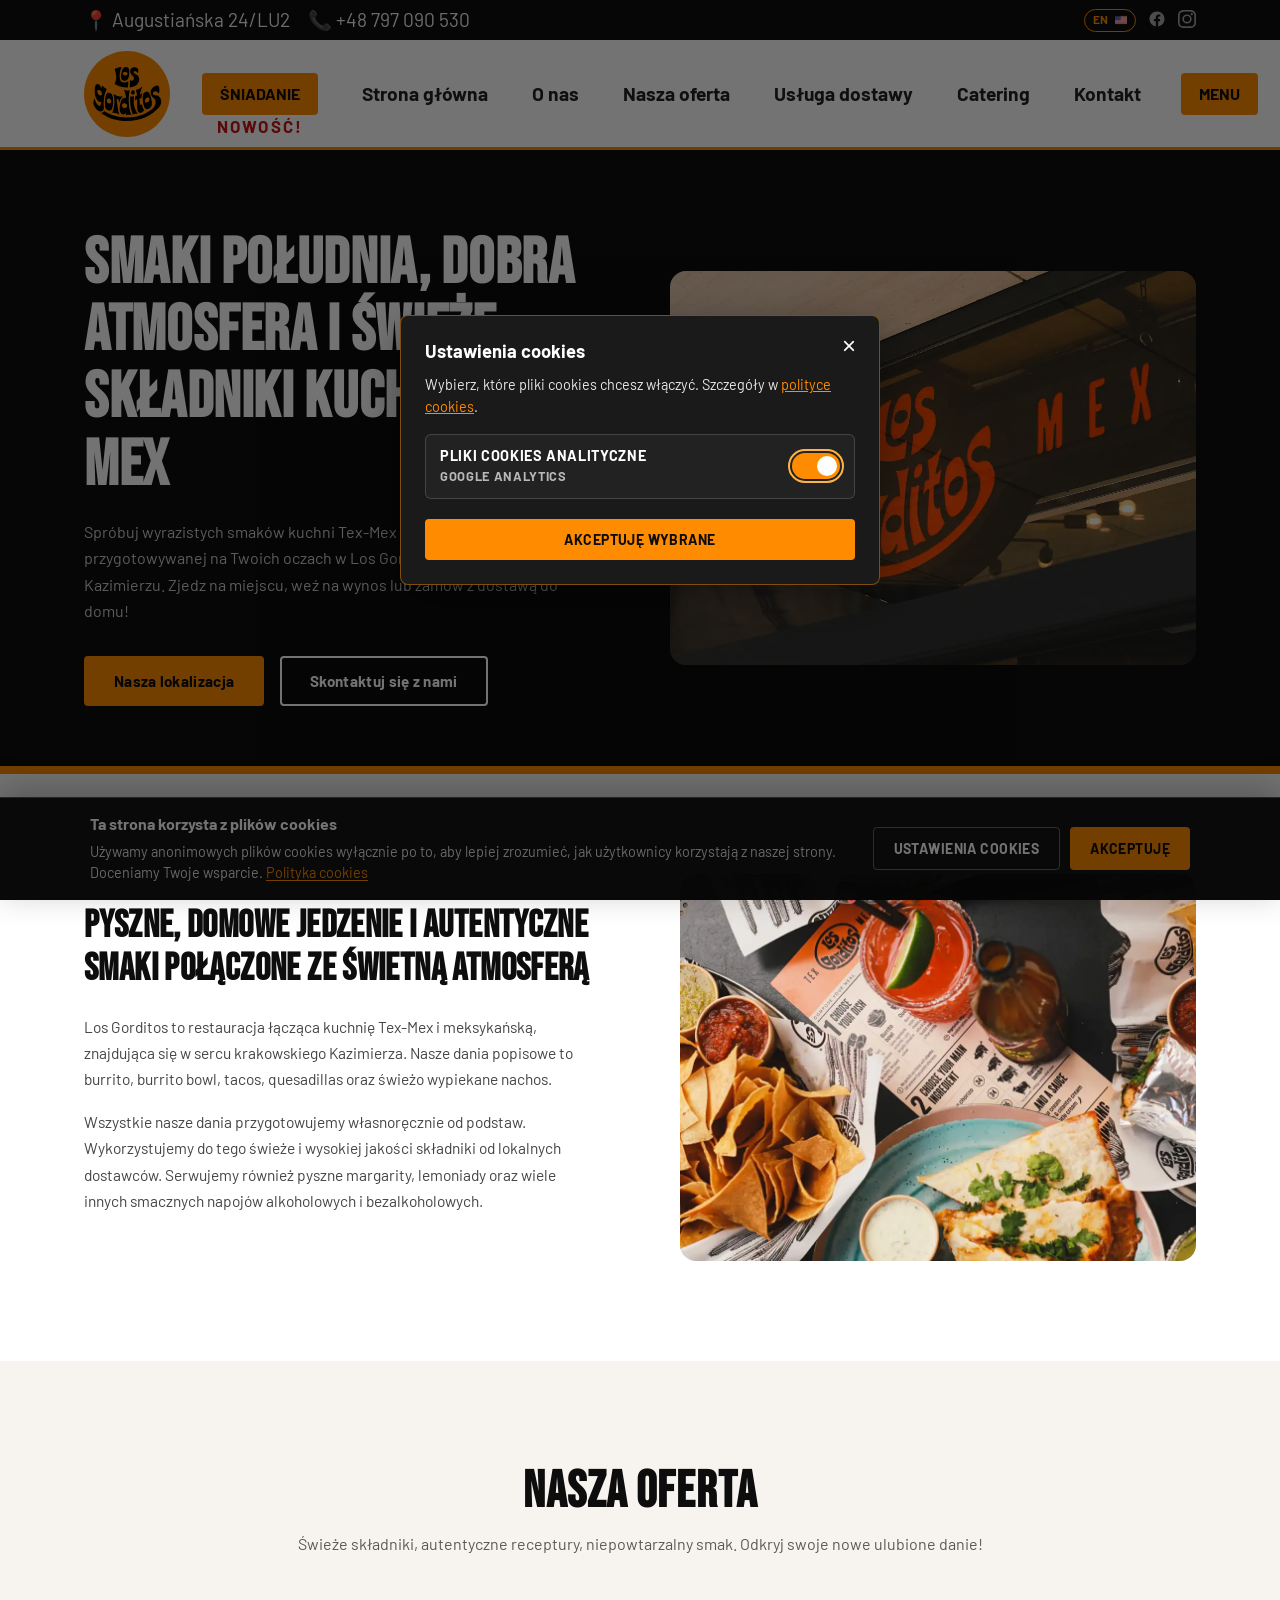
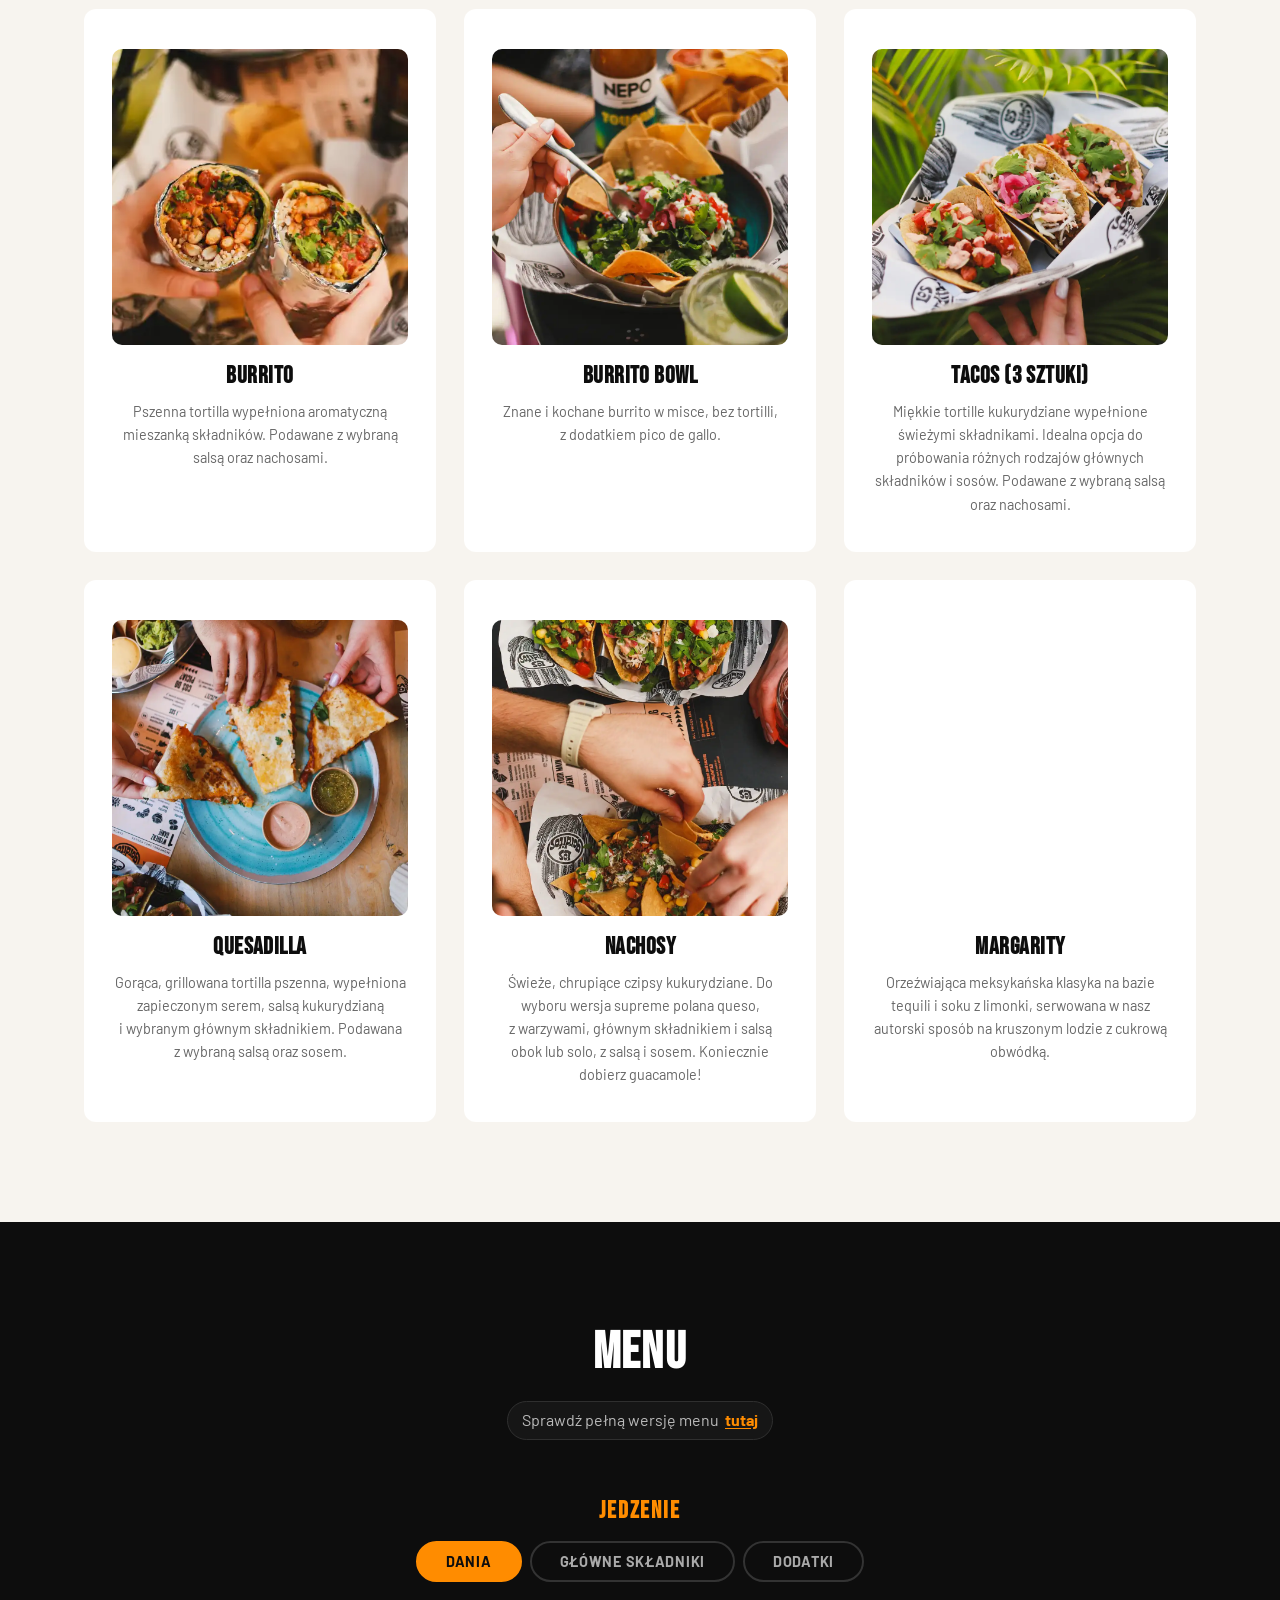
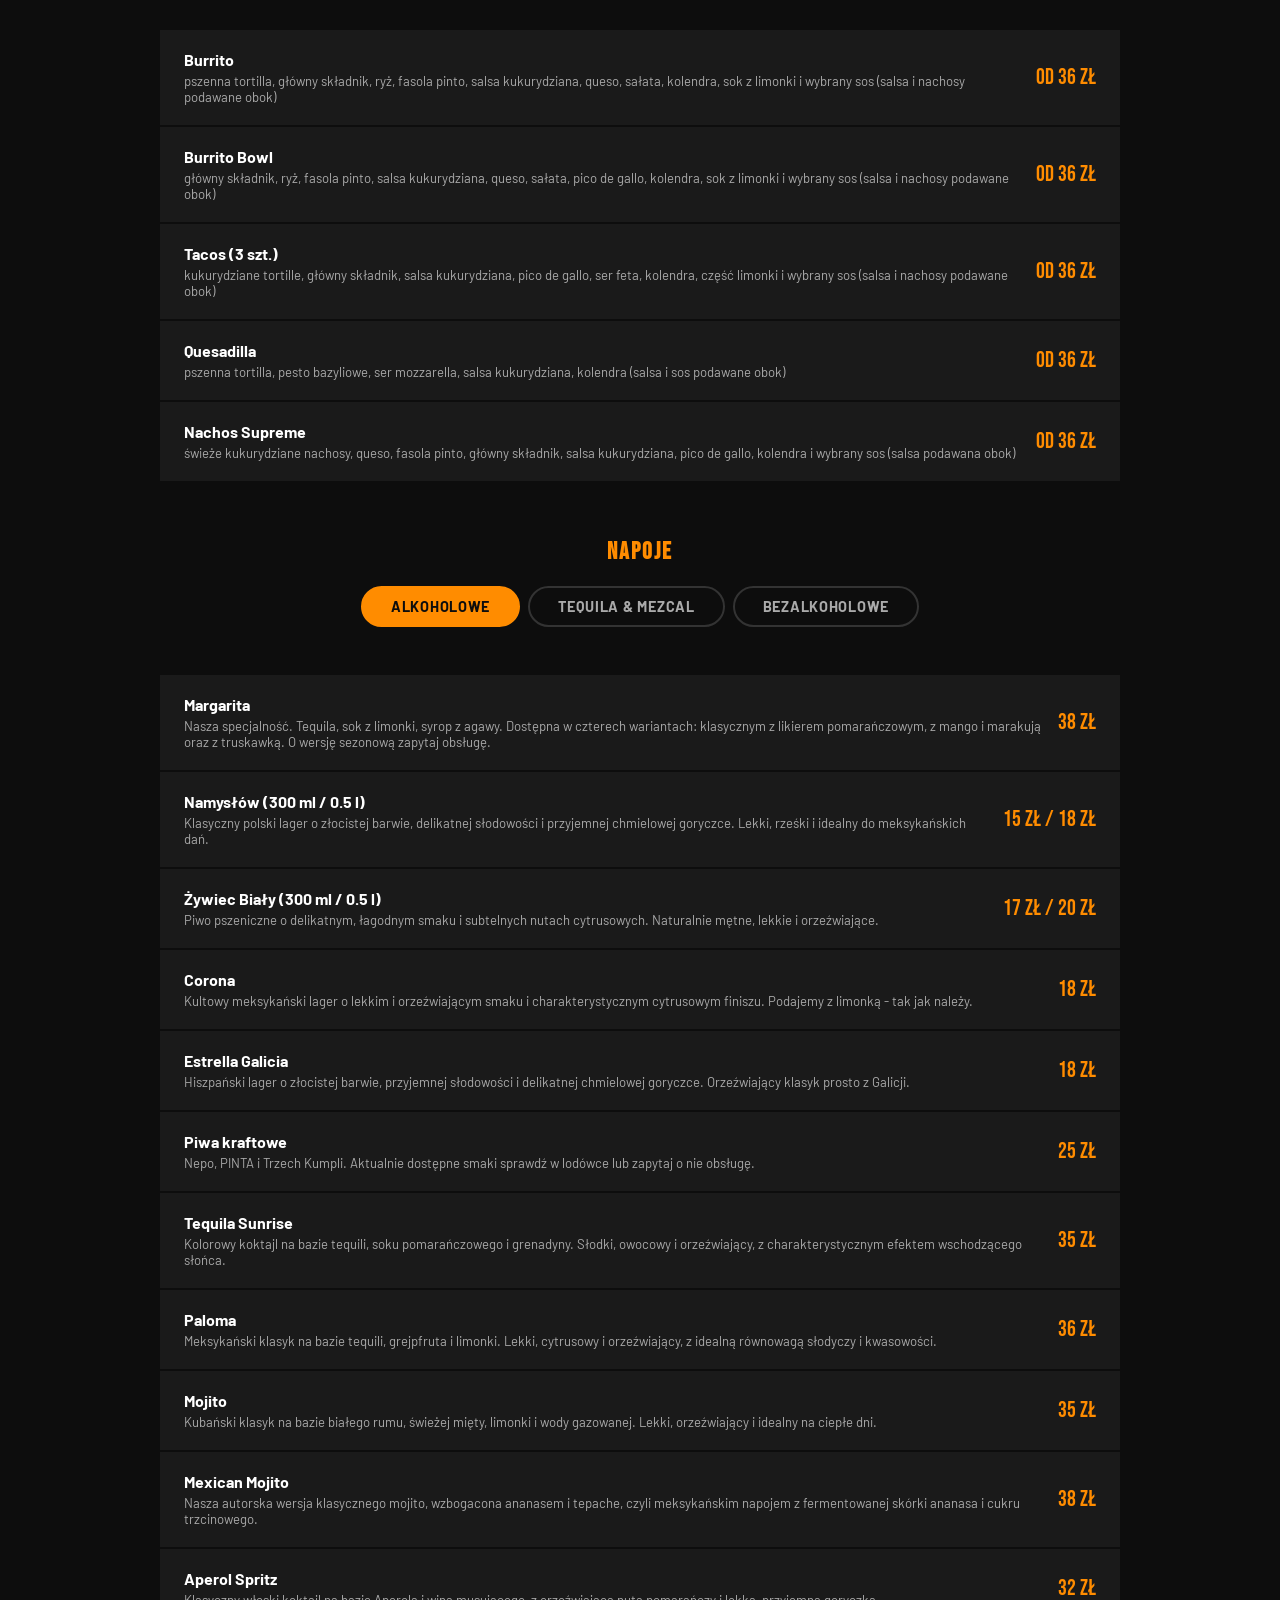
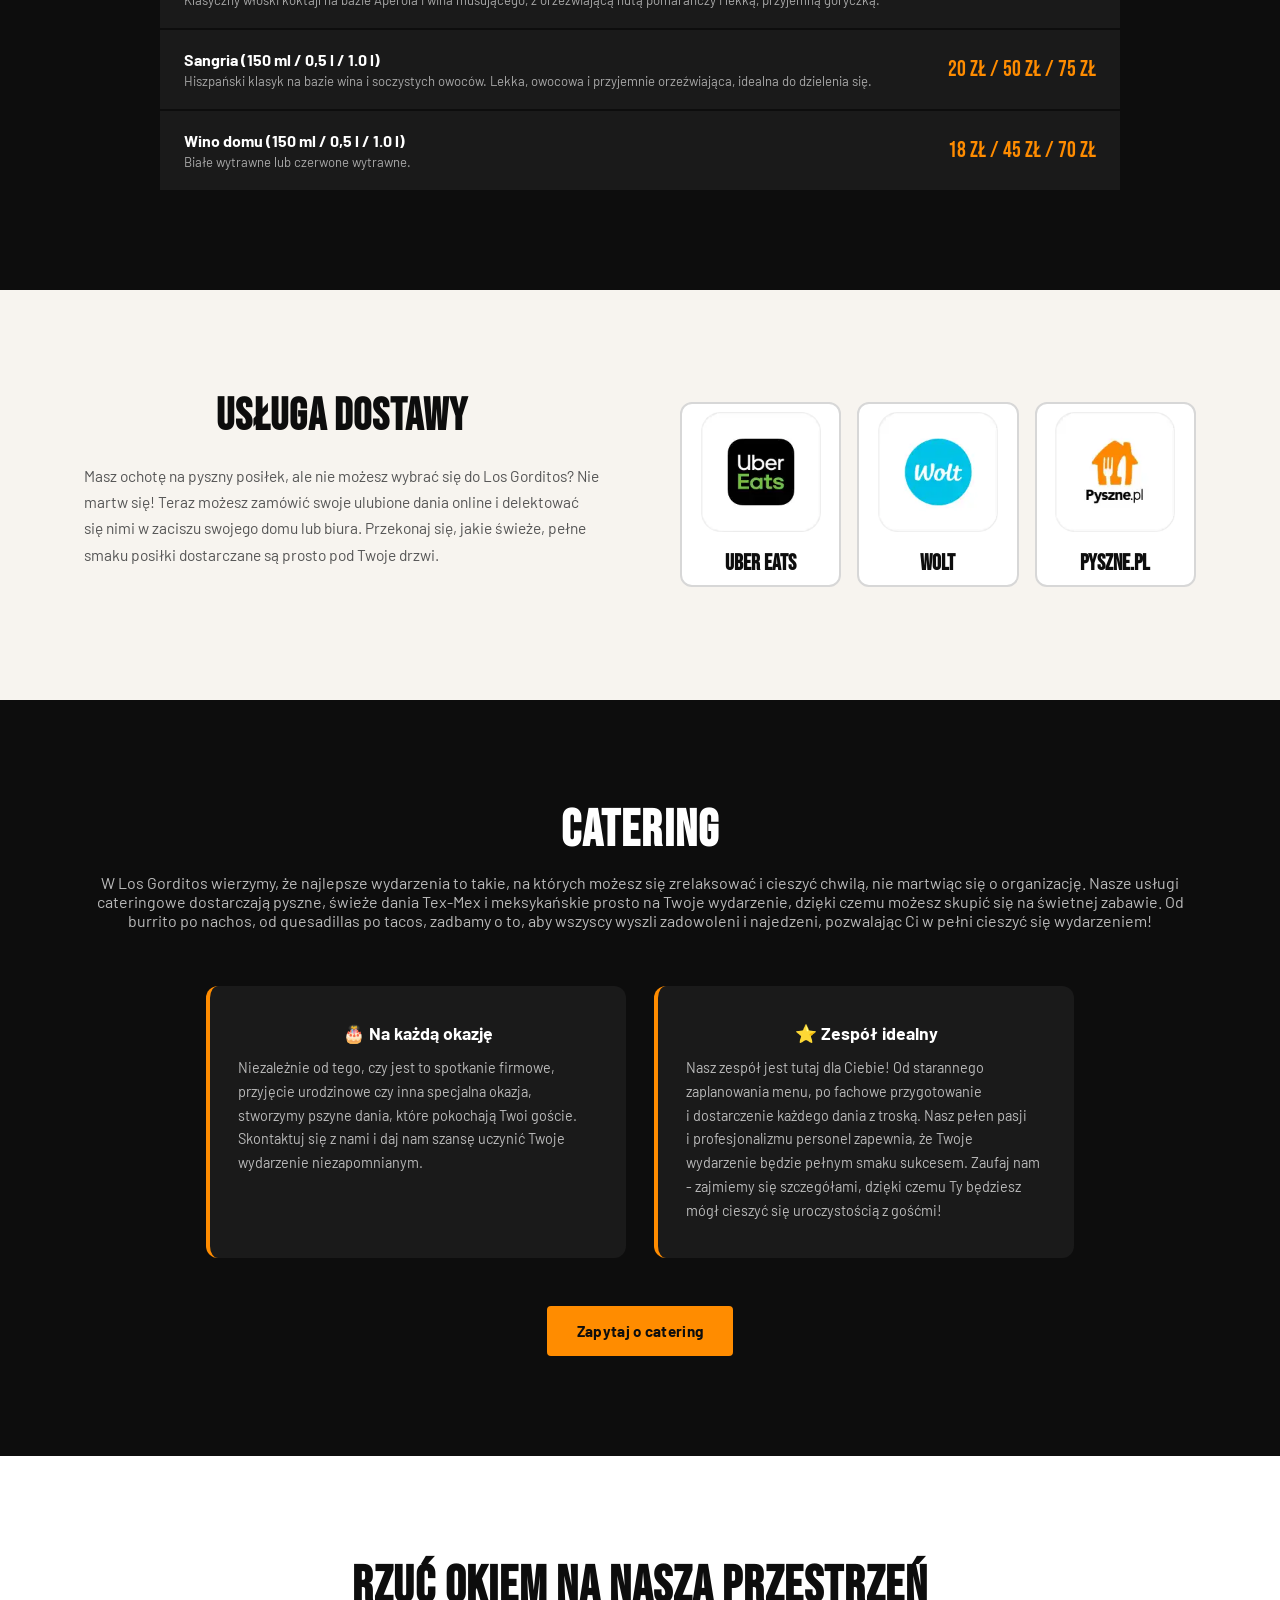
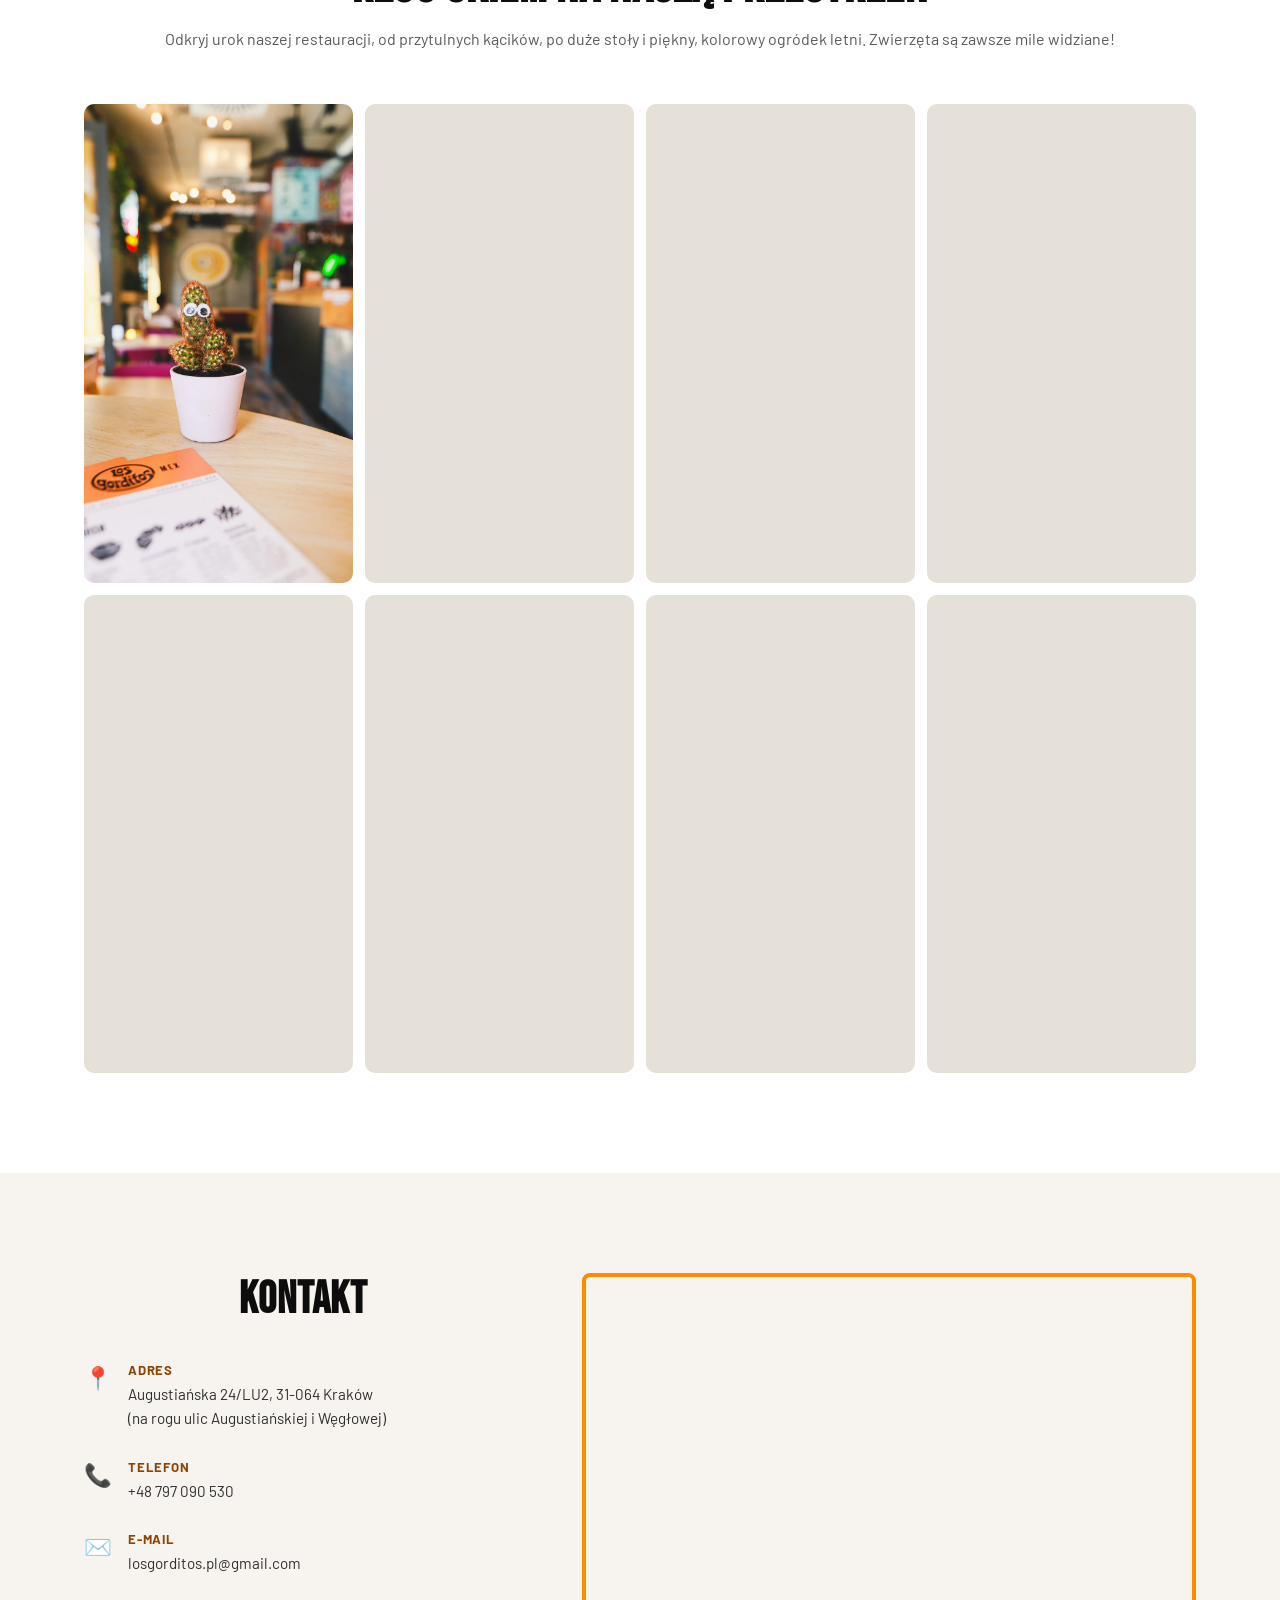
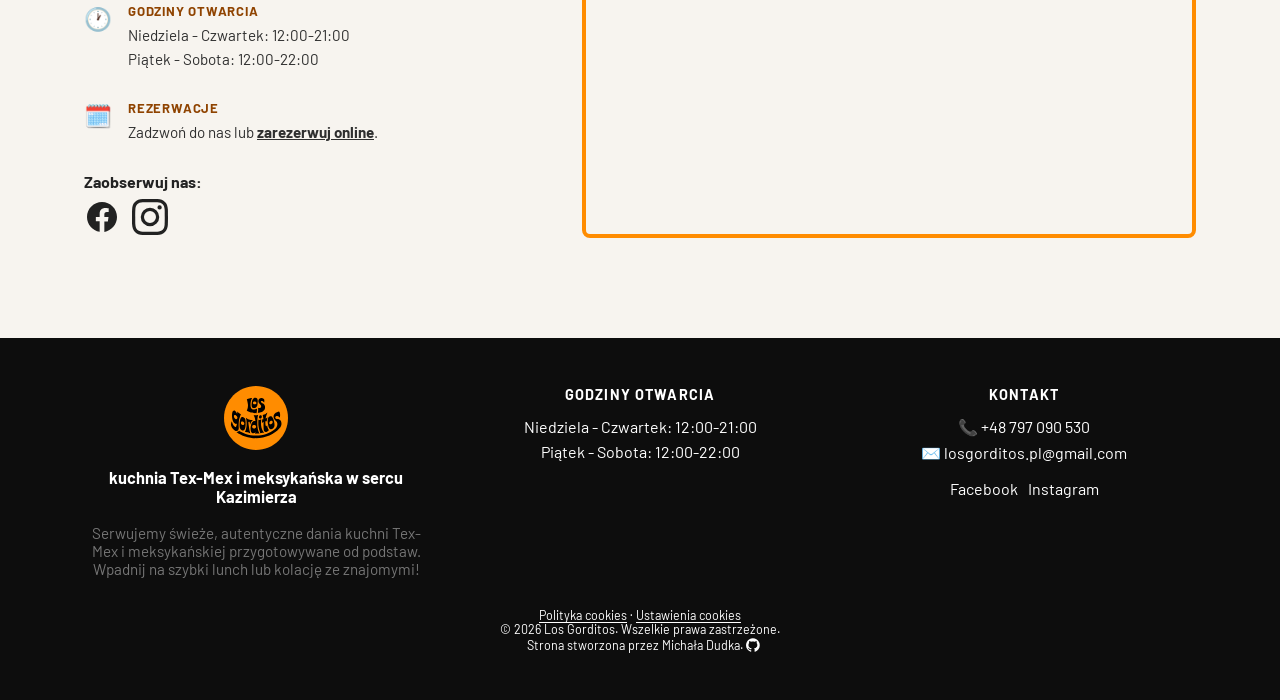
==== commit f9bc9cb4: "remove adding another tab when clicking menu button" ====
--- a/index.html
+++ b/index.html
@@ -10,7 +10,6 @@
   "@context": "https://schema.org",
   "@type": "Restaurant",
   "name": "Los Gorditos",
-  "inLanguage": "pl",
   "url": "https://losgorditos.pl/",
   "logo": "https://losgorditos.pl/images/logo-losgorditos.svg",
   "image": "https://losgorditos.pl/images/logo-above-door.webp",
@@ -33,6 +32,7 @@
   },
   "hasMap": "https://maps.app.goo.gl/PgwjpABLZufiH4pV9",
   "hasMenu": "https://losgorditos.pl/#menu",
+  "menu": "https://losgorditos.pl/#menu",
   "currenciesAccepted": "PLN, BTC",
   "paymentAccepted": "Cash, Credit Card, Mobile Payment, Blik, Bitcoin",
   "openingHoursSpecification": [
@@ -108,7 +108,7 @@
         <p><a href="mailto:losgorditos.pl@gmail.com">✉️ losgorditos.pl@gmail.com</a></p>
       </span>
       <div class="topbar-social">
-        <a href="https://losgorditos.pl/en.html" class="topbar-lang-switch" aria-label="English version">EN <img src="images/flag-usa.webp" alt="" aria-hidden="true" class="flag-icon" /></a>
+        <a href="/en.html" class="topbar-lang-switch" aria-label="English version">EN <img src="images/flag-usa.webp" alt="" aria-hidden="true" class="flag-icon" /></a>
         <a href="https://www.facebook.com/losgorditosPL/" aria-label="Facebook" target="_blank" rel="noopener noreferrer">
           <svg width="18" height="18" fill="currentColor" viewBox="0 0 24 24"><path d="M22 12c0-5.52-4.48-10-10-10S2 6.48 2 12c0 4.99 3.66 9.12 8.44 9.88v-6.99H7.9v-2.89h2.54V9.84c0-2.51 1.49-3.89 3.78-3.89 1.09 0 2.24.2 2.24.2v2.46h-1.26c-1.24 0-1.63.77-1.63 1.56v1.88h2.77l-.44 2.89h-2.33v6.99C18.34 21.12 22 16.99 22 12z"/></svg>
         </a>
@@ -130,7 +130,7 @@
         <!-- <a class="nav-breakfast">ŚNIADANIE</a> -->
         <span class="nav-breakfast-badge">NOWOŚĆ!</span>
       </div>
-      <a href="#menu" class="mobile-quick-menu" target="_blank" rel="noopener noreferrer">MENU</a>
+      <a href="#menu" class="mobile-quick-menu">MENU</a>
       <button class="hamburger" id="hamburger" aria-label="Otwórz menu nawigacji" aria-expanded="false" aria-controls="navLinks">
         <span></span><span></span><span></span>
       </button>
@@ -141,7 +141,7 @@
         <li><a href="#delivery">Usługa dostawy</a></li>
         <li><a href="#catering">Catering</a></li>
         <li><a href="#contact">Kontakt</a></li>
-        <li><a href="#menu" class="btn-menu" target="_blank">MENU</a></li>
+        <li><a href="#menu" class="btn-menu">MENU</a></li>
       </ul>
     </div>
   </nav>
@@ -337,9 +337,9 @@
       </div>
       <h3 class="menu-group-heading menu-group-heading-drinks">NAPOJE</h3>
       <div class="menu-tabs menu-tabs-drinks" role="tablist" aria-label="Kategorie napojów">
+        <button class="tab active" data-tab="alcoholic" role="tab" aria-selected="true" aria-controls="tab-alcoholic" id="tab-btn-alcoholic">ALKOHOLOWE</button>
+        <button class="tab" data-tab="tequila-mezcal" role="tab" aria-selected="false" aria-controls="tab-tequila-mezcal" id="tab-btn-tequila-mezcal">TEQUILA &amp; MEZCAL</button>
         <button class="tab" data-tab="non-alcoholic" role="tab" aria-selected="false" aria-controls="tab-non-alcoholic" id="tab-btn-non-alcoholic">BEZALKOHOLOWE</button>
-        <button class="tab" data-tab="alcoholic" role="tab" aria-selected="false" aria-controls="tab-alcoholic" id="tab-btn-alcoholic">ALKOHOLOWE</button>
-        <button class="tab active" data-tab="tequila-mezcal" role="tab" aria-selected="true" aria-controls="tab-tequila-mezcal" id="tab-btn-tequila-mezcal">TEQUILA &amp; MEZCAL</button>
       </div>
       <div class="menu-content" id="tab-non-alcoholic" role="tabpanel" aria-labelledby="tab-btn-non-alcoholic">
         <div class="menu-grid">
@@ -393,7 +393,7 @@
           </div>
         </div>
       </div>
-      <div class="menu-content" id="tab-alcoholic" role="tabpanel" aria-labelledby="tab-btn-alcoholic">
+      <div class="menu-content active" id="tab-alcoholic" role="tabpanel" aria-labelledby="tab-btn-alcoholic">
         <div class="menu-grid">
           <div class="menu-item">
             <div class="menu-item-info"><h4>Margarita</h4><p>Nasza specjalność. Tequila, sok z limonki, syrop z agawy. Dostępna w czterech wariantach: klasycznym z likierem pomarańczowym, z mango i marakują oraz z truskawką. O wersję sezonową zapytaj obsługę.</p></div>
@@ -449,7 +449,7 @@
           </div>
         </div>
       </div>
-      <div class="menu-content active" id="tab-tequila-mezcal" role="tabpanel" aria-labelledby="tab-btn-tequila-mezcal">
+      <div class="menu-content" id="tab-tequila-mezcal" role="tabpanel" aria-labelledby="tab-btn-tequila-mezcal">
         <div class="menu-grid">
           <div class="menu-item">
             <div class="menu-item-info"><h4>Patron Silver</h4><p></p></div>
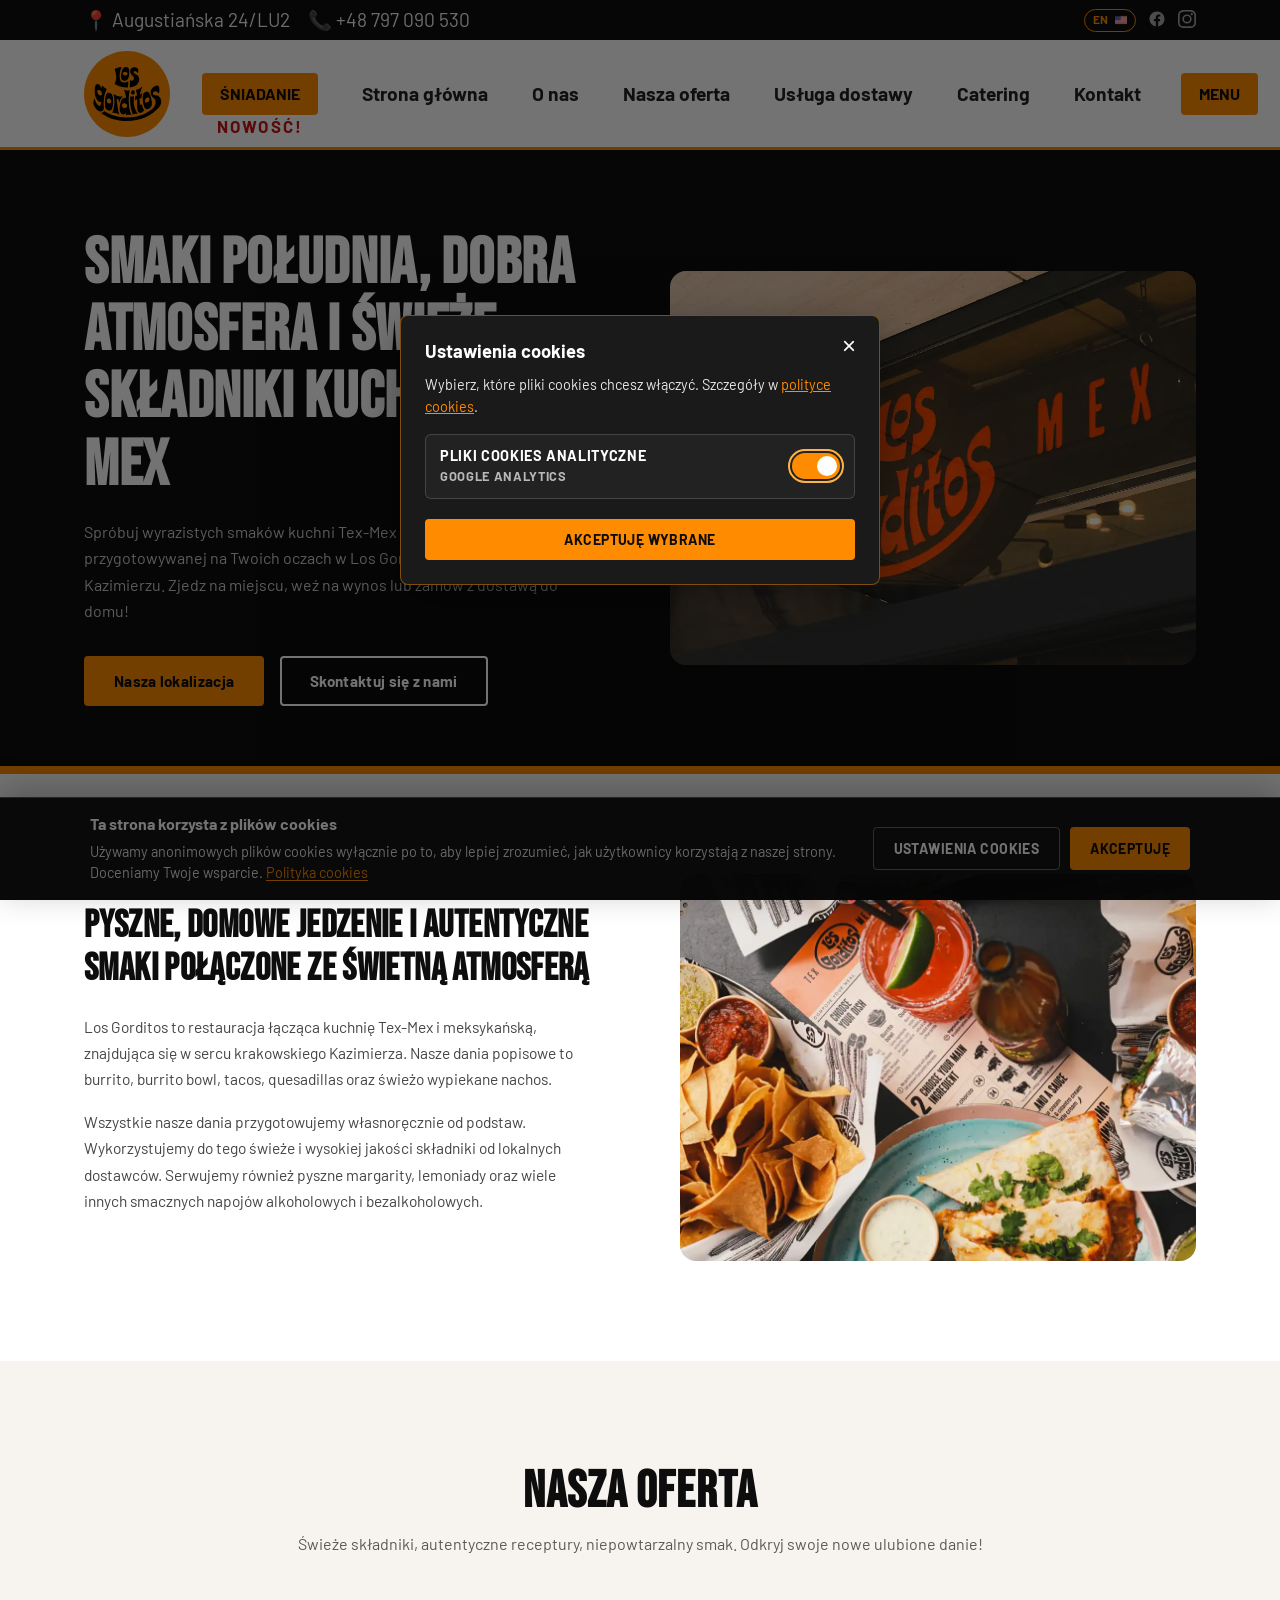
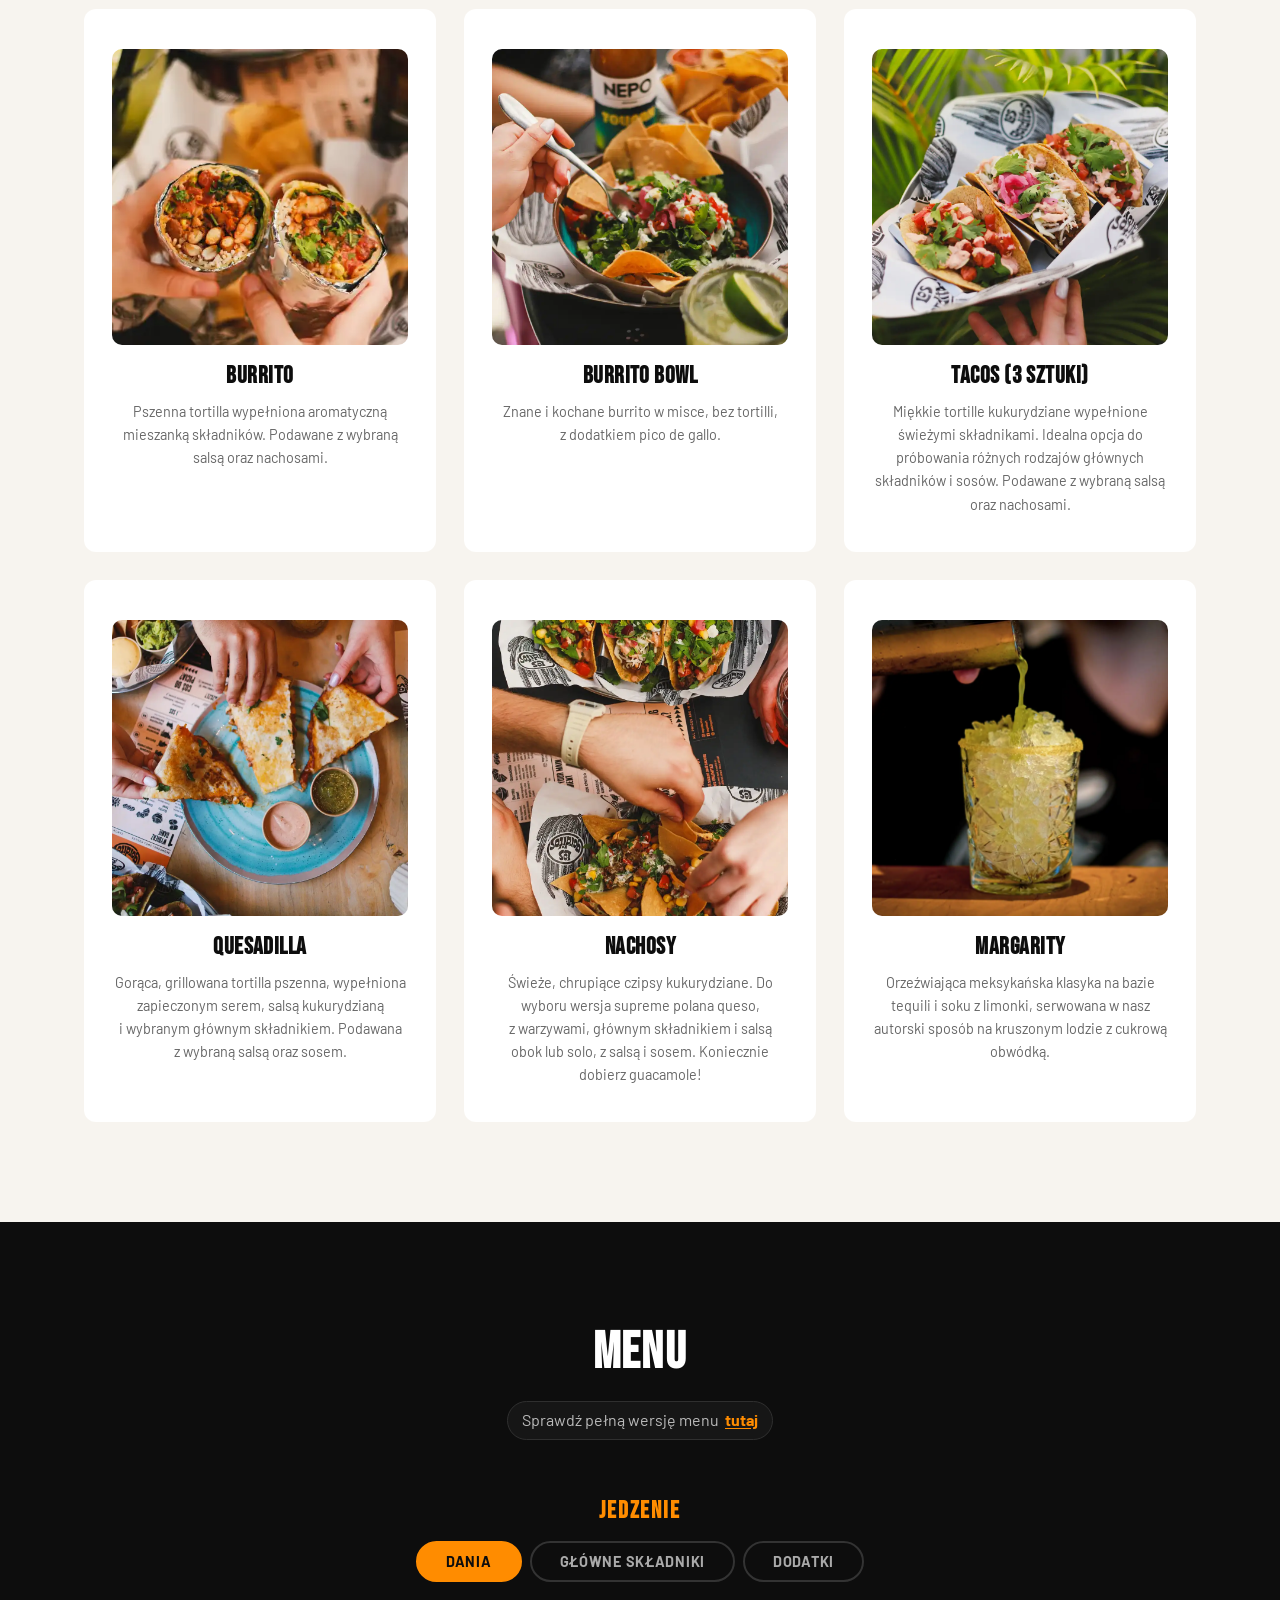
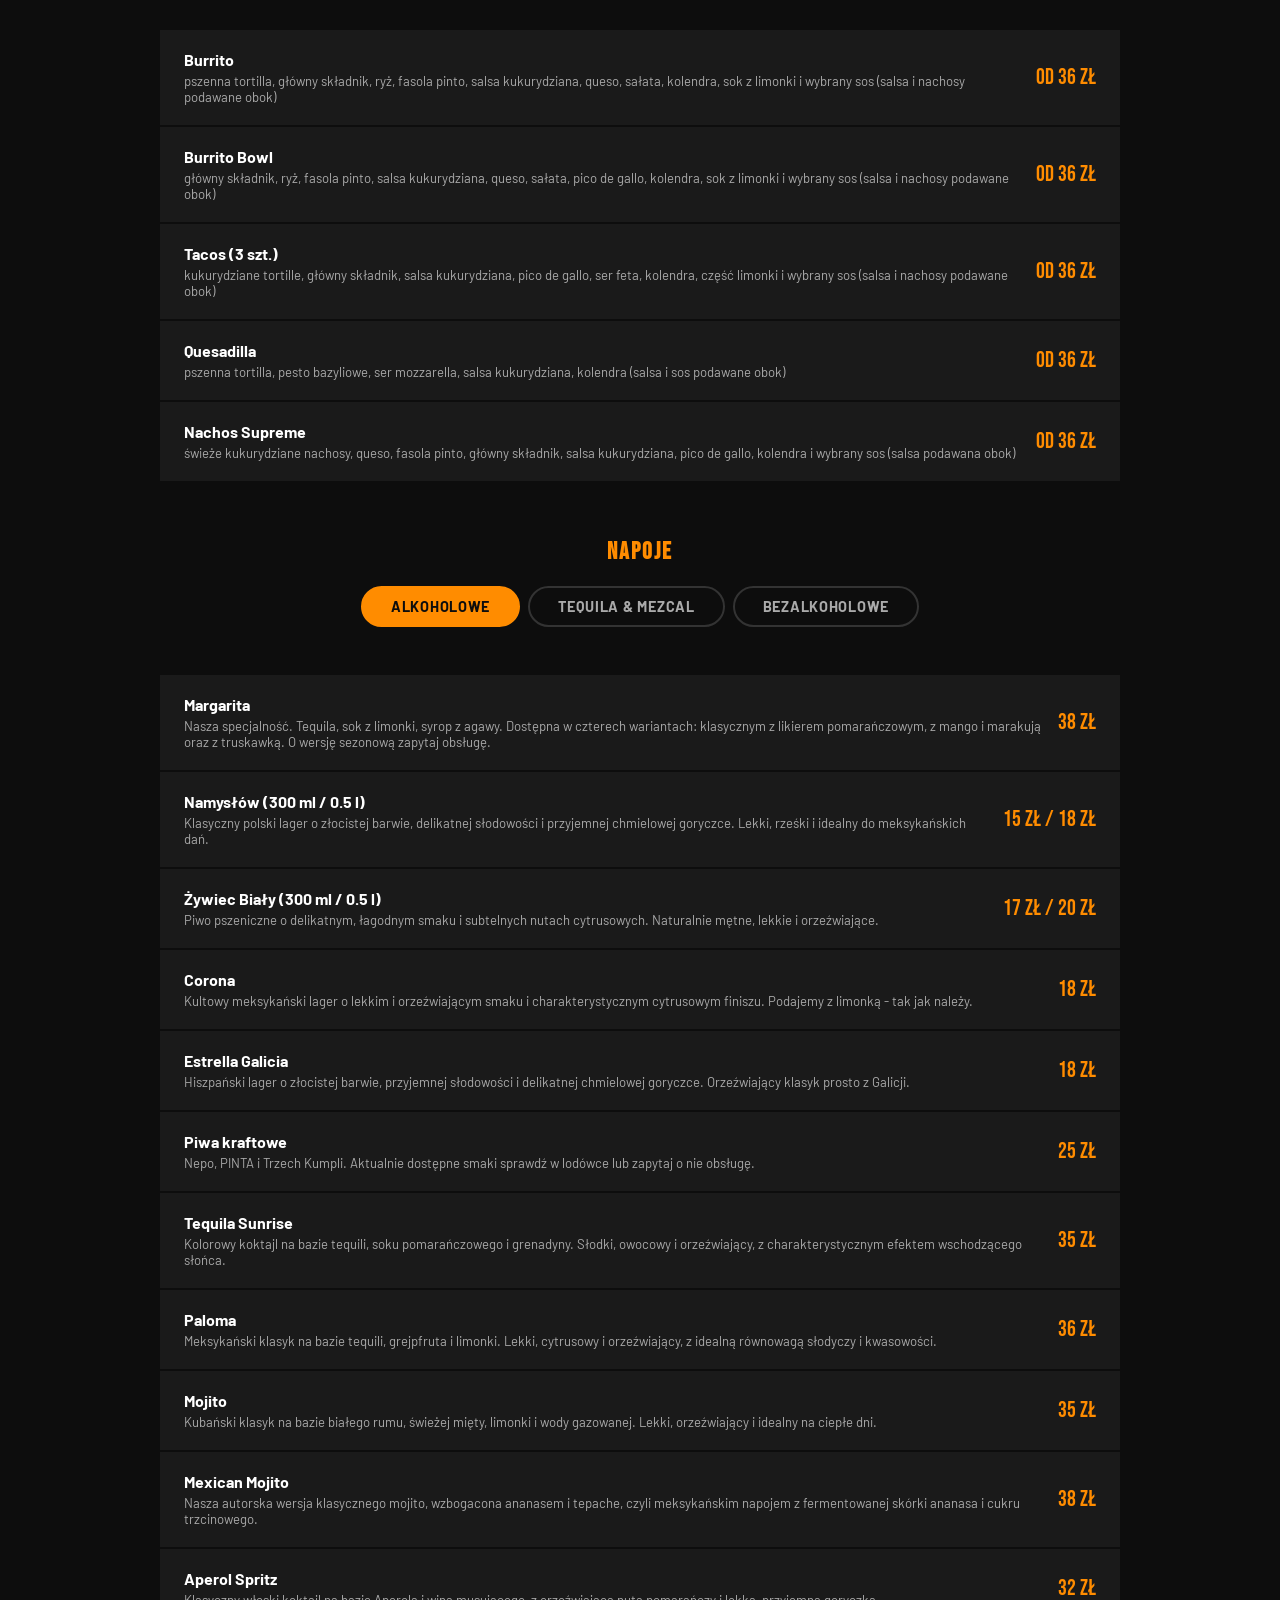
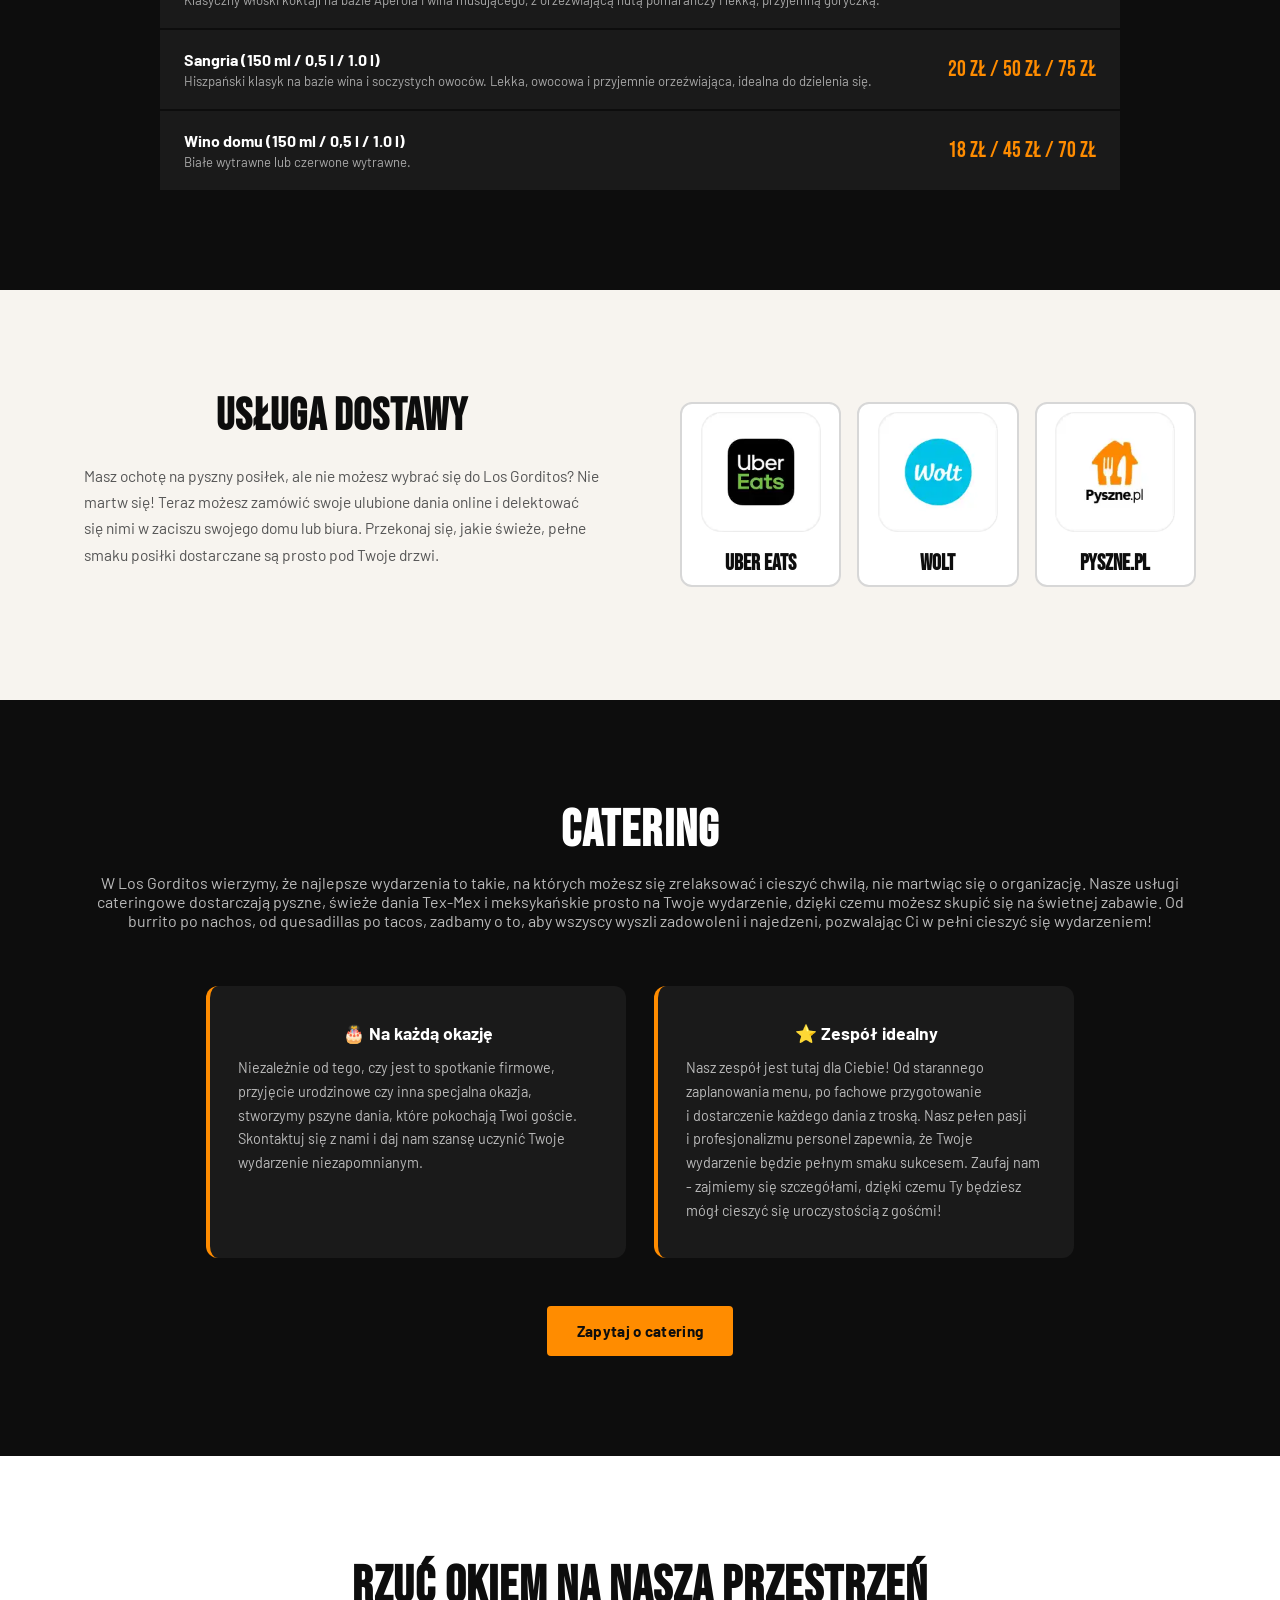
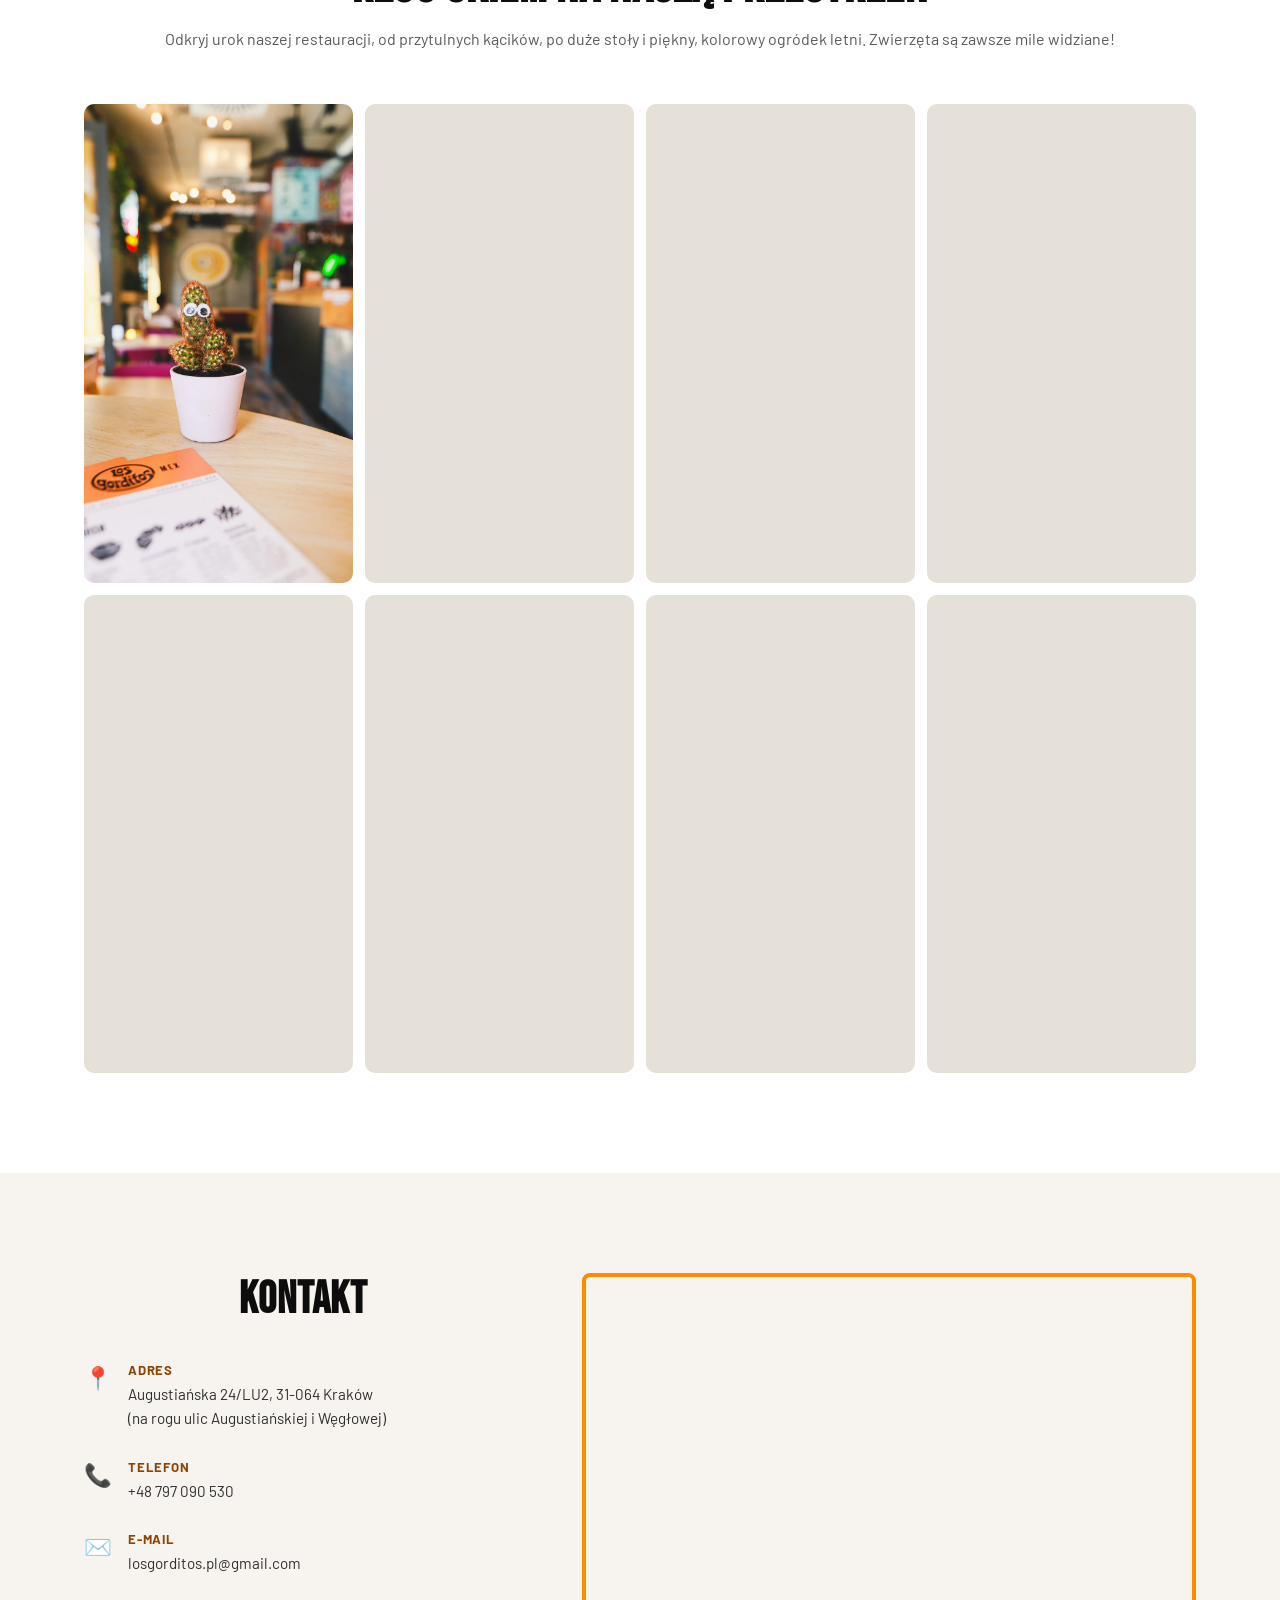
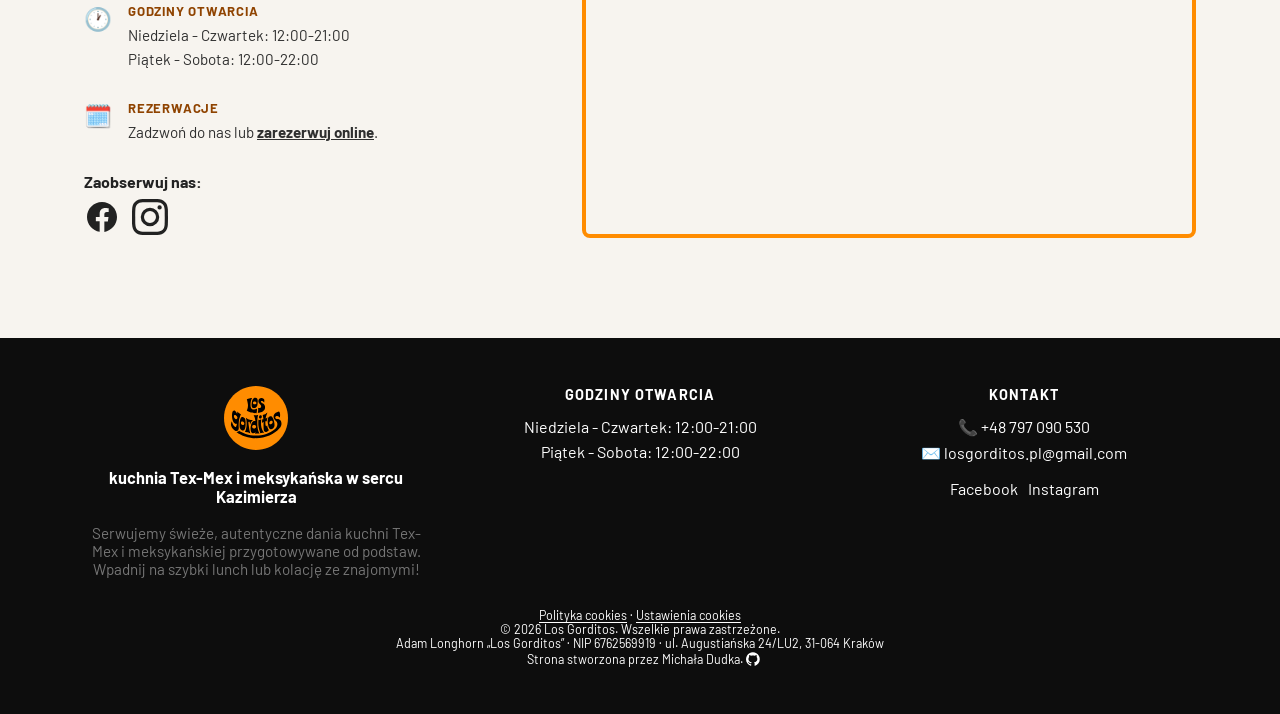
==== commit 10f1bea4: "add grafik-bot, fix new tab from menu button and schema menu on english sites" ====
--- a/index.html
+++ b/index.html
@@ -683,6 +683,7 @@
       </p>
       <p>
         © 2026 Los Gorditos. Wszelkie prawa zastrzeżone. <br>  
+        Adam Longhorn „Los Gorditos” · NIP 6762569919 · ul. Augustiańska 24/LU2, 31-064 Kraków <br>
         <a href="https://github.com/michaldudek15" target="_blank" rel="noopener noreferrer" style="margin-left:6px; display:inline-flex; vertical-align:middle;">
           Strona stworzona przez Michała Dudka.&nbsp;
           <svg width="14" height="14" viewBox="0 -0.5 25 25" fill="currentColor" xmlns="http://www.w3.org/2000/svg">
--- a/style.css
+++ b/style.css
@@ -59,11 +59,7 @@
 
 html {
   scroll-behavior: smooth;
-  scroll-padding-top: calc(var(--nav-h) + 7px);
-}
-
-section[id] {
-  scroll-margin-top: calc(var(--nav-h) + 7px);
+  scroll-padding-top: var(--nav-h);
 }
 
 body {
@@ -955,11 +951,7 @@
 
 html {
   scroll-behavior: smooth;
-  scroll-padding-top: calc(var(--nav-h) + 7px);
-}
-
-section[id] {
-  scroll-margin-top: calc(var(--nav-h) + 7px);
+  scroll-padding-top: var(--nav-h);
 }
 
 body {
